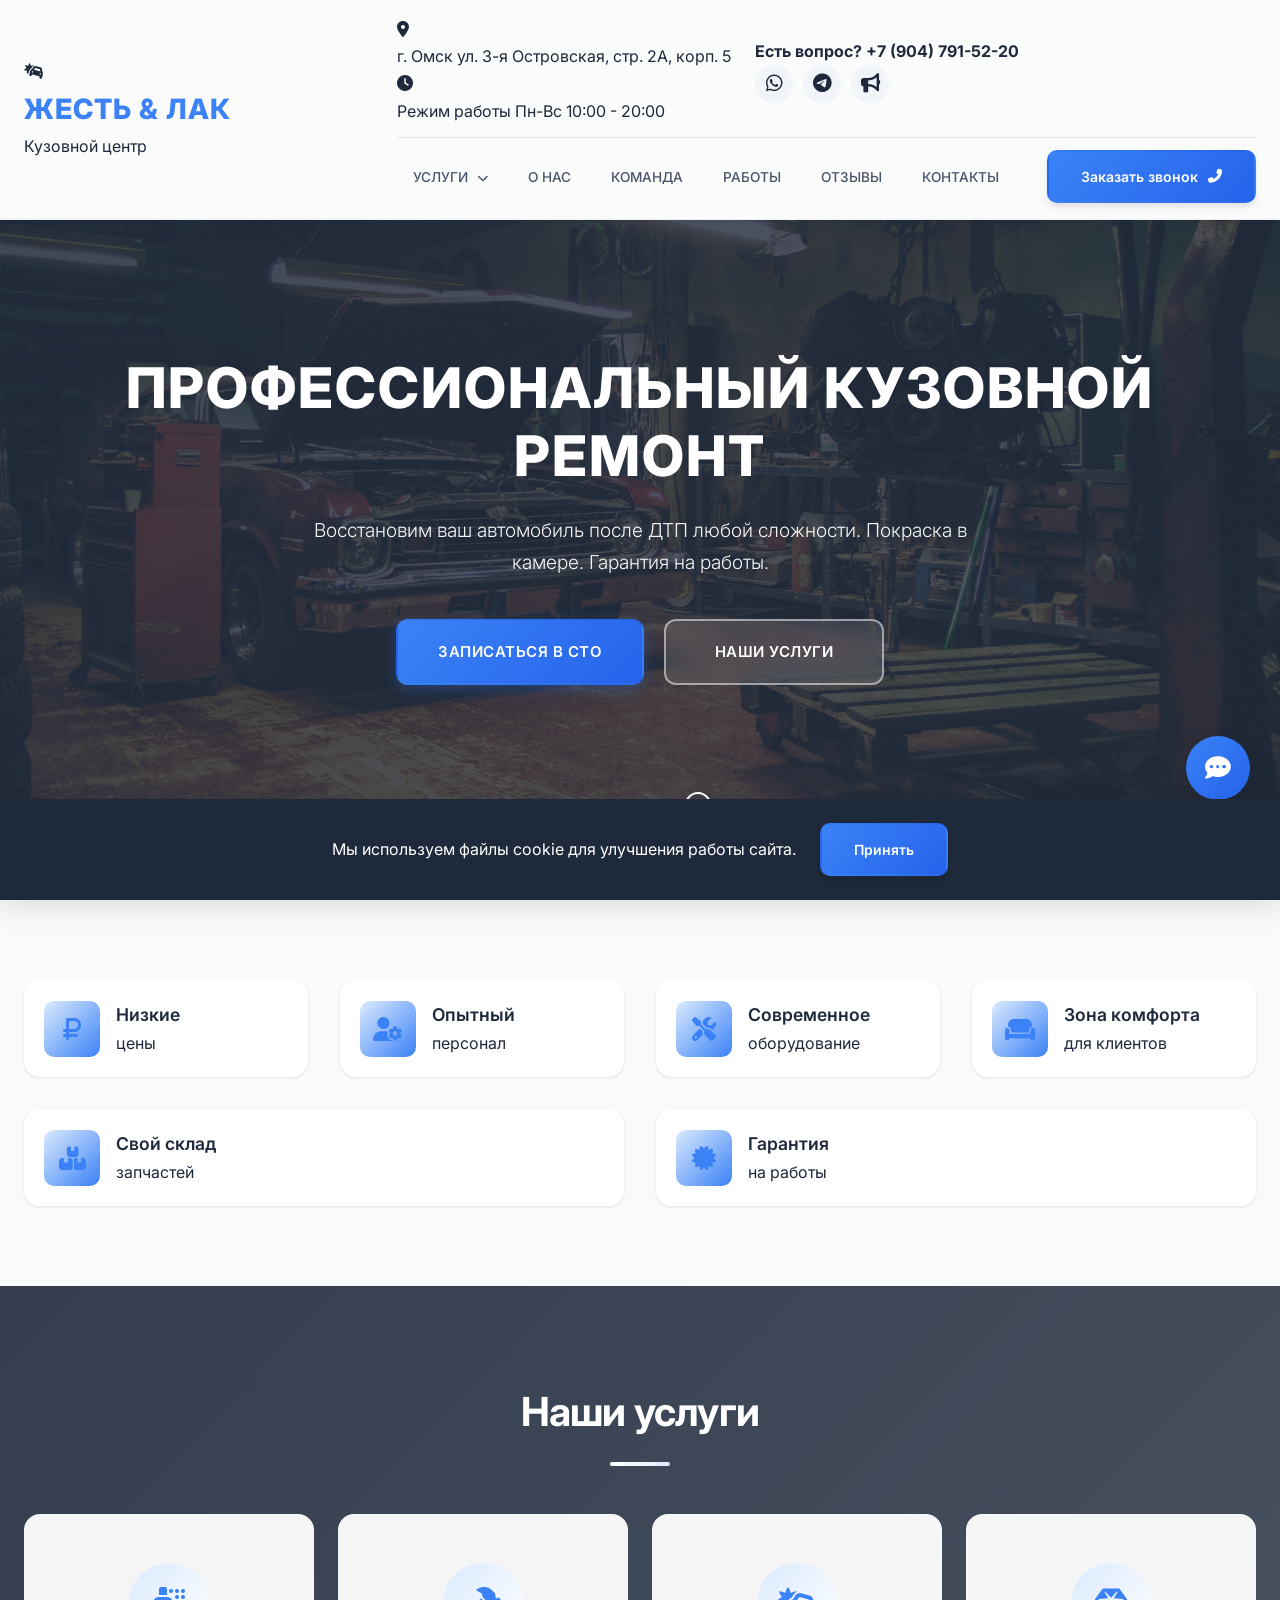
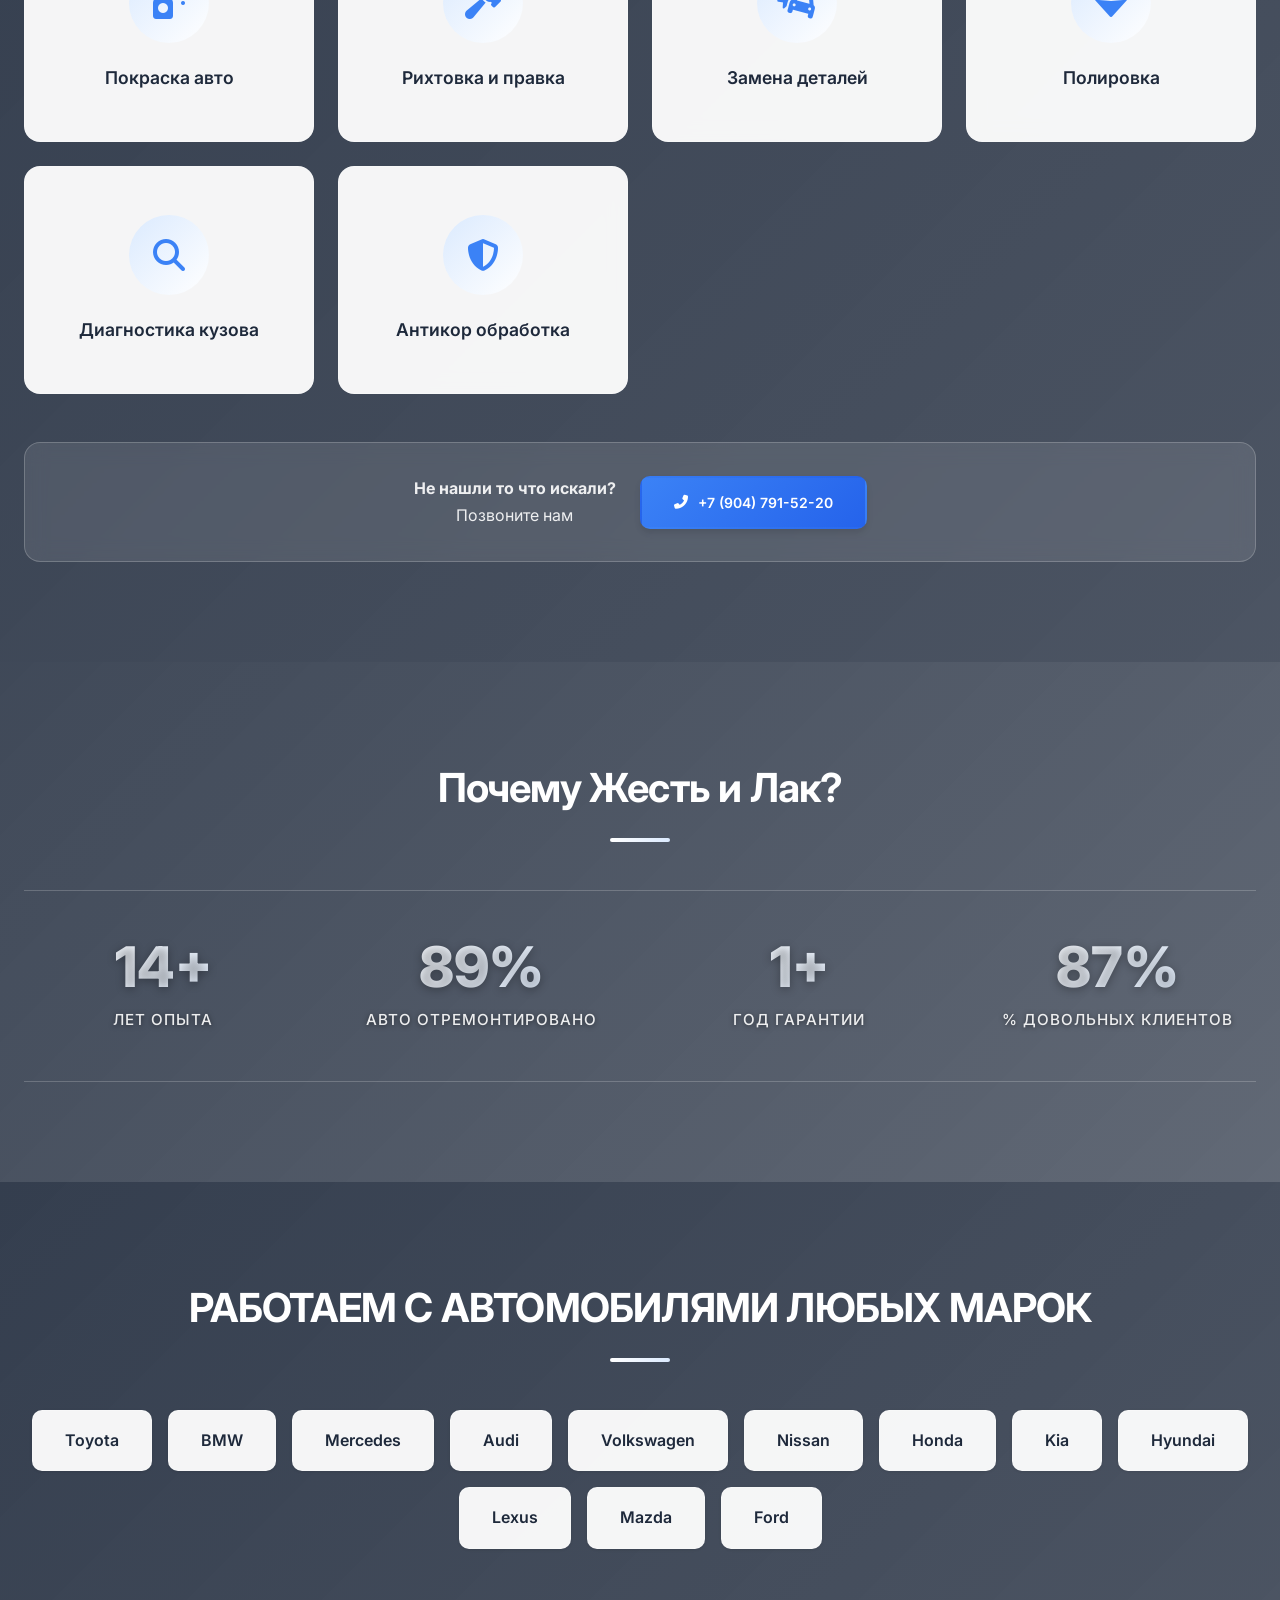
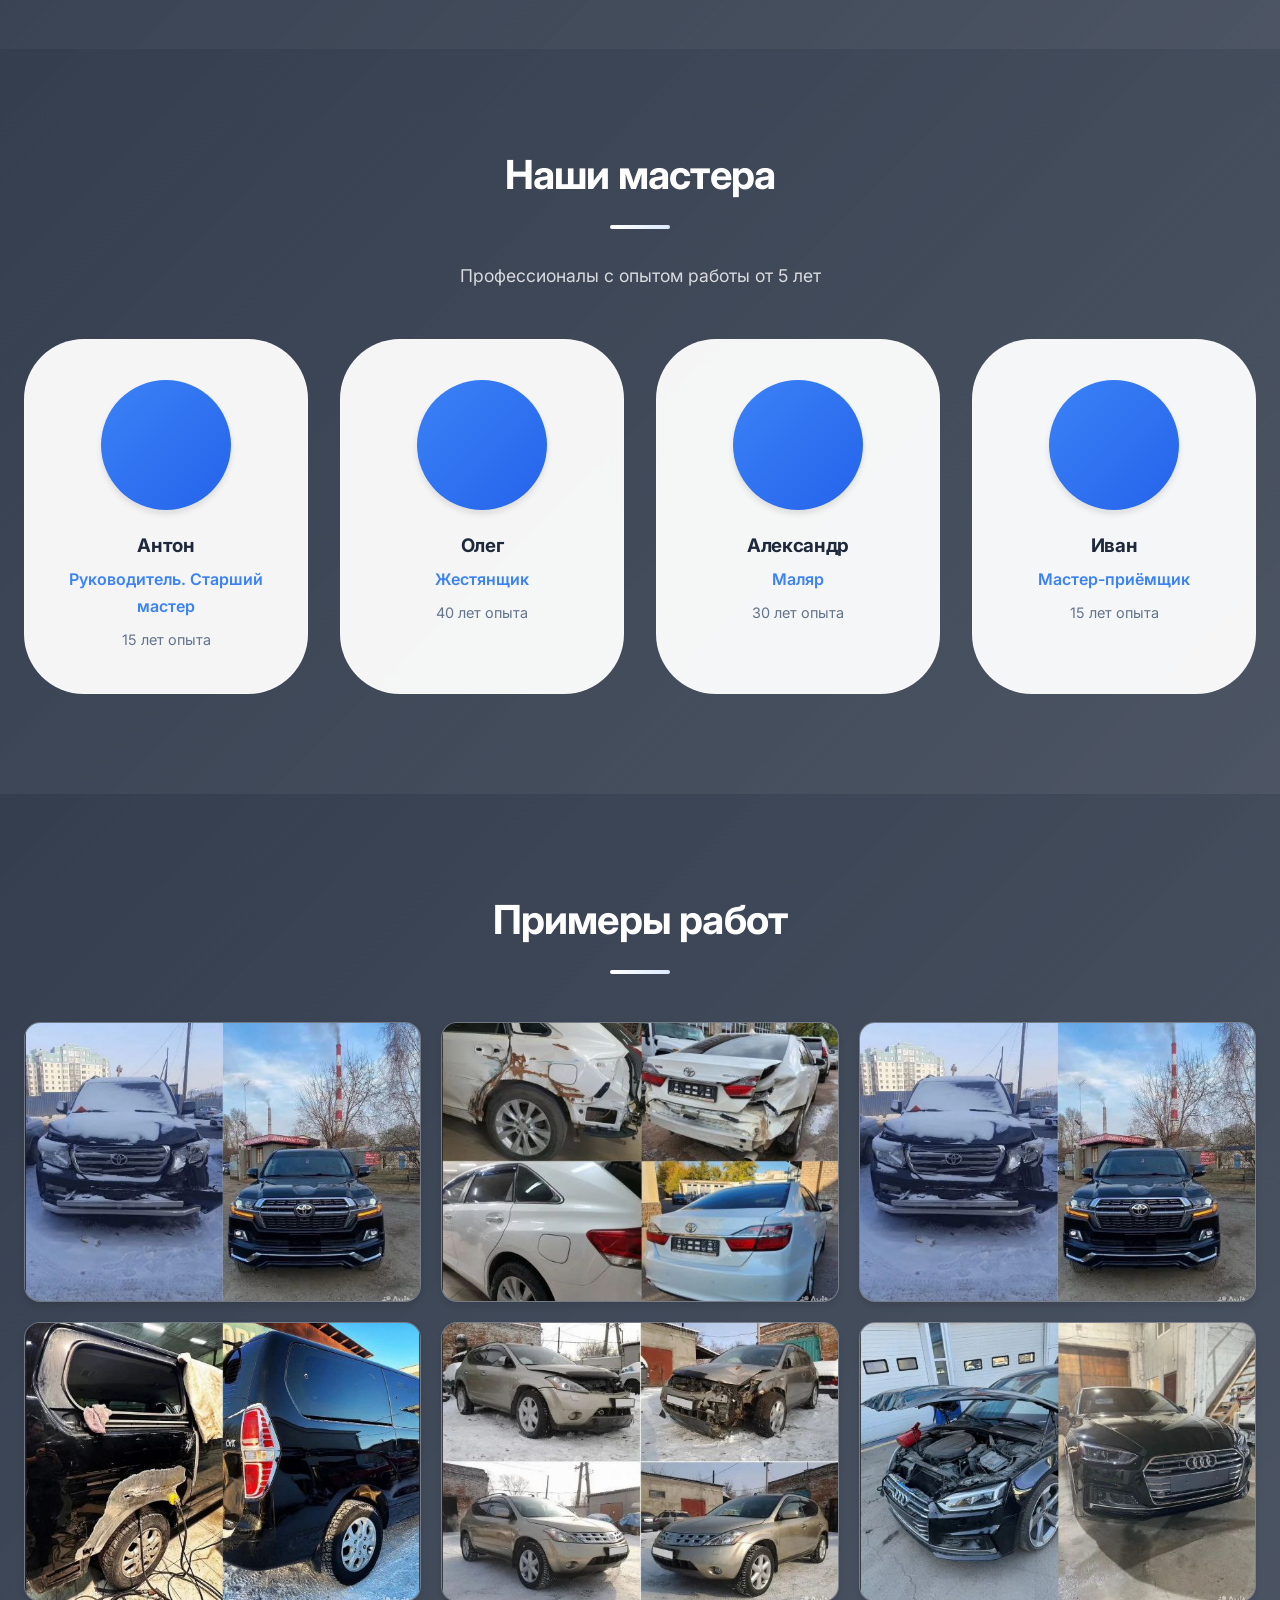
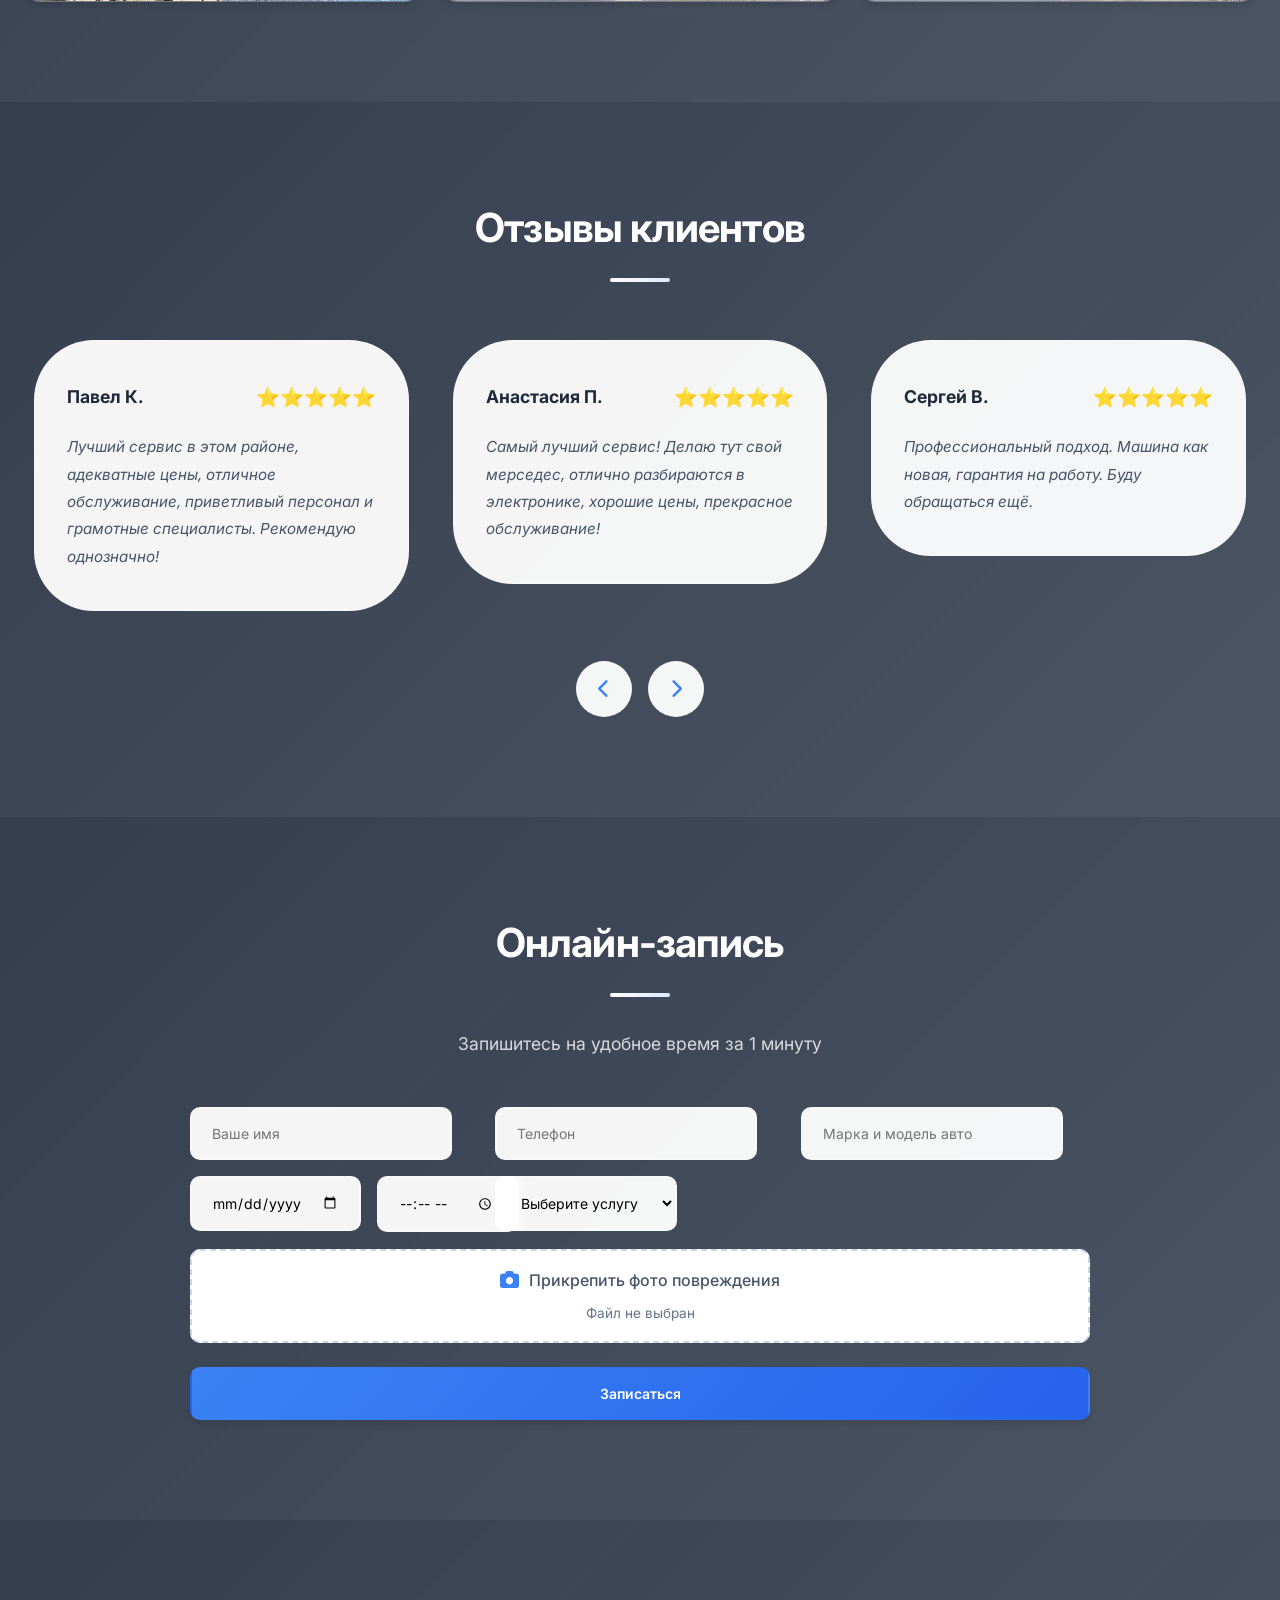
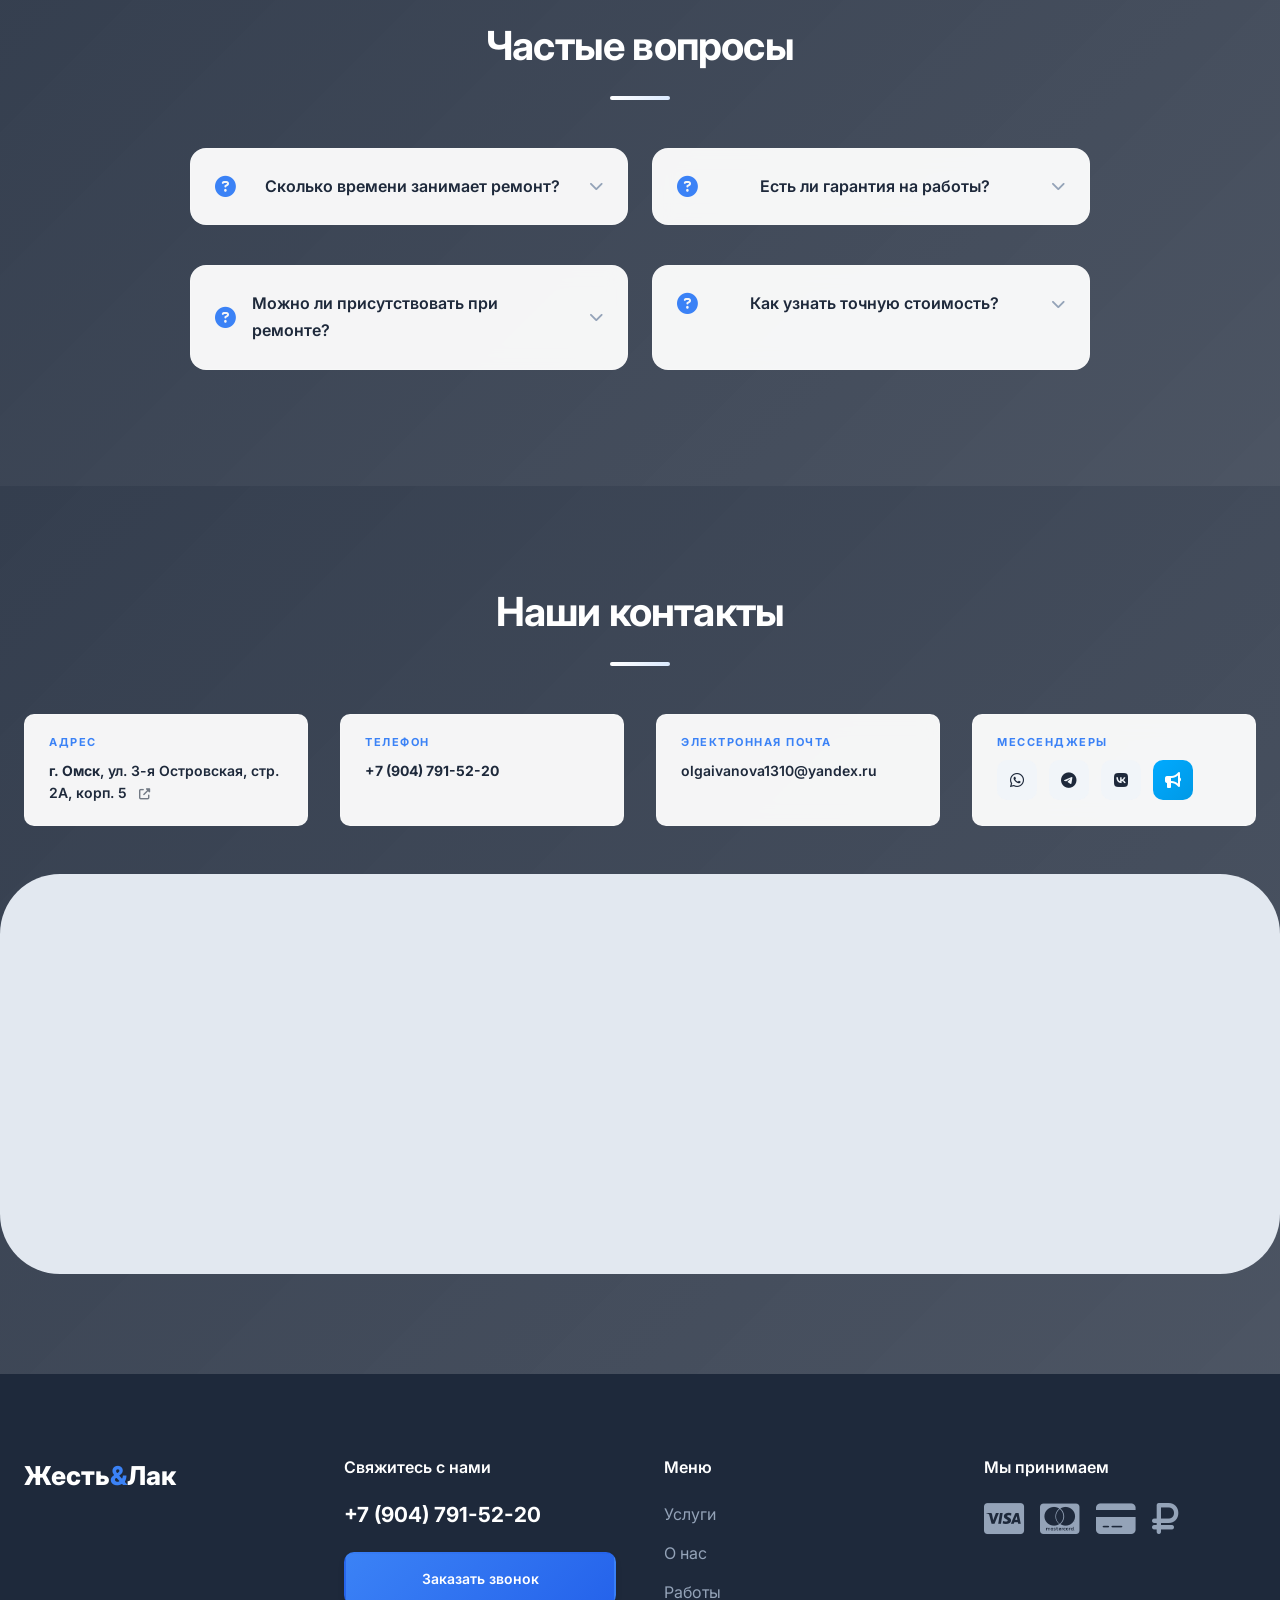
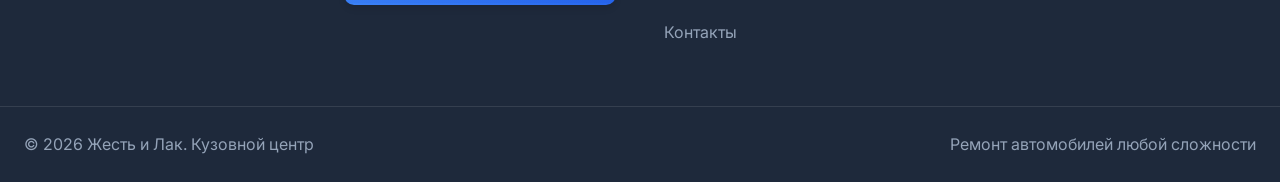
==== Business_Card_Website/Сайт_визитка/index.html @ e90f4c13 "Add files via upload" ====
<!DOCTYPE html>
<html lang="ru">
<head>
    <meta charset="UTF-8">
    <meta name="viewport" content="width=device-width, initial-scale=1.0">
    <title>Жесть и Лак — Кузовной ремонт и покраска авто</title>
    <meta name="description" content="Профессиональный кузовной ремонт любой сложности. Покраска в камере. Гарантия на работы.">
    <link rel="stylesheet" href="css/style.css">
    <link rel="stylesheet" href="https://cdnjs.cloudflare.com/ajax/libs/font-awesome/6.4.0/css/all.min.css">
    <link rel="stylesheet" href="https://cdn.jsdelivr.net/npm/swiper@9/swiper-bundle.min.css">
    <link href="https://fonts.googleapis.com/css2?family=Inter:wght@300;400;500;600;700&display=swap" rel="stylesheet">
</head>
<body>
<!-- Мобильное меню -->
<div class="mobile-menu">
    <div class="mobile-menu__container">
        <div class="mobile-menu__top">
            <div class="mobile-menu__text">Кузовной ремонт и покраска</div>
            <div class="mobile-menu__contact">
                <a href="https://yandex.ru/maps/?ll=73.364736%2C54.973114&z=16" target="_blank" rel="noopener" class="header-item" title="Открыть карту">
                    <i class="fas fa-map-marker-alt"></i>
                    <p><b>г. Омск</b><br>ул. 3-я Островская, стр. 2А, корп. 5</p>
                </a>
                <div class="header-item">
                    <i class="fas fa-clock"></i>
                    <p>Пн-Вс <b>10:00 - 20:00</b></p>
                </div>
            </div>
            <a class="mobile-menu__btn btn" href="#booking">Записаться</a>
        </div>
        <div class="mobile-menu__bottom">
            <nav class="header-nav">
                <ul>
                    <li><a href="#services">Услуги</a></li>
                    <li><a href="#about">О нас</a></li>
                    <li><a href="#team">Команда</a></li>
                    <li><a href="#gallery">Работы</a></li>
                    <li><a href="#reviews">Отзывы</a></li>
                    <li><a href="#faq">FAQ</a></li>
                    <li><a href="#contacts">Контакты</a></li>
                </ul>
            </nav>
        </div>
    </div>
</div>

<!-- Шапка -->
<header class="header">
    <div class="container">
        <div class="header-list">
            <a class="header-logo" href="/">
                <div class="logo-wrapper">
                    <div class="logo-icon">
                        <i class="fas fa-car-crash"></i>
                    </div>
                    <div class="logo-text">
                        <span class="logo-main">ЖЕСТЬ</span>
                        <span class="logo-divider">&</span>
                        <span class="logo-main">ЛАК</span>
                    </div>
                    <div class="logo-tagline">Кузовной центр</div>
                </div>
            </a>
            <div class="header-right">
                <div class="header-top">
                    <div class="contact-group">
                        <a href="https://yandex.ru/maps/?ll=73.364736%2C54.973114&z=16" target="_blank" rel="noopener" class="contact-item" title="Открыть карту">
                            <i class="fas fa-map-marker-alt"></i>
                            <div class="contact-text">
                                <span class="contact-label">г. Омск</span>
                                <span class="contact-value">ул. 3-я Островская, стр. 2А, корп. 5</span>
                            </div>
                        </a>
                        <div class="contact-divider"></div>
                        <div class="contact-item">
                            <i class="fas fa-clock"></i>
                            <div class="contact-text">
                                <span class="contact-label">Режим работы</span>
                                <span class="contact-value">Пн-Вс 10:00 - 20:00</span>
                            </div>
                        </div>
                    </div>
                    <div class="phone-group">
                        <a class="header-phone" href="tel:+79047915220" data-contact-modal>
                            <span class="phone-label">Есть вопрос?</span>
                            <span class="phone-number">+7 (904) 791-52-20</span>
                        </a>
                        <div class="header-messager">
                            <a class="header-messager__item whatsapp" href="https://wa.me/79047915220" target="_blank" rel="noopener" title="WhatsApp">
                                <i class="fab fa-whatsapp"></i>
                            </a>
                            <a class="header-messager__item telegram" href="https://t.me/Abramo180" target="_blank" rel="noopener" title="Telegram">
                                <i class="fab fa-telegram"></i>
                            </a>
                            <a class="header-messager__item avito" href="https://www.avito.ru/brands/7bbd0d591cdbe6ed0c6bbd0128ad464f?src=sharing" target="_blank" rel="noopener" title="Авито">
                                <i class="fas fa-bullhorn"></i>
                            </a>
                        </div>
                    </div>
                </div>
                <div class="header-bottom">
                    <nav class="header-nav">
                        <ul>
                            <li class="dropdown">
                                <a href="#services" class="root-item">
                                    <span>Услуги</span>
                                    <i class="fas fa-chevron-down"></i>
                                </a>
                                <ul class="dropdown-menu">
                                    <li><a href="#services">Покраска авто</a></li>
                                    <li><a href="#services">Рихтовка и правка</a></li>
                                    <li><a href="#services">Замена деталей</a></li>
                                    <li><a href="#services">Полировка</a></li>
                                    <li><a href="#services">Диагностика кузова</a></li>
                                    <li><a href="#services">Антикор обработка</a></li>
                                </ul>
                            </li>
                            <li><a href="#about">О нас</a></li>
                            <li><a href="#team">Команда</a></li>
                            <li><a href="#gallery">Работы</a></li>
                            <li><a href="#reviews">Отзывы</a></li>
                            <li><a href="#contacts">Контакты</a></li>
                        </ul>
                    </nav>
                    <button class="header-btn btn" data-contact-modal>
                        <span>Заказать звонок</span>
                        <i class="fas fa-phone-alt"></i>
                    </button>
                </div>
                <div class="header-burger">
                    <i class="fas fa-bars"></i>
                    <i class="fas fa-times"></i>
                </div>
            </div>
        </div>
    </div>
</header>

<!-- Главный экран -->
<main class="main">
    <img src="bg-garage/bg-garage.jpg" class="main-bg" alt="Кузовной ремонт" loading="eager">
    <div class="container">
        <h1 class="main-title">ПРОФЕССИОНАЛЬНЫЙ КУЗОВНОЙ РЕМОНТ</h1>
        <p class="main-subtitle">Восстановим ваш автомобиль после ДТП любой сложности. Покраска в камере. Гарантия на работы.</p>
        <div class="main-buttons">
            <a class="main-btn btn" href="#booking">Записаться в СТО</a>
            <a class="main-btn btn-border" href="#services">Наши услуги</a>
        </div>
    </div>
    <div class="scroll-indicator">
        <div class="mouse"><div class="wheel"></div></div>
        <p>Листайте вниз</p>
    </div>
</main>

<!-- Преимущества -->
<section class="benefits">
    <div class="container">
        <div class="benefits-list">
            <div class="benefits-item fade-in">
                <div class="benefits-icon"><i class="fas fa-ruble-sign"></i></div>
                <div class="benefits-item__text"><b>Низкие</b> цены</div>
            </div>
            <div class="benefits-item fade-in">
                <div class="benefits-icon"><i class="fas fa-user-cog"></i></div>
                <div class="benefits-item__text"><b>Опытный</b> персонал</div>
            </div>
            <div class="benefits-item fade-in">
                <div class="benefits-icon"><i class="fas fa-tools"></i></div>
                <div class="benefits-item__text"><b>Современное</b> оборудование</div>
            </div>
            <div class="benefits-item fade-in">
                <div class="benefits-icon"><i class="fas fa-couch"></i></div>
                <div class="benefits-item__text"><b>Зона комфорта</b> для клиентов</div>
            </div>
            <div class="benefits-item fade-in">
                <div class="benefits-icon"><i class="fas fa-boxes"></i></div>
                <div class="benefits-item__text"><b>Свой склад</b> запчастей</div>
            </div>
            <div class="benefits-item fade-in">
                <div class="benefits-icon"><i class="fas fa-certificate"></i></div>
                <div class="benefits-item__text"><b>Гарантия</b> на работы</div>
            </div>
        </div>
    </div>
</section>

<!-- Услуги -->
<section class="home-services" id="services">
    <div class="container">
        <h2 class="title white fade-in">Наши услуги</h2>
        <div class="section-divider white"></div>
        <div class="home-services__list">
            <div class="home-services__item fade-in">
                <div class="service-icon"><i class="fas fa-spray-can"></i></div>
                <p>Покраска авто</p>
            </div>
            <div class="home-services__item fade-in">
                <div class="service-icon"><i class="fas fa-hammer"></i></div>
                <p>Рихтовка и правка</p>
            </div>
            <div class="home-services__item fade-in">
                <div class="service-icon"><i class="fas fa-car-crash"></i></div>
                <p>Замена деталей</p>
            </div>
            <div class="home-services__item fade-in">
                <div class="service-icon"><i class="fas fa-gem"></i></div>
                <p>Полировка</p>
            </div>
            <div class="home-services__item fade-in">
                <div class="service-icon"><i class="fas fa-search"></i></div>
                <p>Диагностика кузова</p>
            </div>
            <div class="home-services__item fade-in">
                <div class="service-icon"><i class="fas fa-shield-alt"></i></div>
                <p>Антикор обработка</p>
            </div>
        </div>
        <div class="home-services__bottom fade-in">
            <div class="home-services__text"><b>Не нашли то что искали?</b><br>Позвоните нам</div>
            <button class="home-services__btn btn" data-contact-modal>
                <i class="fas fa-phone-alt"></i>
                <span>+7 (904) 791-52-20</span>
            </button>
        </div>
    </div>
</section>

<!-- Статистика -->
<section class="stats-section" id="about">
    <div class="stats-bg"></div>
    <div class="container">
        <h2 class="title white fade-in">Почему Жесть и Лак?</h2>
        <div class="section-divider white"></div>
        <div class="stats-grid">
            <div class="stat-item fade-in">
                <span class="stat-number" data-target="15">0</span>
                <span class="stat-label">лет опыта</span>
            </div>
            <div class="stat-item fade-in">
                <span class="stat-number" data-target="100">0</span>
                <span class="stat-label">авто отремонтировано</span>
            </div>
            <div class="stat-item fade-in">
                <span class="stat-number" data-target="1">0</span>
                <span class="stat-label">год гарантии</span>
            </div>
            <div class="stat-item fade-in">
                <span class="stat-number" data-target="100">0</span>
                <span class="stat-label">% довольных клиентов</span>
            </div>
        </div>
    </div>
</section>

<!-- Бренды -->
<section class="brands">
    <div class="container">
        <h2 class="title white fade-in">РАБОТАЕМ С АВТОМОБИЛЯМИ ЛЮБЫХ МАРОК</h2>
        <div class="section-divider white"></div>
        <div class="brands-list fade-in">
            <a class="brands-item" href="#">Toyota</a>
            <a class="brands-item" href="#">BMW</a>
            <a class="brands-item" href="#">Mercedes</a>
            <a class="brands-item" href="#">Audi</a>
            <a class="brands-item" href="#">Volkswagen</a>
            <a class="brands-item" href="#">Nissan</a>
            <a class="brands-item" href="#">Honda</a>
            <a class="brands-item" href="#">Kia</a>
            <a class="brands-item" href="#">Hyundai</a>
            <a class="brands-item" href="#">Lexus</a>
            <a class="brands-item" href="#">Mazda</a>
            <a class="brands-item" href="#">Ford</a>
        </div>
    </div>
</section>

<!-- Команда -->
<section class="team-section" id="team">
    <div class="container">
        <h2 class="title white fade-in">Наши мастера</h2>
        <div class="section-divider white"></div>
        <p class="section-subtitle white fade-in">Профессионалы с опытом работы от 5 лет</p>
        <div class="team-grid">
            <div class="team-card fade-in">
                <div class="team-photo"><i class="fas fa-user-mechanic"></i></div>
                <h3>Антон</h3>
                <p class="team-role">Руководитель. Старший мастер</p>
                <p class="team-exp">15 лет опыта</p>
            </div>
            <div class="team-card fade-in">
                <div class="team-photo"><i class="fas fa-user-mechanic"></i></div>
                <h3>Олег</h3>
                <p class="team-role">Жестянщик</p>
                <p class="team-exp">40 лет опыта</p>
            </div>
            <div class="team-card fade-in">
                <div class="team-photo"><i class="fas fa-user-mechanic"></i></div>
                <h3>Александр</h3>
                <p class="team-role">Маляр</p>
                <p class="team-exp">30 лет опыта</p>
            </div>
            <div class="team-card fade-in">
                <div class="team-photo"><i class="fas fa-user-mechanic"></i></div>
                <h3>Иван</h3>
                <p class="team-role">Мастер-приёмщик</p>
                <p class="team-exp">15 лет опыта</p>
            </div>
        </div>
    </div>
</section>

<!-- Галерея -->
<section class="gallery-section" id="gallery">
    <div class="container">
        <h2 class="title white fade-in">Примеры работ</h2>
        <div class="section-divider white"></div>
        <div class="gallery-grid">
            <div class="gallery-item fade-in">
                <img src="bg-garage/gallery/work-1.png" alt="Восстановление после ДТП" loading="lazy">
                <div class="gallery-caption">Восстановление после ДТП</div>
            </div>
            <div class="gallery-item fade-in">
                <img src="bg-garage/gallery/work-2.png" alt="Геометрия кузова" loading="lazy">
                <div class="gallery-caption">Геометрия кузова</div>
            </div>
            <div class="gallery-item fade-in">
                <img src="bg-garage/gallery/work-3.png" alt="Кузовной ремонт и покраска" loading="lazy">
                <div class="gallery-caption">Кузовной ремонт и покраска</div>
            </div>
            <div class="gallery-item fade-in">
                <img src="bg-garage/gallery/work-4.png" alt="Устранение сложных повреждений" loading="lazy">
                <div class="gallery-caption">Устранение сложных повреждений</div>
            </div>
            <div class="gallery-item fade-in">
                <img src="bg-garage/gallery/work-5.png" alt="Полное восстановление авто" loading="lazy">
                <div class="gallery-caption">Полное восстановление авто</div>
            </div>
            <div class="gallery-item fade-in">
                <img src="bg-garage/gallery/work-6.png" alt="Качество гарантировано" loading="lazy">
                <div class="gallery-caption">Качество гарантировано</div>
            </div>
        </div>
    </div>
</section>

<!-- Отзывы -->
<section class="home-reviews" id="reviews">
    <div class="container">
        <div class="home-reviews__wrapper">
            <h2 class="title white fade-in">Отзывы клиентов</h2>
            <div class="section-divider white"></div>
            <div class="home-reviews__slider swiper fade-in">
                <div class="swiper-wrapper">
                    <div class="swiper-slide">
                        <div class="home-reviews__item">
                            <div class="reviews-item__top">
                                <div class="reviews-item__title">Павел К.</div>
                                <div class="reviews-item__stars">⭐⭐⭐⭐⭐</div>
                            </div>
                            <div class="reviews-item__text">Лучший сервис в этом районе, адекватные цены, отличное обслуживание, приветливый персонал и грамотные специалисты. Рекомендую однозначно!</div>
                        </div>
                    </div>
                    <div class="swiper-slide">
                        <div class="home-reviews__item">
                            <div class="reviews-item__top">
                                <div class="reviews-item__title">Анастасия П.</div>
                                <div class="reviews-item__stars">⭐⭐⭐⭐⭐</div>
                            </div>
                            <div class="reviews-item__text">Самый лучший сервис! Делаю тут свой мерседес, отлично разбираются в электронике, хорошие цены, прекрасное обслуживание!</div>
                        </div>
                    </div>
                    <div class="swiper-slide">
                        <div class="home-reviews__item">
                            <div class="reviews-item__top">
                                <div class="reviews-item__title">Сергей В.</div>
                                <div class="reviews-item__stars">⭐⭐⭐⭐⭐</div>
                            </div>
                            <div class="reviews-item__text">Профессиональный подход. Машина как новая, гарантия на работу. Буду обращаться ещё.</div>
                        </div>
                    </div>
                    <div class="swiper-slide">
                        <div class="home-reviews__item">
                            <div class="reviews-item__top">
                                <div class="reviews-item__title">Максим П.</div>
                                <div class="reviews-item__stars">⭐⭐⭐⭐⭐</div>
                            </div>
                            <div class="reviews-item__text">Быстро, качественно, по разумной цене. Спасибо команде!</div>
                        </div>
                    </div>
                </div>
                <div class="home-reviews__arrows">
                    <div class="home-reviews__arrow home-reviews__prev"><i class="fas fa-chevron-left"></i></div>
                    <div class="home-reviews__arrow home-reviews__next"><i class="fas fa-chevron-right"></i></div>
                </div>
            </div>
        </div>
    </div>
</section>

<!-- Онлайн-запись -->
<section class="booking-section" id="booking">
    <div class="booking-bg"></div>
    <div class="container">
        <h2 class="title white fade-in">Онлайн-запись</h2>
        <div class="section-divider white"></div>
        <p class="section-subtitle white fade-in">Запишитесь на удобное время за 1 минуту</p>
        <form class="booking-form fade-in" id="bookingForm" enctype="multipart/form-data">
            <label>
                <input type="text" name="name" placeholder="Ваше имя" required>
            </label>
            <label>
                <input type="tel" name="phone" placeholder="Телефон" required>
            </label>
            <label>
                <input type="text" name="car" placeholder="Марка и модель авто" required>
            </label>
            <div class="form-row">
                <label>
                    <input type="date" name="date" required>
                </label>
                <label>
                    <input type="time" name="time" required>
                </label>
            </div>
            <label>
                <select name="service" required>
                    <option value="" disabled selected>Выберите услугу</option>
                    <option value="Покраска">Покраска</option>
                    <option value="Кузовной ремонт">Кузовной ремонт</option>
                    <option value="Полировка">Полировка</option>
                    <option value="Диагностика">Диагностика</option>
                    <option value="Другое">Другое</option>
                </select>
            </label>
            <div class="file-upload-wrapper">
                <label for="photoInput" class="file-upload-label">
                    <i class="fas fa-camera"></i> Прикрепить фото повреждения
                </label>
                <input type="file" id="photoInput" name="photo" accept="image/*" class="file-input">
                <div class="file-name" id="fileName">Файл не выбран</div>
            </div>
            <button type="submit" class="btn">Записаться</button>
        </form>
    </div>
</section>

<!-- FAQ -->
<section class="faq-section" id="faq">
    <div class="container">
        <h2 class="title white fade-in">Частые вопросы</h2>
        <div class="section-divider white"></div>
        <div class="faq-grid">
            <div class="faq-item fade-in">
                <div class="faq-item__title">
                    <i class="fas fa-question-circle"></i>
                    <span>Сколько времени занимает ремонт?</span>
                    <i class="fas fa-chevron-down"></i>
                </div>
                <div class="faq-item__text">
                    <p>От 1 дня до 2 недель, зависит от сложности. Точные сроки назовём после осмотра.</p>
                </div>
            </div>
            <div class="faq-item fade-in">
                <div class="faq-item__title">
                    <i class="fas fa-question-circle"></i>
                    <span>Есть ли гарантия на работы?</span>
                    <i class="fas fa-chevron-down"></i>
                </div>
                <div class="faq-item__text">
                    <p>Да, даём гарантию до 1 года на лакокрасочное покрытие и сварочные работы.</p>
                </div>
            </div>
            <div class="faq-item fade-in">
                <div class="faq-item__title">
                    <i class="fas fa-question-circle"></i>
                    <span>Можно ли присутствовать при ремонте?</span>
                    <i class="fas fa-chevron-down"></i>
                </div>
                <div class="faq-item__text">
                    <p>Да, вы можете посетить сервис в рабочее время и посмотреть на процесс.</p>
                </div>
            </div>
            <div class="faq-item fade-in">
                <div class="faq-item__title">
                    <i class="fas fa-question-circle"></i>
                    <span>Как узнать точную стоимость?</span>
                    <i class="fas fa-chevron-down"></i>
                </div>
                <div class="faq-item__text">
                    <p>Пришлите фото повреждений в WhatsApp или запишитесь на бесплатный осмотр.</p>
                </div>
            </div>
        </div>
    </div>
</section>

<!-- Контакты -->
<section class="home-contact" id="contacts">
    <div class="container">
        <div class="home-contact__wrapper">
            <h2 class="title white fade-in">Наши контакты</h2>
            <div class="section-divider white"></div>
            <div class="home-contact__items">
                <div class="home-contact__item fade-in">
                    <div class="home-contact__item-title">Адрес</div>
                    <div class="home-contact__item-text">
                        <a href="https://yandex.ru/maps/?ll=73.364736%2C54.973114&z=16" target="_blank" rel="noopener" title="Открыть карту">
                            <b>г. Омск</b>, ул. 3-я Островская, стр. 2А, корп. 5
                            <i class="fas fa-external-link-alt" style="margin-left: 8px; font-size: 0.8em; opacity: 0.6;"></i>
                        </a>
                    </div>
                </div>
                <div class="home-contact__item fade-in">
                    <div class="home-contact__item-title">Телефон</div>
                    <div class="home-contact__item-text">
                        <a href="tel:+79047915220" data-contact-modal><b>+7 (904) 791-52-20</b></a>
                    </div>
                </div>
                <div class="home-contact__item fade-in">
                    <div class="home-contact__item-title">Электронная почта</div>
                    <div class="home-contact__item-text">
                        <a href="mailto:olgaivanova1310@yandex.ru">olgaivanova1310@yandex.ru</a>
                    </div>
                </div>
                <div class="home-contact__item fade-in">
                    <div class="home-contact__item-title">Мессенджеры</div>
                    <div class="home-contact__item-soc">
                        <a href="https://wa.me/79047915220" target="_blank" rel="noopener" title="WhatsApp">
                            <i class="fab fa-whatsapp"></i>
                        </a>
                        <a href="https://t.me/Abramo180" target="_blank" rel="noopener" title="Telegram">
                            <i class="fab fa-telegram"></i>
                        </a>
                        <a href="https://vk.ru/id698782627" target="_blank" rel="noopener" title="ВКонтакте">
                            <i class="fab fa-vk"></i>
                        </a>
                        <a href="https://www.avito.ru/brands/7bbd0d591cdbe6ed0c6bbd0128ad464f?src=sharing" target="_blank" rel="noopener" class="avito-btn" title="Авито">
                            <i class="fas fa-bullhorn"></i>
                        </a>
                    </div>
                </div>
            </div>
        </div>
    </div>
    <div class="home-contact__map" id="map">
        <iframe
                src="https://yandex.ru/map-widget/v1/?ll=73.364736%2C54.973114&z=16&pt=73.364736,54.973114"
                width="100%"
                height="450"
                allowfullscreen="allowfullscreen"
                loading="lazy"
                referrerpolicy="no-referrer-when-downgrade"
                style="border: 0; border-radius: var(--radius-xl);">
        </iframe>
    </div>
</section>

<!-- Футер -->
<footer class="footer">
    <div class="container">
        <div class="footer-list">
            <div class="footer-left">
                <a class="footer-logo" href="/">
                    <span class="logo-text">Жесть<span>&</span>Лак</span>
                </a>
            </div>
            <div class="footer-contact">
                <div class="footer-contact__title">Свяжитесь с нами</div>
                <a class="footer-contact__phone" href="tel:+79047915220" data-contact-modal>+7 (904) <b>791-52-20</b></a>
                <button class="footer-contact__btn btn" data-contact-modal>Заказать звонок</button>
            </div>
            <div class="footer-menu">
                <div class="footer-menu__title">Меню</div>
                <nav class="footer-menu__nav">
                    <ul>
                        <li><a href="#services">Услуги</a></li>
                        <li><a href="#about">О нас</a></li>
                        <li><a href="#gallery">Работы</a></li>
                        <li><a href="#contacts">Контакты</a></li>
                    </ul>
                </nav>
            </div>
            <div class="footer-pays">
                <div class="footer-pays__title">Мы принимаем</div>
                <div class="payment-icons">
                    <i class="fab fa-cc-visa"></i>
                    <i class="fab fa-cc-mastercard"></i>
                    <i class="fas fa-credit-card"></i>
                    <i class="fas fa-ruble-sign"></i>
                </div>
            </div>
        </div>
    </div>
    <div class="footer-bottom">
        <div class="container">
            <div class="footer-bottom__list">
                <div class="footer-copy">© 2026 Жесть и Лак. Кузовной центр</div>
                <div class="footer-dev">Ремонт автомобилей любой сложности</div>
            </div>
        </div>
    </div>
</footer>

<!-- Модальное окно заказа звонка -->
<div class="modal" id="formModal">
    <div class="modal-overlay"></div>
    <div class="modal-list">
        <div class="modal-container">
            <div class="modal-close"><i class="fas fa-times"></i></div>
            <div class="modal-title">Заказать звонок</div>
            <form class="modal-form" id="modalForm">
                <div class="consultation-item">
                    <label>
                        <input type="text" name="name" placeholder="Ваше имя" required>
                    </label>
                    <i class="fas fa-user consultation-item__icon"></i>
                </div>
                <div class="consultation-item">
                    <label>
                        <input type="tel" name="phone" placeholder="Ваш телефон" required>
                    </label>
                    <i class="fas fa-phone consultation-item__icon"></i>
                </div>
                <button type="submit" class="btn modal-form__btn"><span>Заказать звонок</span></button>
                <div class="modal-form__policy">Нажимая на кнопку вы соглашаетесь с <a href="#">политикой конфиденциальности</a></div>
            </form>
        </div>
    </div>
</div>

<!-- 🔥 Модальное окно контактов -->
<div class="contact-modal" id="contactModal">
    <div class="contact-modal-overlay"></div>
    <div class="contact-modal-container">
        <button class="contact-modal-close" id="contactModalClose">
            <i class="fas fa-times"></i>
        </button>
        <div class="contact-modal-header">
            <i class="fas fa-headset"></i>
            <h3>Свяжитесь с нами</h3>
        </div>
        <div class="contact-modal-body">
            <div class="contact-option">
                <div class="contact-option-label">Запись</div>
                <a href="tel:+79047915220" class="contact-option-phone">
                    +7 (904) 791-52-20
                    <i class="fab fa-whatsapp whatsapp-icon"></i>
                </a>
            </div>
            <div class="contact-option">
                <div class="contact-option-label">Консультация</div>
                <a href="tel:+79047915220" class="contact-option-phone">
                    +7 (904) 791-52-20
                </a>
            </div>
            <div class="contact-option">
                <div class="contact-option-label">Электронная почта</div>
                <a href="mailto:olgaivanova1310@yandex.ru" class="contact-option-email">
                    olgaivanova1310@yandex.ru
                    <i class="fas fa-envelope"></i>
                </a>
            </div>
            <div class="contact-messengers">
                <a href="https://wa.me/79047915220" target="_blank" rel="noopener" class="messenger-btn whatsapp">
                    <i class="fab fa-whatsapp"></i>
                    <span>WhatsApp</span>
                </a>
                <a href="https://t.me/Abramo180" target="_blank" rel="noopener" class="messenger-btn telegram">
                    <i class="fab fa-telegram"></i>
                    <span>Telegram</span>
                </a>
                <a href="https://vk.ru/id698782627" target="_blank" rel="noopener" class="messenger-btn vk">
                    <i class="fab fa-vk"></i>
                    <span>ВКонтакте</span>
                </a>
            </div>
        </div>
        <div class="contact-modal-footer">
            <a href="#booking" class="contact-modal-btn" id="contactModalBooking">
                <i class="fas fa-calendar-alt"></i>
                <span>Записаться в сервис</span>
            </a>
        </div>
    </div>
</div>

<!-- Кнопка Наверх -->
<div class="scroll-top" id="scrollTopBtn"><i class="fas fa-arrow-up"></i></div>

<!-- Чат-бот -->
<div class="chatbot" id="chatbot">
    <div class="chatbot-header">
        <i class="fas fa-comments"></i>
        <span>Онлайн-помощник</span>
        <i class="fas fa-times close-chat"></i>
    </div>
    <div class="chatbot-body" id="chatbotBody">
        <div class="chat-message bot"><p>Здравствуйте! Чем могу помочь?</p></div>
        <div class="chat-options">
            <button data-chat-message="Узнать цену">💰 Узнать цену</button>
            <button data-chat-message="Записаться">📅 Записаться</button>
            <button data-chat-message="Адрес">📍 Адрес</button>
            <button data-chat-message="Связаться с менеджером">📞 Менеджер</button>
        </div>
        <div id="chatInputWrapper" style="margin-top: 12px;">
            <label for="chatInput"></label><input type="text" id="chatInput" placeholder="Введите сообщение..." style="width: 100%; padding: 12px 16px; border: 1px solid var(--gray-200); border-radius: var(--radius-md); font-size: 14px; font-family: inherit;">
        </div>
    </div>
</div>
<div class="chatbot-toggle" id="chatbotToggle"><i class="fas fa-comment-dots"></i></div>

<!-- Лайтбокс -->
<div class="lightbox" id="lightbox">
    <span class="lightbox-close">&times;</span>
    <img class="lightbox-img" src="" alt="">
    <div class="lightbox-caption"></div>
</div>

<!-- Cookie баннер -->
<div class="cookie-banner" id="cookieBanner">
    <p>Мы используем файлы cookie для улучшения работы сайта.</p>
    <button class="btn" id="acceptCookiesBtn">Принять</button>
</div>

<!-- Скрипты -->
<script src="https://cdn.jsdelivr.net/npm/swiper@9/swiper-bundle.min.js"></script>
<script src="js/main.js"></script>
</body>
</html>
---- Business_Card_Website/Сайт_визитка/css/style.css ----
/* =========================================
   СТОК2 — Скандинавский стиль
   ПОЛНЫЙ ФАЙЛ СТИЛЕЙ
   ========================================= */

:root {
    --primary-color: #3B82F6;
    --primary-dark: #2563EB;
    --primary-light: #DBEAFE;
    --accent-color: #F59E0B;
    --dark-bg: #1E293B;
    --light-bg: #F8FAFC;
    --white: #FFFFFF;
    --gray-100: #F1F5F9;
    --gray-200: #E2E8F0;
    --gray-300: #CBD5E1;
    --gray-400: #94A3B8;
    --gray-500: #64748B;
    --gray-600: #475569;
    --text-color: #1E293B;
    --header-height: 140px;
    --shadow-sm: 0 1px 3px rgba(0,0,0,0.1);
    --shadow-md: 0 4px 6px rgba(0,0,0,0.1);
    --shadow-lg: 0 10px 25px rgba(0,0,0,0.1);
    --shadow-xl: 0 20px 40px rgba(0,0,0,0.15);
    --radius-sm: 6px;
    --radius-md: 10px;
    --radius-lg: 16px;
    --radius-xl: 60px;
}

/* ✅ ИСПРАВЛЕНО: Добавлен селектор * */
* { box-sizing: border-box; margin: 0; padding: 0; }

html { scroll-behavior: smooth; }

body {
    font-family: 'Inter', sans-serif;
    color: var(--text-color);
    line-height: 1.7;
    background-color: var(--white);
    overflow-x: hidden;
}

.container { max-width: 1280px; margin: 0 auto; padding: 0 24px; width: 100%; }
a { text-decoration: none; color: inherit; transition: all 0.3s ease; }
img { max-width: 100%; height: auto; display: block; }
ul { list-style: none; }
button { cursor: pointer; border: none; font-family: inherit; }

/* --- Анимации --- */
@keyframes fadeInUp {
    from { opacity: 0; transform: translateY(30px); }
    to { opacity: 1; transform: translateY(0); }
}

@keyframes pulse {
    0%, 100% { transform: scale(1); }
    50% { transform: scale(1.05); }
}

@keyframes slideIn {
    from { transform: translateX(-20px); opacity: 0; }
    to { transform: translateX(0); opacity: 1; }
}

.fade-in {
    animation: fadeInUp 0.6s ease-out forwards;
    opacity: 0;
}

.fade-in:nth-child(2) { animation-delay: 0.1s; }
.fade-in:nth-child(3) { animation-delay: 0.2s; }
.fade-in:nth-child(4) { animation-delay: 0.3s; }
.fade-in:nth-child(5) { animation-delay: 0.4s; }
.fade-in:nth-child(6) { animation-delay: 0.5s; }

/* --- Типографика --- */
h1, h2, h3, h4 { font-weight: 600; margin-bottom: 16px; line-height: 1.3; letter-spacing: -0.02em; }

.title {
    text-align: center;
    font-size: 2.5rem;
    margin-bottom: 24px;
    color: var(--text-color);
    font-weight: 700;
}

.title.white { color: var(--white); }

.section-subtitle {
    text-align: center;
    margin-top: -16px;
    margin-bottom: 48px;
    color: var(--gray-500);
    font-size: 1.1rem;
    font-weight: 400;
}

.section-subtitle.white { color: rgba(255,255,255,0.8); }

.section-divider {
    width: 60px;
    height: 4px;
    background: linear-gradient(90deg, var(--primary-color), var(--primary-light));
    margin: 0 auto 48px;
    border-radius: 2px;
}

.section-divider.white {
    background: linear-gradient(90deg, var(--white), var(--primary-light));
}

/* --- Кнопки --- */
.btn {
    display: inline-flex;
    align-items: center;
    justify-content: center;
    gap: 10px;
    padding: 16px 32px;
    border-radius: var(--radius-md);
    font-weight: 600;
    font-size: 14px;
    cursor: pointer;
    background: linear-gradient(135deg, var(--primary-color), var(--primary-dark));
    color: var(--white);
    transition: all 0.3s ease;
    border: 2px solid transparent;
    min-height: 52px;
    box-shadow: var(--shadow-md);
    position: relative;
    overflow: hidden;
}

.btn::before {
    content: '';
    position: absolute;
    top: 0;
    left: -100%;
    width: 100%;
    height: 100%;
    background: linear-gradient(90deg, transparent, rgba(255,255,255,0.2), transparent);
    transition: 0.5s;
}

.btn:hover::before { left: 100%; }
.btn:hover { transform: translateY(-2px); box-shadow: var(--shadow-lg); }

.btn-border {
    background: transparent;
    border: 2px solid var(--primary-color);
    color: var(--primary-color);
    box-shadow: none;
}

.btn-border:hover {
    background: var(--primary-color);
    color: var(--white);
    transform: translateY(-2px);
}

/* =========================================
   ШАПКА
   ========================================= */
.header {
    background: rgba(255, 255, 255, 0.98);
    backdrop-filter: blur(20px);
    -webkit-backdrop-filter: blur(20px);
    color: var(--text-color);
    position: fixed;
    width: 100%;
    top: 0;
    z-index: 1000;
    padding: 0;
    transition: all 0.4s cubic-bezier(0.4, 0, 0.2, 1);
    box-shadow: 0 1px 3px rgba(0, 0, 0, 0.05);
    border-bottom: 1px solid rgba(0, 0, 0, 0.05);
}

.header.scrolled {
    padding: 0;
    box-shadow: 0 4px 20px rgba(0, 0, 0, 0.08);
    border-bottom: 1px solid rgba(59, 130, 246, 0.1);
}

.header-list {
    display: flex;
    justify-content: space-between;
    align-items: center;
    padding: 16px 0;
    transition: padding 0.4s ease;
}

.header.scrolled .header-list {
    padding: 12px 0;
}

.header-logo .logo-text {
    font-size: 28px;
    font-weight: 800;
    letter-spacing: 1px;
    color: var(--text-color);
}

.logo-text span { color: var(--primary-color); }

.header-right {
    display: flex;
    flex-direction: column;
    gap: 12px;
}

.header-top {
    display: flex;
    align-items: center;
    gap: 24px;
    flex-wrap: wrap;
}

.header-item {
    display: flex;
    align-items: center;
    gap: 10px;
    color: var(--gray-600);
}

.header-item i {
    color: var(--primary-color);
    font-size: 18px;
}

.header-item p {
    font-size: 0.8rem;
    line-height: 1.4;
    font-weight: 500;
}

.header-wrapper {
    display: flex;
    align-items: center;
    gap: 16px;
}

.header-phone {
    font-size: 1rem;
    font-weight: 700;
    color: var(--text-color);
}

.header-messager {
    display: flex;
    align-items: center;
    gap: 10px;
}

.header-messager__text {
    font-size: 0.7rem;
    line-height: 1.3;
    color: var(--gray-500);
}

.header-messager__item {
    width: 38px;
    height: 38px;
    background: var(--gray-100);
    border-radius: 50%;
    display: flex;
    align-items: center;
    justify-content: center;
    font-size: 1.2rem;
    color: var(--text-color);
    transition: all 0.3s ease;
}

.header-messager__item:hover {
    background: var(--primary-color);
    color: var(--white);
    transform: translateY(-2px);
}

.header-bottom {
    display: flex;
    align-items: center;
    gap: 32px;
    border-top: 1px solid var(--gray-200);
    padding-top: 12px;
}

.header-bottom__text {
    font-size: 0.85rem;
    color: var(--gray-500);
    font-weight: 500;
}

.header-nav ul {
    display: flex;
    gap: 8px;
}

.header-nav ul li {
    position: relative;
}

.header-nav ul li a {
    font-size: 0.85rem;
    font-weight: 500;
    text-transform: uppercase;
    color: var(--gray-600);
    padding: 8px 16px;
    border-radius: var(--radius-sm);
    transition: all 0.3s ease;
}

.header-nav ul li a:hover,
.header-nav ul li a.active {
    color: var(--primary-color);
    background: var(--primary-light);
}

/* Выпадающее меню */
.dropdown { position: relative; }

.dropdown-menu {
    position: absolute;
    top: 100%;
    left: 0;
    background: var(--white);
    min-width: 220px;
    border-radius: var(--radius-md);
    box-shadow: var(--shadow-xl);
    opacity: 0;
    visibility: hidden;
    transform: translateY(10px);
    transition: all 0.3s ease;
    z-index: 100;
    overflow: hidden;
    padding: 10px 0;
}

.dropdown:hover .dropdown-menu,
.dropdown.active .dropdown-menu {
    opacity: 1;
    visibility: visible;
    transform: translateY(0);
}

.dropdown-menu li a {
    display: block;
    padding: 12px 20px;
    color: var(--text-color);
    font-size: 0.9rem;
    text-transform: none;
    border-bottom: 1px solid var(--gray-100);
}

.dropdown-menu li a:last-child { border-bottom: none; }

.dropdown-menu li a:hover {
    background: var(--primary-light);
    color: var(--primary-color);
    padding-left: 24px;
}

.dropdown > a .fa-chevron-down {
    font-size: 0.7rem;
    margin-left: 5px;
    transition: transform 0.3s ease;
}

.dropdown.active > a .fa-chevron-down,
.dropdown:hover > a .fa-chevron-down {
    transform: rotate(180deg);
}

.header-burger {
    display: none;
    font-size: 1.5rem;
    cursor: pointer;
    color: var(--text-color);
    transition: 0.3s;
}

.header-burger:hover { color: var(--primary-color); }
.header-burger .fa-times { display: none; }
.header-burger.active .fa-bars { display: none; }
.header-burger.active .fa-times { display: block; }

/* --- Мобильное меню --- */
.mobile-menu {
    position: fixed;
    top: 0;
    left: -100%;
    width: 100%;
    height: 100vh;
    background: var(--white);
    z-index: 1001;
    transition: all 0.4s cubic-bezier(0.4, 0, 0.2, 1);
    overflow-y: auto;
}

.mobile-menu.active { left: 0; }
.mobile-menu__container { padding: 24px; }
.mobile-menu__top { margin-bottom: 32px; }

.mobile-menu__text {
    color: var(--text-color);
    font-size: 1.3rem;
    margin-bottom: 24px;
    text-align: center;
    font-weight: 600;
}

.mobile-menu__contact { margin-bottom: 24px; }
.mobile-menu__btn { width: 100%; }

.mobile-menu__bottom .header-nav ul li a {
    color: var(--text-color);
    padding: 16px 0;
    display: block;
    border-bottom: 1px solid var(--gray-200);
    font-size: 1rem;
}

/* --- Главный экран --- */
.main {
    position: relative;
    min-height: 100vh;
    display: flex;
    align-items: center;
    justify-content: center;
    text-align: center;
    color: var(--white);
    padding-top: var(--header-height);
    overflow: hidden;
}

.main-bg {
    position: absolute;
    top: 0;
    left: 0;
    width: 100%;
    height: 100%;
    object-fit: cover;
    z-index: -2;
}

.main::before {
    content: '';
    position: absolute;
    top: 0;
    left: 0;
    width: 100%;
    height: 100%;
    background: linear-gradient(135deg, rgba(30, 41, 59, 0.85) 0%, rgba(30, 41, 59, 0.7) 100%);
    z-index: -1;
}

.main-title {
    font-size: 3.5rem;
    text-transform: uppercase;
    margin-bottom: 24px;
    line-height: 1.2;
    font-weight: 800;
    letter-spacing: 2px;
}

.main-subtitle {
    font-size: 1.2rem;
    margin-bottom: 40px;
    max-width: 700px;
    margin-left: auto;
    margin-right: auto;
    opacity: 0.95;
    font-weight: 300;
}

.main-buttons {
    display: flex;
    gap: 20px;
    justify-content: center;
    flex-wrap: wrap;
    margin-top: 30px;
}

.main-btn {
    display: inline-flex;
    align-items: center;
    justify-content: center;
    gap: 10px;
    padding: 18px 40px;
    border-radius: 12px;
    font-weight: 600;
    font-size: 15px;
    cursor: pointer;
    transition: all 0.3s ease;
    border: 2px solid transparent;
    min-width: 220px;
    text-transform: uppercase;
    letter-spacing: 0.5px;
    position: relative;
    overflow: hidden;
}

.main-btn.btn {
    background: linear-gradient(135deg, var(--primary-color), var(--primary-dark));
    color: var(--white);
    box-shadow: 0 4px 15px rgba(59, 130, 246, 0.3);
}

.main-btn.btn-border {
    background: rgba(255, 255, 255, 0.1);
    backdrop-filter: blur(10px);
    border: 2px solid rgba(255, 255, 255, 0.5);
    color: var(--white);
}

.main-btn.btn-border:hover {
    background: rgba(255, 255, 255, 0.2);
    border-color: var(--white);
    transform: translateY(-3px);
    box-shadow: 0 8px 25px rgba(255, 255, 255, 0.2);
}

.main-btn.btn::before {
    content: '';
    position: absolute;
    top: 0;
    left: -100%;
    width: 100%;
    height: 100%;
    background: linear-gradient(90deg, transparent, rgba(255,255,255,0.2), transparent);
    transition: 0.5s;
}

.main-btn.btn:hover::before { left: 100%; }
.main-btn.btn:hover { transform: translateY(-3px); box-shadow: 0 8px 25px rgba(59, 130, 246, 0.4); }

/* Индикатор прокрутки */
.scroll-indicator {
    position: absolute;
    bottom: 40px;
    left: 50%;
    transform: translateX(-50%);
    text-align: center;
    color: var(--white);
    opacity: 0.7;
    animation: fadeInUp 1s ease-out 1s forwards;
}

.mouse {
    width: 26px;
    height: 40px;
    border: 2px solid var(--white);
    border-radius: 20px;
    margin: 0 auto 8px;
    position: relative;
}

.wheel {
    width: 4px;
    height: 8px;
    background: var(--white);
    border-radius: 2px;
    position: absolute;
    top: 8px;
    left: 50%;
    transform: translateX(-50%);
    animation: pulse 1.5s infinite;
}

.scroll-indicator p {
    font-size: 0.75rem;
    text-transform: uppercase;
    letter-spacing: 1px;
}

/* --- Преимущества --- */
.benefits { padding: 80px 0; background: var(--light-bg); }

.benefits-list {
    display: flex;
    flex-wrap: wrap;
    justify-content: space-between;
    gap: 32px;
}

.benefits-item {
    display: flex;
    align-items: center;
    gap: 16px;
    flex: 1;
    min-width: 280px;
    padding: 20px;
    background: var(--white);
    border-radius: var(--radius-lg);
    box-shadow: var(--shadow-sm);
    transition: all 0.3s ease;
}

.benefits-item:hover {
    transform: translateY(-5px);
    box-shadow: var(--shadow-md);
}

.benefits-icon {
    width: 56px;
    height: 56px;
    background: linear-gradient(135deg, var(--primary-light), var(--primary-color));
    border-radius: var(--radius-md);
    display: flex;
    align-items: center;
    justify-content: center;
    color: var(--primary-color);
    font-size: 1.5rem;
}

.benefits-item__text b {
    display: block;
    font-size: 1.1rem;
    color: var(--text-color);
    font-weight: 600;
}

/* --- Услуги --- */
.home-services {
    padding: 100px 0;
    position: relative;
    overflow: hidden;
    background-image: url('../bg-garage/services-bg.jpg');
    background-size: cover;
    background-position: center;
    background-repeat: no-repeat;
    background-attachment: fixed;
}

.home-services::before {
    content: '';
    position: absolute;
    top: 0;
    left: 0;
    width: 100%;
    height: 100%;
    background: linear-gradient(135deg, rgba(30, 41, 59, 0.9) 0%, rgba(45, 55, 72, 0.85) 100%);
    z-index: 0;
}

.home-services .container {
    position: relative;
    z-index: 1;
}

.home-services__wrapper { position: relative; z-index: 1; }

.home-services__list {
    display: grid;
    grid-template-columns: repeat(auto-fit, minmax(280px, 1fr));
    gap: 24px;
    margin-bottom: 48px;
    position: relative;
    z-index: 1;
}

.home-services__item {
    background: rgba(255, 255, 255, 0.95);
    backdrop-filter: blur(10px);
    padding: 48px 24px;
    text-align: center;
    border-radius: var(--radius-lg);
    transition: all 0.4s ease;
    height: 100%;
    display: flex;
    flex-direction: column;
    align-items: center;
    justify-content: center;
    gap: 20px;
    border: 1px solid rgba(255, 255, 255, 0.2);
    position: relative;
    overflow: hidden;
}

.home-services__item::before {
    content: '';
    position: absolute;
    top: 0;
    left: 0;
    width: 100%;
    height: 4px;
    background: linear-gradient(90deg, var(--primary-color), var(--accent-color));
    transform: scaleX(0);
    transition: transform 0.4s ease;
}

.home-services__item:hover::before { transform: scaleX(1); }

.home-services__item:hover {
    transform: translateY(-8px);
    box-shadow: var(--shadow-xl);
    border-color: var(--primary-light);
}

.service-icon {
    width: 80px;
    height: 80px;
    background: linear-gradient(135deg, var(--primary-light), var(--white));
    border-radius: 50%;
    display: flex;
    align-items: center;
    justify-content: center;
    font-size: 2rem;
    color: var(--primary-color);
    transition: all 0.4s ease;
}

.home-services__item:hover .service-icon {
    background: linear-gradient(135deg, var(--primary-color), var(--primary-dark));
    color: var(--white);
    transform: scale(1.1) rotate(5deg);
}

.home-services__item p {
    font-weight: 600;
    font-size: 1.1rem;
    color: var(--text-color);
    margin: 0;
}

.home-services__bottom {
    display: flex;
    align-items: center;
    justify-content: center;
    gap: 24px;
    flex-wrap: wrap;
    text-align: center;
    padding: 32px;
    background: rgba(255, 255, 255, 0.1);
    backdrop-filter: blur(10px);
    border-radius: var(--radius-lg);
    border: 1px solid rgba(255, 255, 255, 0.2);
    position: relative;
    z-index: 1;
}

.home-services__text { color: rgba(255, 255, 255, 0.9); }
.home-services__btn { min-width: 220px; }

/* --- Статистика --- */
.stats-section {
    padding: 100px 0;
    background-image: url('../bg-garage/stats-bg.jpg');
    background-size: cover;
    background-position: center;
    background-repeat: no-repeat;
    background-attachment: fixed;
    position: relative;
    overflow: hidden;
    color: var(--white);
}

.stats-section::before {
    content: '';
    position: absolute;
    top: 0;
    left: 0;
    width: 100%;
    height: 100%;
    background: linear-gradient(135deg, rgba(30, 41, 59, 0.85) 0%, rgba(45, 55, 72, 0.75) 100%);
    z-index: 0;
}

.stats-section .container {
    position: relative;
    z-index: 1;
}

.stats-bg { display: none; }

.stats-grid {
    display: grid;
    grid-template-columns: repeat(auto-fit, minmax(220px, 1fr));
    gap: 40px;
    padding: 48px 0;
    border-top: 1px solid rgba(255,255,255,0.2);
    border-bottom: 1px solid rgba(255,255,255,0.2);
    position: relative;
    z-index: 1;
}

.stat-item { text-align: center; }

.stat-number {
    display: block;
    font-size: 3.5rem;
    font-weight: 800;
    background: linear-gradient(135deg, #fff, var(--primary-light));
    -webkit-background-clip: text;
    -webkit-text-fill-color: transparent;
    background-clip: text;
    line-height: 1;
    margin-bottom: 12px;
    text-shadow: 0 2px 10px rgba(0,0,0,0.3);
}

.stat-label {
    display: block;
    font-size: 0.95rem;
    color: rgba(255,255,255,0.9);
    text-transform: uppercase;
    letter-spacing: 1px;
    font-weight: 500;
    text-shadow: 0 1px 5px rgba(0,0,0,0.5);
}

/* --- Бренды --- */
.brands {
    padding: 100px 0;
    position: relative;
    overflow: hidden;
    background-image: url('../bg-garage/brands-bg.jpg');
    background-size: cover;
    background-position: center;
    background-repeat: no-repeat;
    background-attachment: fixed;
}

.brands::before {
    content: '';
    position: absolute;
    top: 0;
    left: 0;
    width: 100%;
    height: 100%;
    background: linear-gradient(135deg, rgba(30, 41, 59, 0.9) 0%, rgba(45, 55, 72, 0.85) 100%);
    z-index: 0;
}

.brands .container {
    position: relative;
    z-index: 1;
}

.brands-list {
    display: flex;
    flex-wrap: wrap;
    justify-content: center;
    gap: 16px;
    position: relative;
    z-index: 1;
}

.brands-item {
    padding: 16px 32px;
    background: rgba(255, 255, 255, 0.95);
    backdrop-filter: blur(10px);
    border-radius: var(--radius-md);
    font-weight: 600;
    transition: all 0.3s ease;
    color: var(--text-color);
    box-shadow: var(--shadow-sm);
    border: 1px solid rgba(255, 255, 255, 0.2);
}

.brands-item:hover {
    background: linear-gradient(135deg, var(--primary-color), var(--primary-dark));
    color: var(--white);
    transform: translateY(-4px);
    box-shadow: var(--shadow-md);
    border-color: transparent;
}

/* --- Команда --- */
.team-section {
    padding: 100px 0;
    background-image: url('../bg-garage/team-bg.jpg');
    background-size: cover;
    background-position: center;
    background-repeat: no-repeat;
    background-attachment: fixed;
    position: relative;
    overflow: hidden;
}

.team-section::before {
    content: '';
    position: absolute;
    top: 0;
    left: 0;
    width: 100%;
    height: 100%;
    background: linear-gradient(135deg, rgba(30, 41, 59, 0.9) 0%, rgba(45, 55, 72, 0.85) 100%);
    z-index: 0;
}

.team-section .container {
    position: relative;
    z-index: 1;
}

.team-grid {
    display: grid;
    grid-template-columns: repeat(auto-fit, minmax(240px, 1fr));
    gap: 32px;
    position: relative;
    z-index: 1;
}

.team-card {
    background: rgba(255, 255, 255, 0.95);
    backdrop-filter: blur(10px);
    padding: 40px 24px;
    border-radius: var(--radius-xl);
    text-align: center;
    transition: all 0.4s ease;
    border: 1px solid rgba(255, 255, 255, 0.2);
    position: relative;
    overflow: hidden;
}

.team-card::before {
    content: '';
    position: absolute;
    top: 0;
    left: 0;
    width: 100%;
    height: 100%;
    background: linear-gradient(135deg, var(--primary-light), transparent);
    opacity: 0;
    transition: opacity 0.4s ease;
}

.team-card:hover::before { opacity: 1; }

.team-card:hover {
    transform: translateY(-8px);
    box-shadow: var(--shadow-xl);
    border-color: var(--primary-light);
}

.team-photo {
    width: 130px;
    height: 130px;
    background: linear-gradient(135deg, var(--primary-color), var(--primary-dark));
    border-radius: 50%;
    margin: 0 auto 24px;
    display: flex;
    align-items: center;
    justify-content: center;
    position: relative;
    z-index: 1;
    box-shadow: var(--shadow-md);
}

.team-photo i { font-size: 3.5rem; color: var(--white); }

.team-card h3 {
    margin-bottom: 8px;
    color: var(--text-color);
    font-weight: 700;
    position: relative;
    z-index: 1;
}

.team-role {
    color: var(--primary-color);
    font-weight: 600;
    margin-bottom: 8px;
    position: relative;
    z-index: 1;
}

.team-exp {
    color: var(--gray-500);
    font-size: 0.9rem;
    position: relative;
    z-index: 1;
}

/* --- Галерея --- */
.gallery-section {
    padding: 100px 0;
    position: relative;
    overflow: hidden;
    background-image: url('../bg-garage/gallery-bg.jpg');
    background-size: cover;
    background-position: center;
    background-repeat: no-repeat;
    background-attachment: fixed;
}

.gallery-section::before {
    content: '';
    position: absolute;
    top: 0;
    left: 0;
    width: 100%;
    height: 100%;
    background: linear-gradient(135deg, rgba(30, 41, 59, 0.9) 0%, rgba(45, 55, 72, 0.85) 100%);
    z-index: 0;
}

.gallery-section .container {
    position: relative;
    z-index: 1;
}

.gallery-grid {
    display: grid;
    grid-template-columns: repeat(auto-fit, minmax(320px, 1fr));
    gap: 20px;
    position: relative;
    z-index: 1;
}

.gallery-item {
    position: relative;
    overflow: hidden;
    border-radius: var(--radius-lg);
    height: 280px;
    cursor: pointer;
    box-shadow: var(--shadow-md);
    background: rgba(255, 255, 255, 0.1);
    backdrop-filter: blur(10px);
    border: 1px solid rgba(255, 255, 255, 0.2);
}

.gallery-item img {
    width: 100%;
    height: 100%;
    object-fit: cover;
    transition: transform 0.6s ease;
}

.gallery-item:hover img { transform: scale(1.1); }

.gallery-item::after {
    content: '';
    position: absolute;
    bottom: 0;
    left: 0;
    width: 100%;
    height: 50%;
    background: linear-gradient(to top, rgba(0,0,0,0.8), transparent);
    opacity: 0;
    transition: opacity 0.4s ease;
}

.gallery-item:hover::after { opacity: 1; }

.gallery-caption {
    position: absolute;
    bottom: 0;
    left: 0;
    width: 100%;
    background: rgba(0,0,0,0.8);
    color: var(--white);
    padding: 16px;
    text-align: center;
    font-size: 0.95rem;
    font-weight: 500;
    transform: translateY(100%);
    transition: transform 0.4s ease;
}

.gallery-item:hover .gallery-caption { transform: translateY(0); }

/* --- Отзывы --- */
.home-reviews {
    padding: 100px 0;
    position: relative;
    overflow: hidden;
    background-image: url('../bg-garage/reviews-bg.jpg');
    background-size: cover;
    background-position: center;
    background-repeat: no-repeat;
    background-attachment: fixed;
}

.home-reviews::before {
    content: '';
    position: absolute;
    top: 0;
    left: 0;
    width: 100%;
    height: 100%;
    background: linear-gradient(135deg, rgba(30, 41, 59, 0.9) 0%, rgba(45, 55, 72, 0.85) 100%);
    z-index: 0;
}

.home-reviews .container {
    position: relative;
    z-index: 1;
}

.home-reviews__wrapper { position: relative; z-index: 1; }
.home-reviews__slider { overflow: hidden; position: relative; z-index: 1; }

.home-reviews__item {
    background: rgba(255, 255, 255, 0.95);
    backdrop-filter: blur(10px);
    padding: 40px 32px;
    border-radius: var(--radius-xl);
    margin: 10px;
    border: 1px solid rgba(255, 255, 255, 0.2);
    transition: all 0.4s ease;
}

.home-reviews__item:hover {
    box-shadow: var(--shadow-lg);
    transform: translateY(-4px);
    border-color: var(--primary-light);
}

.reviews-item__top {
    display: flex;
    justify-content: space-between;
    align-items: center;
    margin-bottom: 20px;
}

.reviews-item__title {
    font-weight: 700;
    font-size: 1.1rem;
    color: var(--text-color);
}

.reviews-item__stars {
    color: var(--accent-color);
    font-size: 1.2rem;
}

.reviews-item__text {
    font-style: italic;
    color: var(--gray-600);
    line-height: 1.8;
    font-size: 0.95rem;
}

.home-reviews__arrows {
    display: flex;
    justify-content: center;
    gap: 16px;
    margin-top: 40px;
    position: relative;
    z-index: 1;
}

.home-reviews__arrow {
    width: 56px;
    height: 56px;
    background: rgba(255, 255, 255, 0.95);
    backdrop-filter: blur(10px);
    color: var(--primary-color);
    border-radius: 50%;
    display: flex;
    align-items: center;
    justify-content: center;
    cursor: pointer;
    transition: all 0.3s ease;
    border: 2px solid rgba(255, 255, 255, 0.2);
    font-size: 1.2rem;
}

.home-reviews__arrow:hover {
    background: var(--primary-color);
    color: var(--white);
    border-color: var(--primary-color);
    transform: scale(1.1);
}

/* --- Онлайн-запись --- */
.booking-section {
    padding: 100px 0;
    position: relative;
    overflow: hidden;
    background-image: url('../bg-garage/booking-bg.jpg');
    background-size: cover;
    background-position: center;
    background-repeat: no-repeat;
    background-attachment: fixed;
}

.booking-section::before {
    content: '';
    position: absolute;
    top: 0;
    left: 0;
    width: 100%;
    height: 100%;
    background: linear-gradient(135deg, rgba(30, 41, 59, 0.9) 0%, rgba(45, 55, 72, 0.85) 100%);
    z-index: 0;
}

.booking-section .container {
    position: relative;
    z-index: 1;
}

.booking-bg { display: none; }

.booking-form {
    display: grid;
    grid-template-columns: repeat(auto-fit, minmax(220px, 1fr));
    gap: 16px;
    max-width: 900px;
    margin: 0 auto;
    position: relative;
    z-index: 1;
}

.booking-form input,
.booking-form select {
    padding: 16px 20px;
    border-radius: var(--radius-md);
    border: 2px solid rgba(255, 255, 255, 0.3);
    font-size: 14px;
    background: rgba(255, 255, 255, 0.95);
    backdrop-filter: blur(10px);
    transition: all 0.3s ease;
    font-family: inherit;
}

.booking-form input:focus,
.booking-form select:focus {
    outline: none;
    border-color: var(--primary-color);
    box-shadow: 0 0 0 4px var(--primary-light);
}

.booking-form .btn {
    grid-column: 1 / -1;
    margin-top: 8px;
}

.form-row {
    display: grid;
    grid-template-columns: 1fr 1fr;
    gap: 16px;
}

.file-upload-wrapper {
    grid-column: 1 / -1;
    position: relative;
    border: 2px dashed var(--gray-300);
    border-radius: var(--radius-md);
    padding: 16px;
    text-align: center;
    transition: all 0.3s ease;
    background: var(--white);
}

.file-upload-wrapper:hover {
    border-color: var(--primary-color);
    background: var(--primary-light);
}

.file-input {
    position: absolute;
    top: 0;
    left: 0;
    width: 100%;
    height: 100%;
    opacity: 0;
    cursor: pointer;
}

.file-upload-label {
    display: flex;
    align-items: center;
    justify-content: center;
    gap: 10px;
    color: var(--gray-600);
    font-weight: 500;
    cursor: pointer;
}

.file-upload-label i {
    color: var(--primary-color);
    font-size: 1.2rem;
}

.file-name {
    margin-top: 8px;
    font-size: 0.85rem;
    color: var(--gray-500);
}

/* --- FAQ --- */
.faq-section {
    padding: 100px 0;
    position: relative;
    overflow: hidden;
    background-image: url('../bg-garage/faq-bg.jpg');
    background-size: cover;
    background-position: center;
    background-repeat: no-repeat;
    background-attachment: fixed;
}

.faq-section::before {
    content: '';
    position: absolute;
    top: 0;
    left: 0;
    width: 100%;
    height: 100%;
    background: linear-gradient(135deg, rgba(30, 41, 59, 0.9) 0%, rgba(45, 55, 72, 0.85) 100%);
    z-index: 0;
}

.faq-section .container {
    position: relative;
    z-index: 1;
}

.faq-grid {
    display: grid;
    grid-template-columns: repeat(auto-fit, minmax(420px, 1fr));
    gap: 24px;
    max-width: 900px;
    margin: 0 auto;
    position: relative;
    z-index: 1;
}

.faq-item {
    background: rgba(255, 255, 255, 0.95);
    backdrop-filter: blur(10px);
    border-radius: var(--radius-lg);
    overflow: hidden;
    margin-bottom: 16px;
    border: 1px solid rgba(255, 255, 255, 0.2);
    transition: all 0.3s ease;
}

.faq-item:hover {
    box-shadow: var(--shadow-md);
    transform: translateY(-2px);
    border-color: var(--primary-light);
}

.faq-item__title {
    padding: 24px;
    cursor: pointer;
    display: flex;
    align-items: center;
    gap: 16px;
    font-weight: 600;
    justify-content: space-between;
    transition: all 0.3s ease;
    color: var(--text-color);
}

.faq-item__title:hover { background: var(--primary-light); }

.faq-item__title i:first-child {
    color: var(--primary-color);
    font-size: 1.3rem;
}

.faq-item__title .fa-chevron-down {
    transition: transform 0.4s ease;
    font-size: 0.9rem;
    color: var(--gray-400);
}

.faq-item.active .fa-chevron-down {
    transform: rotate(180deg);
    color: var(--primary-color);
}

.faq-item__text {
    max-height: 0;
    overflow: hidden;
    transition: max-height 0.4s ease-out, padding 0.4s ease;
    padding: 0 24px;
    background: var(--gray-100);
}

.faq-item.active .faq-item__text {
    max-height: 300px;
    padding: 0 24px 24px;
}

.faq-item__text p {
    color: var(--gray-600);
    line-height: 1.8;
    margin-top: 16px;
}

/* --- Контакты --- */
.home-contact {
    padding: 100px 0;
    position: relative;
    overflow: hidden;
    background-image: url('../bg-garage/contacts-bg.jpg');
    background-size: cover;
    background-position: center;
    background-repeat: no-repeat;
    background-attachment: fixed;
}

.home-contact::before {
    content: '';
    position: absolute;
    top: 0;
    left: 0;
    width: 100%;
    height: 100%;
    background: linear-gradient(135deg, rgba(30, 41, 59, 0.9) 0%, rgba(45, 55, 72, 0.85) 100%);
    z-index: 0;
}

.home-contact .container {
    position: relative;
    z-index: 1;
}

.home-contact__wrapper {
    margin-bottom: 48px;
    position: relative;
    z-index: 1;
}

.home-contact__items {
    display: grid;
    grid-template-columns: repeat(auto-fit, minmax(260px, 1fr));
    gap: 32px;
    position: relative;
    z-index: 1;
}

.home-contact__item {
    padding: 20px 24px;
    background: rgba(255, 255, 255, 0.95);
    backdrop-filter: blur(10px);
    border-radius: var(--radius-md);
    border: 1px solid rgba(255, 255, 255, 0.2);
    transition: all 0.3s ease;
}

.home-contact__item:hover {
    box-shadow: var(--shadow-md);
    transform: translateY(-3px);
    border-color: var(--primary-light);
}

.home-contact__item-title {
    font-weight: 700;
    margin-bottom: 10px;
    color: var(--primary-color);
    text-transform: uppercase;
    font-size: 11px;
    letter-spacing: 1.5px;
    line-height: 1.4;
}

.home-contact__item-text {
    color: var(--text-color);
    font-size: 14px;
    line-height: 1.6;
}

.home-contact__item-text a {
    color: var(--text-color);
    font-weight: 600;
    text-decoration: none;
    transition: all 0.3s ease;
    display: table;
    align-items: center;
    gap: 6px;
}

.home-contact__item-text a:hover {
    color: var(--primary-color);
}

.home-contact__item-soc {
    display: flex;
    gap: 12px;
    flex-wrap: wrap;
}

.home-contact__item-soc a {
    width: 40px;
    height: 40px;
    background: var(--gray-100);
    border-radius: 10px;
    display: flex;
    align-items: center;
    justify-content: center;
    font-size: 16px;
    color: var(--text-color);
    transition: all 0.3s ease;
}

.home-contact__item-soc a:hover {
    background: var(--primary-color);
    color: var(--white);
    transform: translateY(-3px);
}

.avito-btn {
    background: linear-gradient(135deg, #00AAFF, #0099E6) !important;
    color: var(--white) !important;
}

.avito-btn:hover {
    background: linear-gradient(135deg, #0099E6, #0088CC) !important;
    transform: translateY(-3px) !important;
    box-shadow: 0 6px 15px rgba(0, 170, 255, 0.3);
}

/* Карта */
.home-contact__map {
    width: 100%;
    height: 400px;
    background: var(--gray-200);
    display: block;
    border-radius: var(--radius-xl);
    overflow: hidden;
    position: relative;
    z-index: 1;
}

.home-contact__map iframe {
    width: 100%;
    height: 100%;
    border: 0;
    display: block;
}

.map-placeholder {
    display: none !important;
}

/* =========================================
   МОДАЛЬНОЕ ОКНО КОНТАКТОВ
   ========================================= */
.contact-modal {
    display: none;
    position: fixed;
    top: 0;
    left: 0;
    width: 100%;
    height: 100%;
    z-index: 10000;
    align-items: center;
    justify-content: center;
}

.contact-modal.active {
    display: flex;
    animation: fadeIn 0.3s ease;
}

.contact-modal-overlay {
    position: absolute;
    top: 0;
    left: 0;
    width: 100%;
    height: 100%;
    background: rgba(30, 41, 59, 0.8);
    backdrop-filter: blur(8px);
    -webkit-backdrop-filter: blur(8px);
}

.contact-modal-container {
    position: relative;
    background: var(--white);
    border-radius: var(--radius-xl);
    max-width: 480px;
    width: 90%;
    box-shadow: 0 20px 60px rgba(0, 0, 0, 0.3);
    animation: slideUp 0.4s cubic-bezier(0.4, 0, 0.2, 1);
    overflow: hidden;
    z-index: 10001;
}

@keyframes fadeIn {
    from { opacity: 0; }
    to { opacity: 1; }
}

@keyframes slideUp {
    from {
        opacity: 0;
        transform: translateY(30px) scale(0.95);
    }
    to {
        opacity: 1;
        transform: translateY(0) scale(1);
    }
}

.contact-modal-close {
    position: absolute;
    top: 16px;
    right: 16px;
    width: 40px;
    height: 40px;
    border-radius: 50%;
    background: var(--gray-100);
    border: none;
    cursor: pointer;
    display: flex;
    align-items: center;
    justify-content: center;
    font-size: 18px;
    color: var(--gray-500);
    transition: all 0.3s ease;
    z-index: 10002;
}

.contact-modal-close:hover {
    background: var(--gray-200);
    color: var(--text-color);
    transform: rotate(90deg);
}

.contact-modal-header {
    padding: 32px 32px 24px;
    text-align: center;
    border-bottom: 1px solid var(--gray-200);
}

.contact-modal-header i {
    font-size: 48px;
    color: var(--primary-color);
    margin-bottom: 16px;
    display: block;
}

.contact-modal-header h3 {
    font-size: 24px;
    font-weight: 700;
    color: var(--text-color);
    margin: 0;
}

.contact-modal-body {
    padding: 32px;
}

.contact-option {
    margin-bottom: 24px;
}

.contact-option:last-child {
    margin-bottom: 0;
}

.contact-option-label {
    font-size: 12px;
    font-weight: 600;
    color: var(--gray-500);
    text-transform: uppercase;
    letter-spacing: 0.5px;
    margin-bottom: 8px;
}

.contact-option-phone,
.contact-option-email {
    display: flex;
    align-items: center;
    justify-content: space-between;
    font-size: 20px;
    font-weight: 700;
    color: var(--text-color);
    text-decoration: none;
    padding: 12px 16px;
    background: var(--gray-100);
    border-radius: var(--radius-md);
    transition: all 0.3s ease;
}

.contact-option-phone:hover,
.contact-option-email:hover {
    background: var(--primary-light);
    color: var(--primary-color);
    transform: translateX(4px);
}

.whatsapp-icon {
    color: #25D366;
    font-size: 24px;
}

.contact-messengers {
    display: grid;
    grid-template-columns: repeat(3, 1fr);
    gap: 12px;
    margin-top: 32px;
    padding-top: 24px;
    border-top: 1px solid var(--gray-200);
}

.messenger-btn {
    display: flex;
    flex-direction: column;
    align-items: center;
    gap: 8px;
    padding: 16px 12px;
    background: var(--gray-100);
    border-radius: var(--radius-md);
    text-decoration: none;
    color: var(--text-color);
    font-size: 13px;
    font-weight: 600;
    transition: all 0.3s ease;
}

.messenger-btn i {
    font-size: 28px;
}

.messenger-btn.whatsapp {
    color: #25D366;
}

.messenger-btn.whatsapp:hover {
    background: #25D366;
    color: var(--white);
}

.messenger-btn.telegram {
    color: #0088cc;
}

.messenger-btn.telegram:hover {
    background: #0088cc;
    color: var(--white);
}

.messenger-btn.vk {
    color: #0077FF;
}

.messenger-btn.vk:hover {
    background: #0077FF;
    color: var(--white);
}

.contact-modal-footer {
    padding: 24px 32px 32px;
    border-top: 1px solid var(--gray-200);
}

.contact-modal-btn {
    display: flex;
    align-items: center;
    justify-content: center;
    gap: 12px;
    width: 100%;
    padding: 16px 24px;
    background: linear-gradient(135deg, var(--primary-color), var(--primary-dark));
    color: var(--white);
    border-radius: var(--radius-md);
    text-decoration: none;
    font-size: 15px;
    font-weight: 600;
    transition: all 0.3s ease;
    box-shadow: 0 4px 15px rgba(59, 130, 246, 0.3);
}

.contact-modal-btn:hover {
    transform: translateY(-2px);
    box-shadow: 0 8px 25px rgba(59, 130, 246, 0.4);
}

.contact-modal-btn i {
    font-size: 18px;
}

/* --- Футер --- */
.footer {
    background: var(--dark-bg);
    color: var(--gray-400);
    padding: 80px 0 24px;
}

.footer-list {
    display: grid;
    grid-template-columns: repeat(auto-fit, minmax(220px, 1fr));
    gap: 48px;
    margin-bottom: 48px;
}

.footer-logo .logo-text {
    font-size: 26px;
    font-weight: 800;
    color: var(--white);
}

.footer-contact__title {
    color: var(--white);
    font-weight: 600;
    margin-bottom: 16px;
    font-size: 1rem;
}

.footer-contact__phone {
    display: block;
    font-size: 1.3rem;
    color: var(--white);
    margin-bottom: 20px;
    font-weight: 700;
}

.footer-contact__btn { width: 100%; }

.footer-menu__title,
.footer-pays__title {
    color: var(--white);
    font-weight: 600;
    margin-bottom: 20px;
    font-size: 1rem;
}

.footer-menu__nav ul li { margin-bottom: 12px; }
.footer-menu__nav ul li a { color: var(--gray-400); transition: all 0.3s ease; }
.footer-menu__nav ul li a:hover { color: var(--primary-color); padding-left: 8px; }

.payment-icons {
    display: flex;
    gap: 16px;
    font-size: 2.2rem;
    color: var(--gray-400);
}

.footer-bottom {
    border-top: 1px solid rgba(255,255,255,0.1);
    padding-top: 24px;
}

.footer-bottom__list {
    display: flex;
    justify-content: space-between;
    flex-wrap: wrap;
    gap: 16px;
}

/* --- Модальное окно --- */
.modal {
    display: none;
    position: fixed;
    top: 0;
    left: 0;
    width: 100%;
    height: 100vh;
    z-index: 2000;
}

.modal.active {
    display: flex;
    align-items: center;
    justify-content: center;
}

.modal-overlay {
    position: absolute;
    top: 0;
    left: 0;
    width: 100%;
    height: 100%;
    background: rgba(30, 41, 59, 0.8);
    backdrop-filter: blur(4px);
}

.modal-list { position: relative; z-index: 2001; }

.modal-container {
    background: var(--white);
    padding: 48px 40px;
    border-radius: var(--radius-xl);
    max-width: 480px;
    width: 90%;
    box-shadow: var(--shadow-xl);
    animation: fadeInUp 0.4s ease-out;
}

.modal-close {
    position: absolute;
    top: 20px;
    right: 24px;
    font-size: 1.5rem;
    cursor: pointer;
    color: var(--gray-400);
    transition: 0.3s;
}

.modal-close:hover { color: var(--text-color); }

.modal-title {
    font-size: 1.6rem;
    margin-bottom: 32px;
    text-align: center;
    color: var(--text-color);
    font-weight: 700;
}

.modal-form .consultation-item {
    position: relative;
    margin-bottom: 24px;
}

.modal-form input {
    width: 100%;
    padding: 16px 20px;
    padding-left: 50px;
    border: 2px solid var(--gray-200);
    border-radius: var(--radius-md);
    font-size: 14px;
    transition: all 0.3s ease;
    font-family: inherit;
}

.modal-form input:focus {
    outline: none;
    border-color: var(--primary-color);
    box-shadow: 0 0 0 4px var(--primary-light);
}

.consultation-item__icon {
    position: absolute;
    left: 18px;
    top: 50%;
    transform: translateY(-50%);
    color: var(--gray-400);
    font-size: 1.1rem;
}

.modal-form__btn { width: 100%; }

.modal-form__policy {
    font-size: 0.8rem;
    color: var(--gray-500);
    text-align: center;
    margin-top: 20px;
    line-height: 1.6;
}

.modal-form__policy a { color: var(--primary-color); }

/* --- Кнопка Наверх --- */
.scroll-top {
    position: fixed;
    bottom: 32px;
    right: 32px;
    width: 56px;
    height: 56px;
    background: linear-gradient(135deg, var(--primary-color), var(--primary-dark));
    color: var(--white);
    border-radius: 50%;
    display: flex;
    align-items: center;
    justify-content: center;
    cursor: pointer;
    opacity: 0;
    visibility: hidden;
    transition: all 0.4s ease;
    z-index: 995;
    box-shadow: var(--shadow-lg);
    font-size: 1.2rem;
}

.scroll-top.show {
    opacity: 1;
    visibility: visible;
    transform: translateY(0);
}

.scroll-top:hover {
    transform: translateY(-4px);
    box-shadow: var(--shadow-xl);
}

/* --- Чат-бот --- */
.chatbot {
    position: fixed;
    bottom: 110px;
    right: 32px;
    width: 380px;
    background: var(--white);
    border-radius: var(--radius-xl);
    box-shadow: var(--shadow-xl);
    z-index: 1000;
    overflow: hidden;
    display: none;
    border: 1px solid var(--gray-200);
}

.chatbot.show {
    display: block;
    animation: fadeInUp 0.4s ease-out;
}

.chatbot-header {
    background: linear-gradient(135deg, var(--primary-color), var(--primary-dark));
    color: var(--white);
    padding: 20px 24px;
    display: flex;
    align-items: center;
    justify-content: space-between;
    gap: 12px;
    cursor: pointer;
}

.chatbot-header i:first-child { font-size: 1.5rem; }
.chatbot-header span { flex: 1; font-weight: 600; }

.close-chat {
    cursor: pointer;
    opacity: 0.8;
    padding: 10px;
    margin: -10px;
    display: flex;
    align-items: center;
    justify-content: center;
    border-radius: 50%;
    transition: all 0.3s ease;
}

.close-chat:hover {
    opacity: 1;
    background: rgba(255, 255, 255, 0.1);
}

.close-chat i {
    font-size: 1.2rem;
    line-height: 1;
    display: block;
}

.chatbot-body {
    padding: 24px;
    max-height: 550px;
    overflow-y: auto;
}

.chat-message {
    margin-bottom: 16px;
    padding: 14px 18px;
    border-radius: var(--radius-md);
    max-width: 85%;
    animation: slideIn 0.3s ease-out;
}

.chat-message.bot {
    background: var(--gray-100);
    margin-right: auto;
    border-bottom-left-radius: 4px;
}

.chat-message.user {
    background: linear-gradient(135deg, var(--primary-color), var(--primary-dark));
    color: var(--white);
    margin-left: auto;
    border-bottom-right-radius: 4px;
}

.chat-options {
    display: flex;
    flex-direction: column;
    gap: 12px;
}

.chat-options button {
    padding: 14px 20px;
    background: var(--gray-100);
    border: 1px solid var(--gray-200);
    border-radius: var(--radius-md);
    cursor: pointer;
    text-align: left;
    transition: all 0.3s ease;
    color: var(--text-color);
    font-weight: 500;
}

.chat-options button:hover {
    background: var(--primary-color);
    color: var(--white);
    border-color: var(--primary-color);
    transform: translateX(4px);
}

.chatbot-toggle {
    position: fixed;
    bottom: 100px;
    right: 30px;
    width: 64px;
    height: 64px;
    background: linear-gradient(135deg, var(--primary-color), var(--primary-dark));
    color: var(--white);
    border-radius: 50%;
    display: flex;
    align-items: center;
    justify-content: center;
    font-size: 1.6rem;
    cursor: pointer;
    z-index: 1001;
    box-shadow: var(--shadow-lg);
    transition: all 0.4s ease;
}

.chatbot-toggle:hover {
    transform: scale(1.1);
    box-shadow: var(--shadow-xl);
}

/* --- Лайтбокс --- */
.lightbox {
    display: none;
    position: fixed;
    z-index: 2000;
    left: 0;
    top: 0;
    width: 100%;
    height: 100%;
    background: rgba(30, 41, 59, 0.95);
    backdrop-filter: blur(8px);
    justify-content: center;
    align-items: center;
    flex-direction: column;
}

.lightbox.show { display: flex; }

.lightbox-img {
    max-width: 90%;
    max-height: 80vh;
    border-radius: var(--radius-md);
    box-shadow: var(--shadow-xl);
}

.lightbox-close {
    position: absolute;
    top: 30px;
    right: 40px;
    font-size: 3.5rem;
    color: var(--white);
    cursor: pointer;
    transition: 0.3s;
    opacity: 0.7;
}

.lightbox-close:hover {
    opacity: 1;
    color: var(--primary-color);
}

.lightbox-caption {
    color: var(--white);
    margin-top: 24px;
    font-size: 1.2rem;
    font-weight: 500;
}

/* --- Cookie баннер --- */
.cookie-banner {
    position: fixed;
    bottom: 0;
    left: 0;
    width: 100%;
    background: var(--dark-bg);
    color: var(--white);
    padding: 24px 32px;
    display: none;
    justify-content: center;
    align-items: center;
    gap: 24px;
    flex-wrap: wrap;
    z-index: 9999;
    box-shadow: var(--shadow-lg);
}

.cookie-banner.show { display: flex; }
.cookie-banner a { color: var(--primary-color); }

/* =========================================
   АДАПТАЦИЯ
   ========================================= */
@media (max-width: 1024px) {
    .title { font-size: 2.2rem; }
    .main-title { font-size: 2.8rem; }
    .benefits-list { gap: 20px; }
    .benefits-item { min-width: 45%; }
}

@media (max-width: 992px) {
    .header-bottom { display: none; }
    .header-burger { display: block; }
    .main-title { font-size: 2.4rem; }
    .faq-grid { grid-template-columns: 1fr; }
    .stats-grid { grid-template-columns: repeat(2, 1fr); }
}

@media (max-width: 768px) {
    :root { --header-height: 70px; }

    .header-top {
        flex-wrap: wrap;
        justify-content: center;
        text-align: center;
        gap: 16px;
    }

    .header-item { justify-content: center; }
    .header-wrapper { flex-direction: column; gap: 12px; }
    .header-messager { justify-content: center; }
    .header-btn { display: none; }

    .main-title { font-size: 2rem; }
    .main-subtitle { font-size: 1rem; }
    .main-buttons { flex-direction: column; align-items: center; }
    .main-btn { width: 100%; max-width: 280px; }

    .benefits-list { flex-direction: column; }
    .benefits-item { min-width: 100%; }

    .stats-grid { grid-template-columns: repeat(2, 1fr); gap: 24px; }
    .stat-number { font-size: 2.5rem; }

    .team-grid { grid-template-columns: repeat(2, 1fr); }
    .gallery-grid { grid-template-columns: 1fr; }

    .booking-form { grid-template-columns: 1fr; }
    .form-row { grid-template-columns: 1fr; }

    .chatbot { width: 320px; right: 20px; bottom: 100px; }
    .chatbot-toggle { right: 20px; bottom: 100px; width: 56px; height: 56px; }
    .scroll-top { right: 20px; bottom: 20px; width: 50px; height: 50px; }

    .cookie-banner {
        flex-direction: column;
        text-align: center;
        padding: 20px;
    }

    .home-services__list { grid-template-columns: 1fr; }
    .brands-list { gap: 12px; }
    .brands-item { padding: 12px 20px; font-size: 0.9rem; }

    .footer-list { grid-template-columns: 1fr; gap: 32px; }
    .footer-bottom__list { flex-direction: column; text-align: center; }

    .contact-modal-container {
        width: 95%;
        margin: 20px;
    }

    .contact-modal-header {
        padding: 24px 24px 20px;
    }

    .contact-modal-header i {
        font-size: 40px;
    }

    .contact-modal-header h3 {
        font-size: 20px;
    }

    .contact-modal-body {
        padding: 24px;
    }

    .contact-option-phone,
    .contact-option-email {
        font-size: 18px;
        padding: 10px 14px;
    }

    .contact-messengers {
        grid-template-columns: 1fr;
        gap: 8px;
    }

    .messenger-btn {
        flex-direction: row;
        justify-content: center;
        padding: 12px 16px;
    }

    .messenger-btn i {
        font-size: 24px;
    }
}

@media (max-width: 480px) {
    .main-title { font-size: 1.7rem; }
    .title { font-size: 1.7rem; }
    .stats-grid { grid-template-columns: 1fr; }
    .team-grid { grid-template-columns: 1fr; }

    .benefits-item {
        flex-direction: column;
        text-align: center;
        padding: 24px;
    }

    .container { padding: 0 16px; }
    .section-divider { width: 50px; }
    .modal-container { padding: 32px 24px; }
    .scroll-indicator { display: none; }

    .home-contact__item {
        padding: 16px 18px;
    }

    .home-contact__item-title {
        font-size: 10px;
    }

    .home-contact__item-text {
        font-size: 13px;
    }

    .home-contact__item-soc a {
        width: 38px;
        height: 38px;
        font-size: 15px;
    }

    .home-contact__map {
        height: 300px;
    }
}
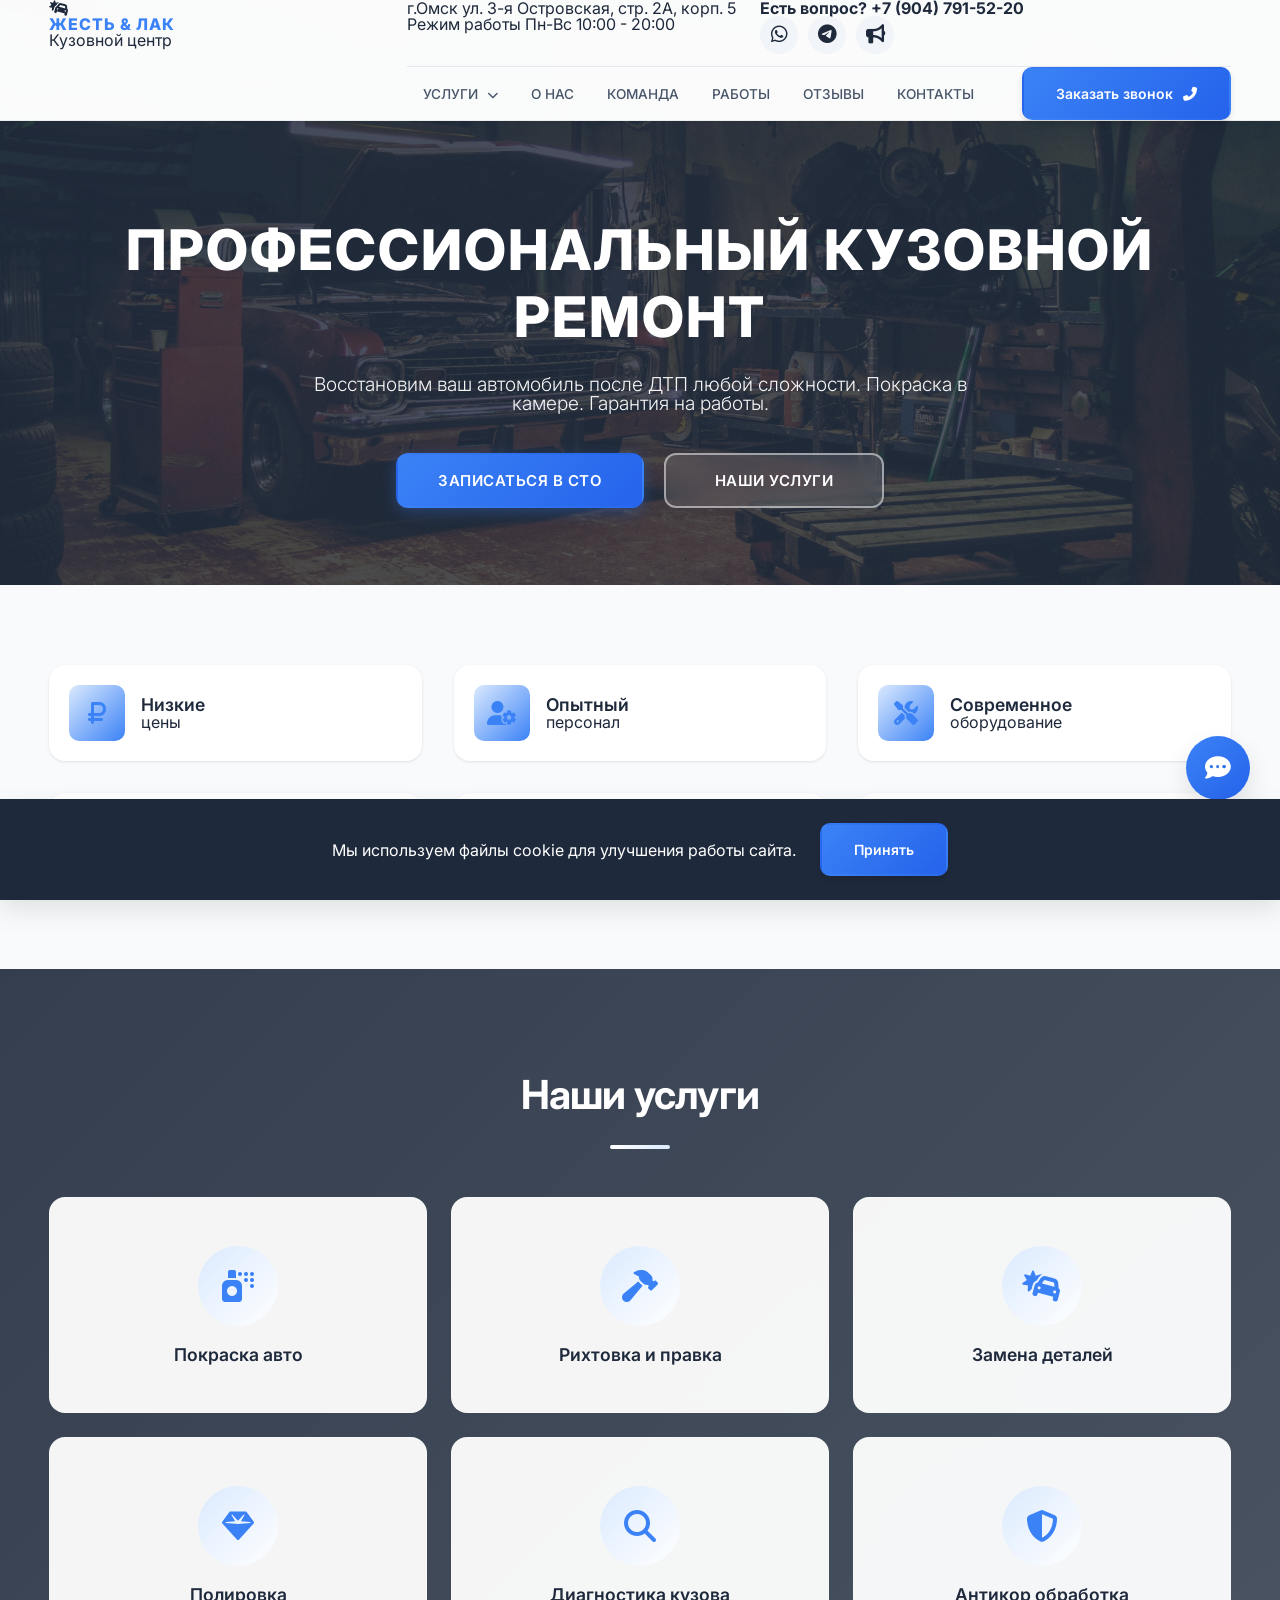
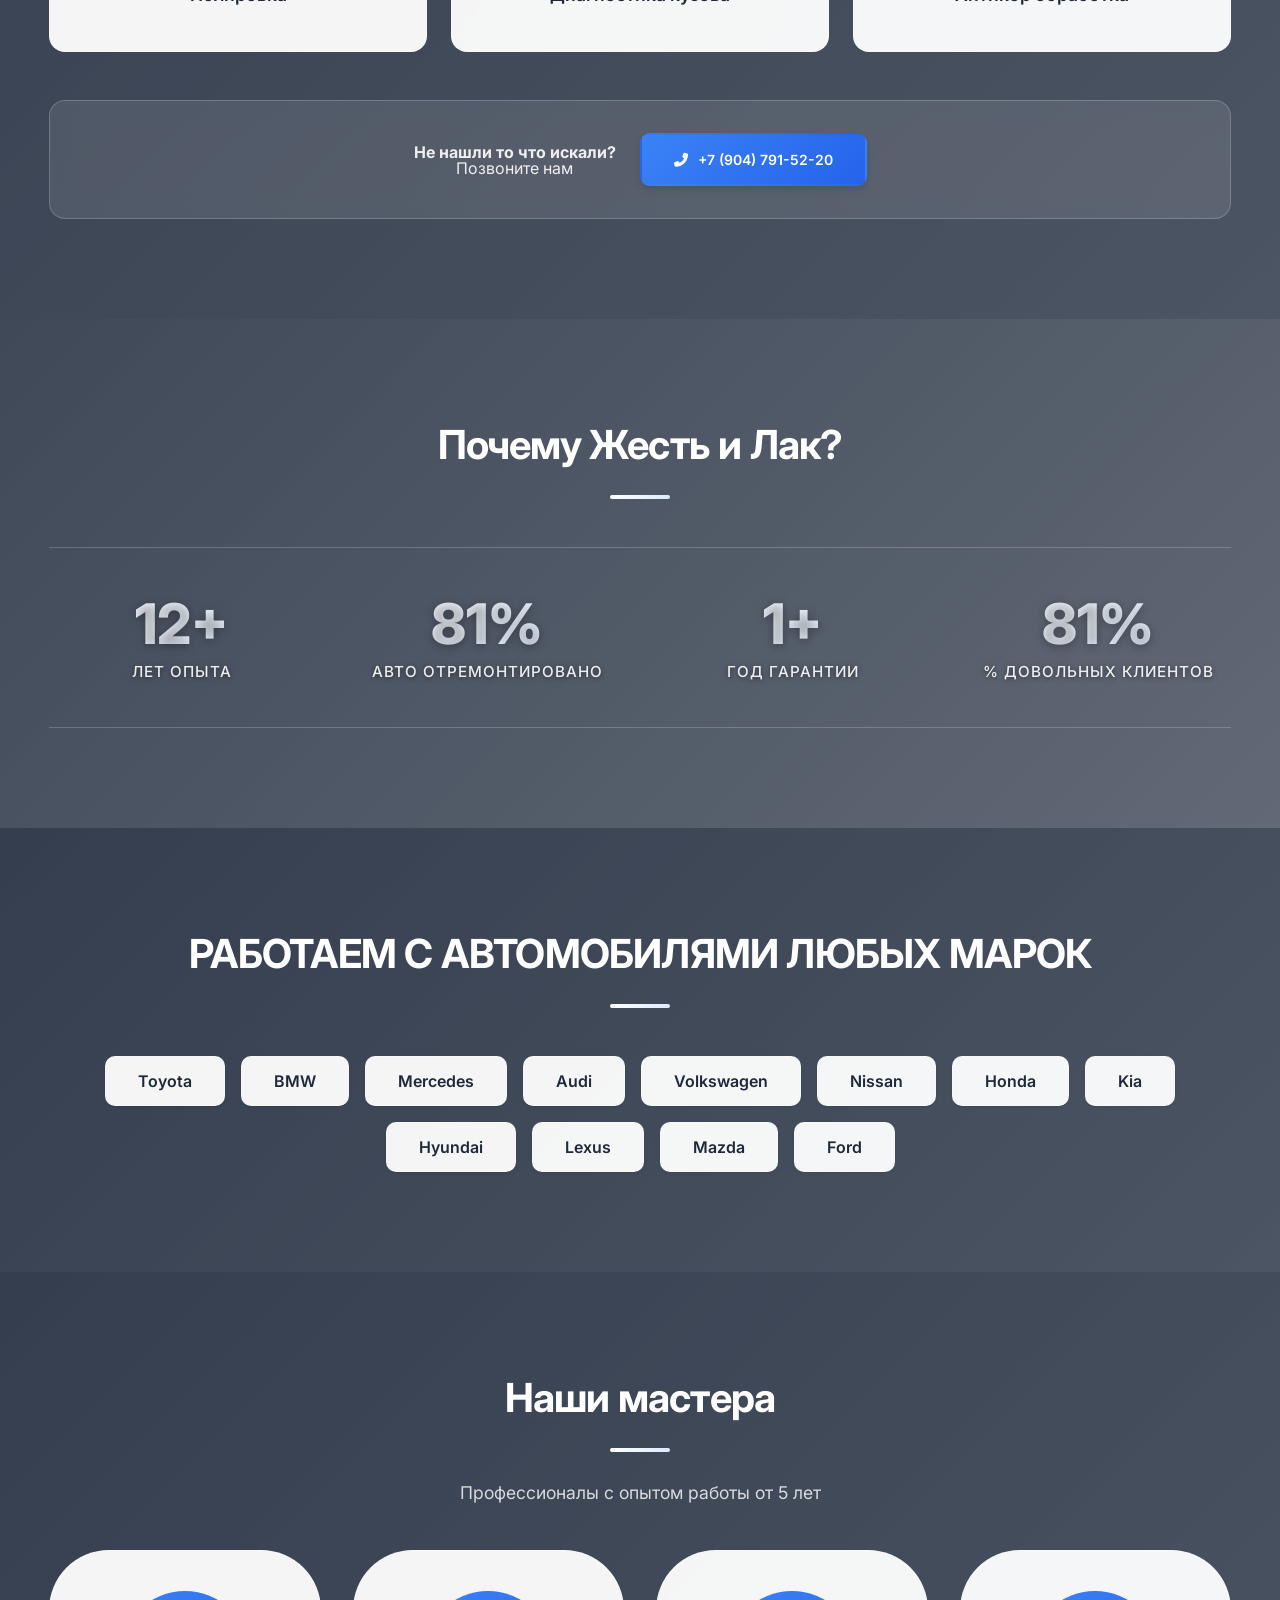
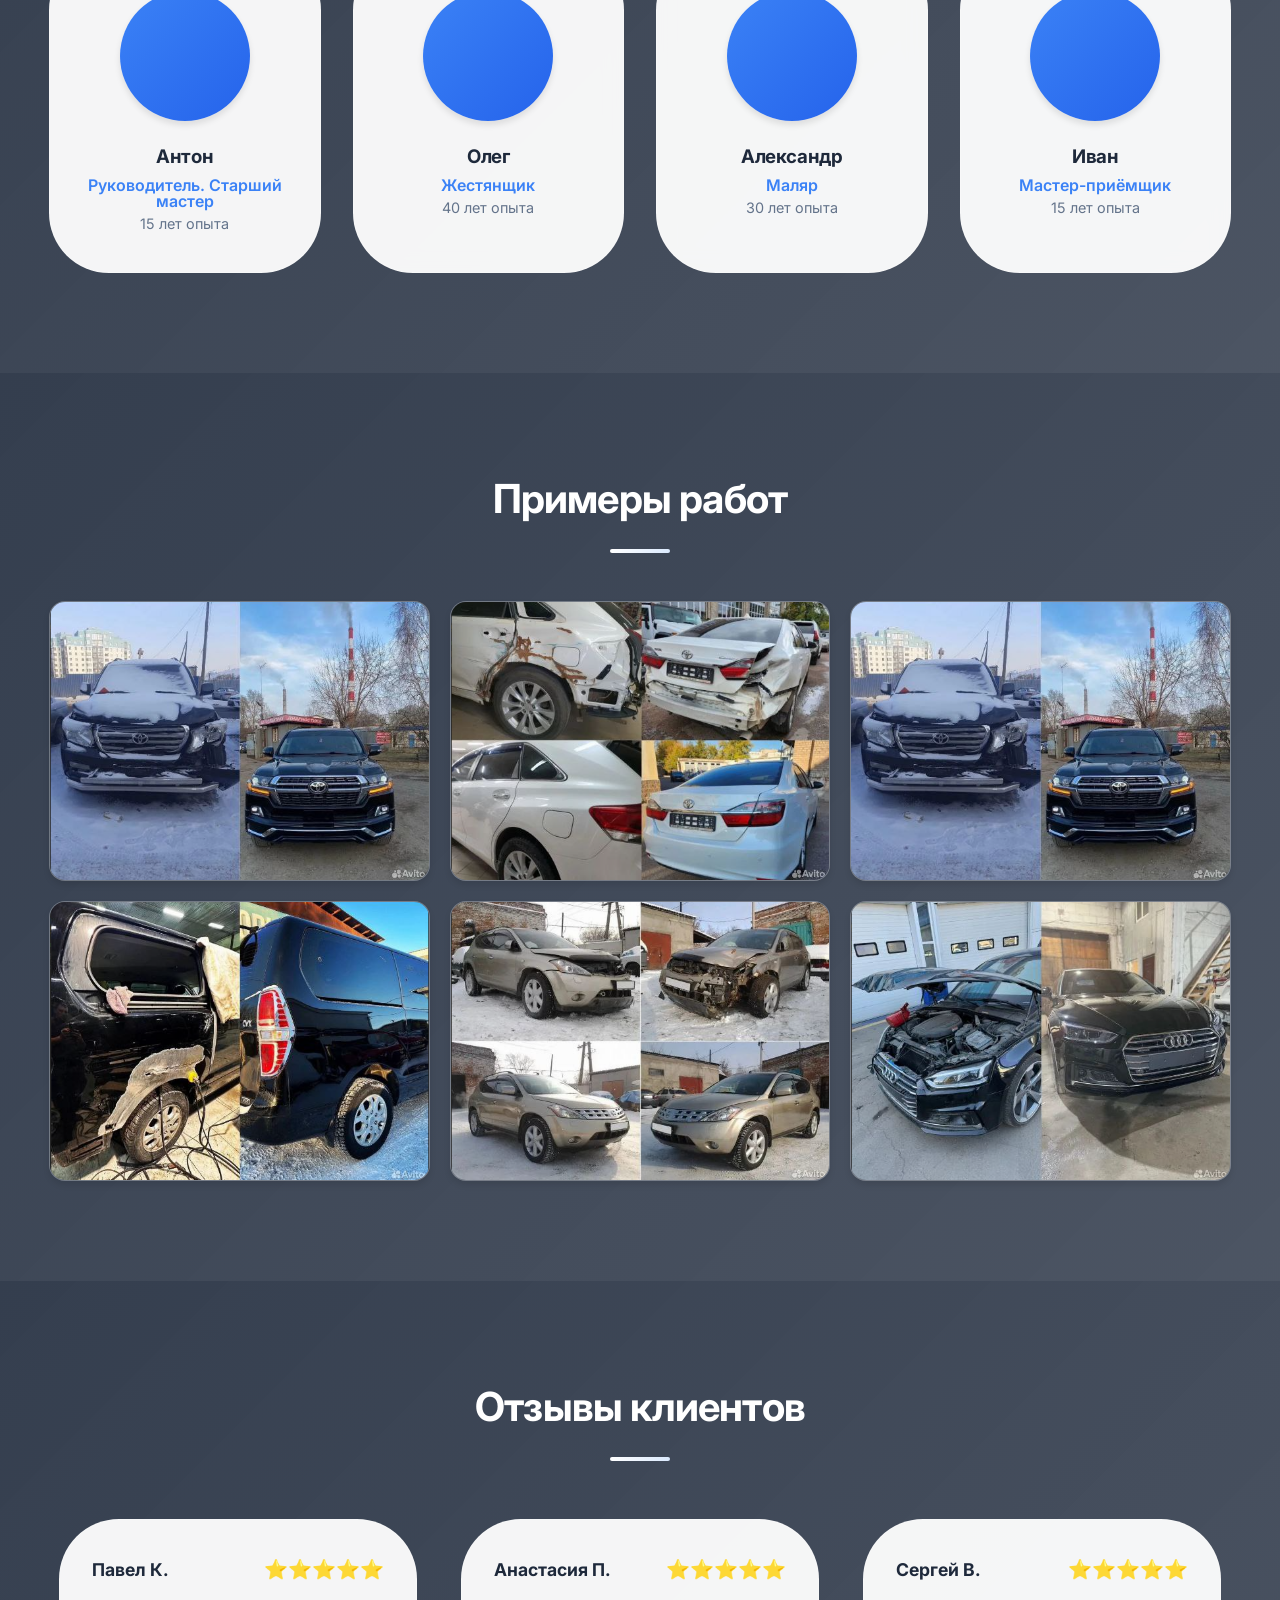
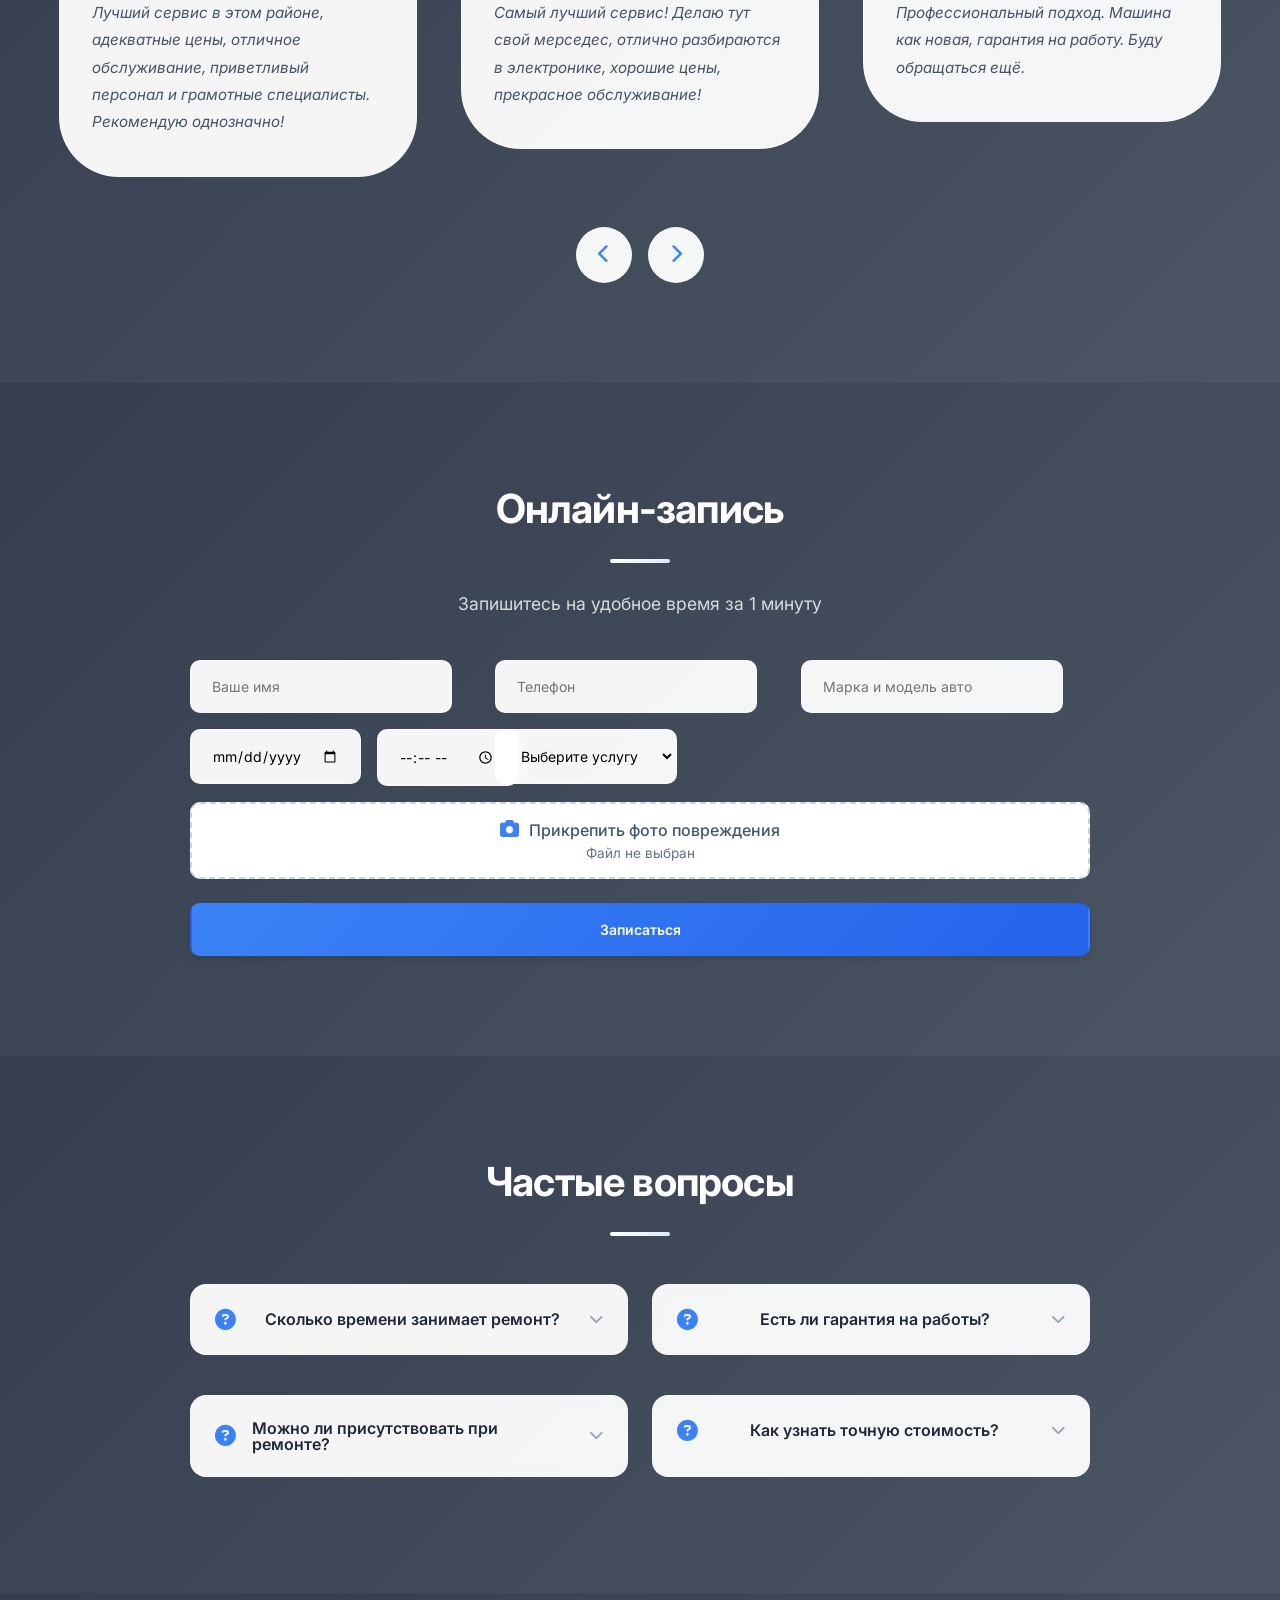
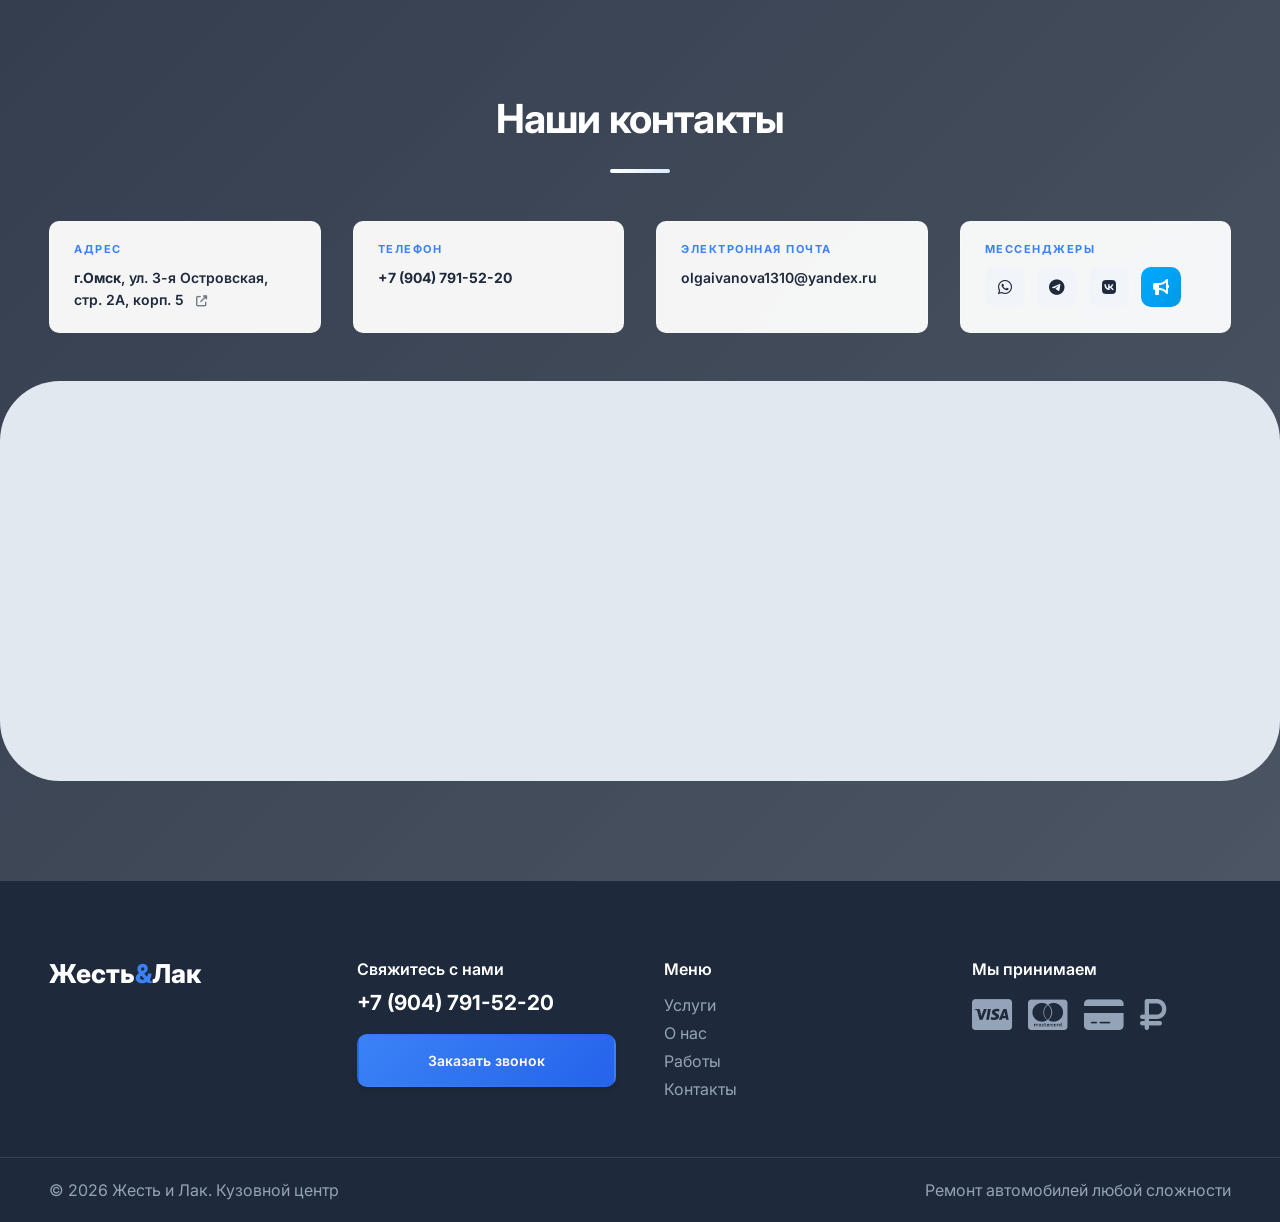
==== commit 1b6f602e: "ок" ====
--- a/Business_Card_Website/Сайт_визитка/index.html
+++ b/Business_Card_Website/Сайт_визитка/index.html
@@ -1,6 +1,22 @@
 <!DOCTYPE html>
 <html lang="ru">
 <head>
+    <!-- === НАЧАЛО КОДА GOOGLE ANALYTICS === -->
+    <script async src="https://www.googletagmanager.com/gtag/js?id=G-CQ78781S05"></script>
+    <script>
+        window.dataLayer = window.dataLayer || [];
+        function gtag(){dataLayer.push(arguments);}
+        gtag('js', new Date());
+
+        gtag('config', 'G-CQ78781S05');
+    </script>
+    <!-- === КОНЕЦ КОДА GOOGLE ANALYTICS === -->
+
+    <!-- ФАВИКОН (из папки images/favicon) -->
+    <link rel="icon" type="image/x-icon" href="bg-garage/favicon/favicon.ico">
+    <link rel="icon" type="image/png" sizes="32x32" href="bg-garage/favicon/favicon-32x32.png">
+    <link rel="apple-touch-icon" sizes="180x180" href="bg-garage/favicon/apple-touch-icon.png">
+
     <meta charset="UTF-8">
     <meta name="viewport" content="width=device-width, initial-scale=1.0">
     <title>Жесть и Лак — Кузовной ремонт и покраска авто</title>
@@ -14,15 +30,16 @@
 <!-- Мобильное меню -->
 <div class="mobile-menu">
     <div class="mobile-menu__container">
+        <div class="mobile-menu-close" id="mobileMenuClose">
+            <i class="fas fa-times"></i>
+        </div>
         <div class="mobile-menu__top">
             <div class="mobile-menu__text">Кузовной ремонт и покраска</div>
             <div class="mobile-menu__contact">
-                <a href="https://yandex.ru/maps/?ll=73.364736%2C54.973114&z=16" target="_blank" rel="noopener" class="header-item" title="Открыть карту">
-                    <i class="fas fa-map-marker-alt"></i>
-                    <p><b>г. Омск</b><br>ул. 3-я Островская, стр. 2А, корп. 5</p>
-                </a>
                 <div class="header-item">
-                    <i class="fas fa-clock"></i>
+                    <p><b>г.Омск</b><br>ул. 3-я Островская, стр. 2А, корп. 5</p>
+                </div>
+                <div class="header-item">
                     <p>Пн-Вс <b>10:00 - 20:00</b></p>
                 </div>
             </div>
@@ -31,18 +48,17 @@
         <div class="mobile-menu__bottom">
             <nav class="header-nav">
                 <ul>
-                    <li><a href="#services">Услуги</a></li>
-                    <li><a href="#about">О нас</a></li>
-                    <li><a href="#team">Команда</a></li>
-                    <li><a href="#gallery">Работы</a></li>
-                    <li><a href="#reviews">Отзывы</a></li>
-                    <li><a href="#faq">FAQ</a></li>
-                    <li><a href="#contacts">Контакты</a></li>
+                    <li><a href="#services"><i class="fas fa-wrench"></i> Услуги</a></li>
+                    <li><a href="#team"><i class="fas fa-users"></i> Команда</a></li>
+                    <li><a href="#gallery"><i class="fas fa-images"></i> Работы</a></li>
+                    <li><a href="#reviews"><i class="fas fa-star"></i> Отзывы</a></li>
+                    <li><a href="#contacts"><i class="fas fa-envelope"></i> Контакты</a></li>
                 </ul>
             </nav>
         </div>
     </div>
 </div>
+<div class="mobile-menu__overlay"></div>
 
 <!-- Шапка -->
 <header class="header">
@@ -65,15 +81,13 @@
                 <div class="header-top">
                     <div class="contact-group">
                         <a href="https://yandex.ru/maps/?ll=73.364736%2C54.973114&z=16" target="_blank" rel="noopener" class="contact-item" title="Открыть карту">
-                            <i class="fas fa-map-marker-alt"></i>
                             <div class="contact-text">
-                                <span class="contact-label">г. Омск</span>
+                                <span class="contact-label">г.Омск</span>
                                 <span class="contact-value">ул. 3-я Островская, стр. 2А, корп. 5</span>
                             </div>
                         </a>
                         <div class="contact-divider"></div>
                         <div class="contact-item">
-                            <i class="fas fa-clock"></i>
                             <div class="contact-text">
                                 <span class="contact-label">Режим работы</span>
                                 <span class="contact-value">Пн-Вс 10:00 - 20:00</span>
@@ -147,10 +161,6 @@
             <a class="main-btn btn-border" href="#services">Наши услуги</a>
         </div>
     </div>
-    <div class="scroll-indicator">
-        <div class="mouse"><div class="wheel"></div></div>
-        <p>Листайте вниз</p>
-    </div>
 </main>
 
 <!-- Преимущества -->
@@ -506,7 +516,7 @@
                     <div class="home-contact__item-title">Адрес</div>
                     <div class="home-contact__item-text">
                         <a href="https://yandex.ru/maps/?ll=73.364736%2C54.973114&z=16" target="_blank" rel="noopener" title="Открыть карту">
-                            <b>г. Омск</b>, ул. 3-я Островская, стр. 2А, корп. 5
+                            <b>г.Омск</b>, ул. 3-я Островская, стр. 2А, корп. 5
                             <i class="fas fa-external-link-alt" style="margin-left: 8px; font-size: 0.8em; opacity: 0.6;"></i>
                         </a>
                     </div>
--- a/Business_Card_Website/Сайт_визитка/css/style.css
+++ b/Business_Card_Website/Сайт_визитка/css/style.css
@@ -37,12 +37,12 @@
 body {
     font-family: 'Inter', sans-serif;
     color: var(--text-color);
-    line-height: 1.7;
+    line-height: 1;
     background-color: var(--white);
     overflow-x: hidden;
 }
 
-.container { max-width: 1280px; margin: 0 auto; padding: 0 24px; width: 100%; }
+.container { max-width: 1230px; margin: 0 auto; padding: 0 24px; width: 105%; }
 a { text-decoration: none; color: inherit; transition: all 0.3s ease; }
 img { max-width: 100%; height: auto; display: block; }
 ul { list-style: none; }
@@ -186,9 +186,16 @@
 .header-list {
     display: flex;
     justify-content: space-between;
-    align-items: center;
-    padding: 16px 0;
+    align-items: flex-start;
+    /*padding: 16px 0;*/
     transition: padding 0.4s ease;
+}
+@media screen and  (max-width: 600px) {
+    .header-phone span,
+    .contact-text span {
+        font-size: 10px;
+    }
+
 }
 
 .header.scrolled .header-list {
@@ -196,7 +203,7 @@
 }
 
 .header-logo .logo-text {
-    font-size: 28px;
+    font-size: 16px;
     font-weight: 800;
     letter-spacing: 1px;
     color: var(--text-color);
@@ -212,7 +219,7 @@
 
 .header-top {
     display: flex;
-    align-items: center;
+    /*align-items: center;*/
     gap: 24px;
     flex-wrap: wrap;
 }
@@ -283,7 +290,7 @@
     align-items: center;
     gap: 32px;
     border-top: 1px solid var(--gray-200);
-    padding-top: 12px;
+    /*padding-top: 12px;*/
 }
 
 .header-bottom__text {
@@ -294,7 +301,13 @@
 
 .header-nav ul {
     display: flex;
-    gap: 8px;
+    gap: 1px;
+}
+
+@media (max-width: 480px) {
+    .header-nav ul {
+        display: table;
+    }
 }
 
 .header-nav ul li {
@@ -400,7 +413,7 @@
 
 .mobile-menu.active { left: 0; }
 .mobile-menu__container { padding: 24px; }
-.mobile-menu__top { margin-bottom: 32px; }
+.mobile-menu__top { margin: 32px; }
 
 .mobile-menu__text {
     color: var(--text-color);
@@ -424,7 +437,7 @@
 /* --- Главный экран --- */
 .main {
     position: relative;
-    min-height: 100vh;
+    min-height: 65vh;
     display: flex;
     align-items: center;
     justify-content: center;
@@ -1788,6 +1801,12 @@
     font-size: 26px;
     font-weight: 800;
     color: var(--white);
+}
+@media (max-width: 600px) {
+    .logo-text span {
+        font-size: 12px;
+        gap: normal;
+    }
 }
 
 .footer-contact__title {
@@ -2198,14 +2217,14 @@
 
     .header-top {
         flex-wrap: wrap;
-        justify-content: center;
-        text-align: center;
-        gap: 16px;
+        justify-content: left;
+        text-align: left;
+        gap: 0;
     }
 
     .header-item { justify-content: center; }
     .header-wrapper { flex-direction: column; gap: 12px; }
-    .header-messager { justify-content: center; }
+    .header-messager { justify-content:left; }
     .header-btn { display: none; }
 
     .main-title { font-size: 2rem; }
@@ -2286,8 +2305,8 @@
 }
 
 @media (max-width: 480px) {
-    .main-title { font-size: 1.7rem; }
-    .title { font-size: 1.7rem; }
+    .main-title { font-size: 1.5rem; }
+    .title { font-size: 1.5rem; }
     .stats-grid { grid-template-columns: 1fr; }
     .team-grid { grid-template-columns: 1fr; }
 
@@ -2323,4 +2342,41 @@
     .home-contact__map {
         height: 300px;
     }
+}
+
+/* =========================================
+   КНОПКА ЗАКРЫТИЯ МЕНЮ
+   ========================================= */
+.mobile-menu-close {
+    position: absolute;
+    top: 16px;
+    right: 16px;
+    width: 40px;
+    height: 40px;
+    background: var(--gray-100);
+    border-radius: 50%;
+    display: flex;
+    align-items: center;
+    justify-content: center;
+    font-size: 1.2rem;
+    color: var(--text-color);
+    cursor: pointer;
+    transition: all 0.3s ease;
+    z-index: 1002;
+}
+
+.mobile-menu-close:hover {
+    background: var(--primary-color);
+    color: var(--white);
+    transform: rotate(90deg);
+}
+
+.mobile-menu__container {
+    padding: 24px;
+    position: relative;
+}
+
+.mobile-menu__top {
+    margin-bottom: 32px;
+    padding-right: 50px; /* Чтобы контент не заходил под кнопку */
 }
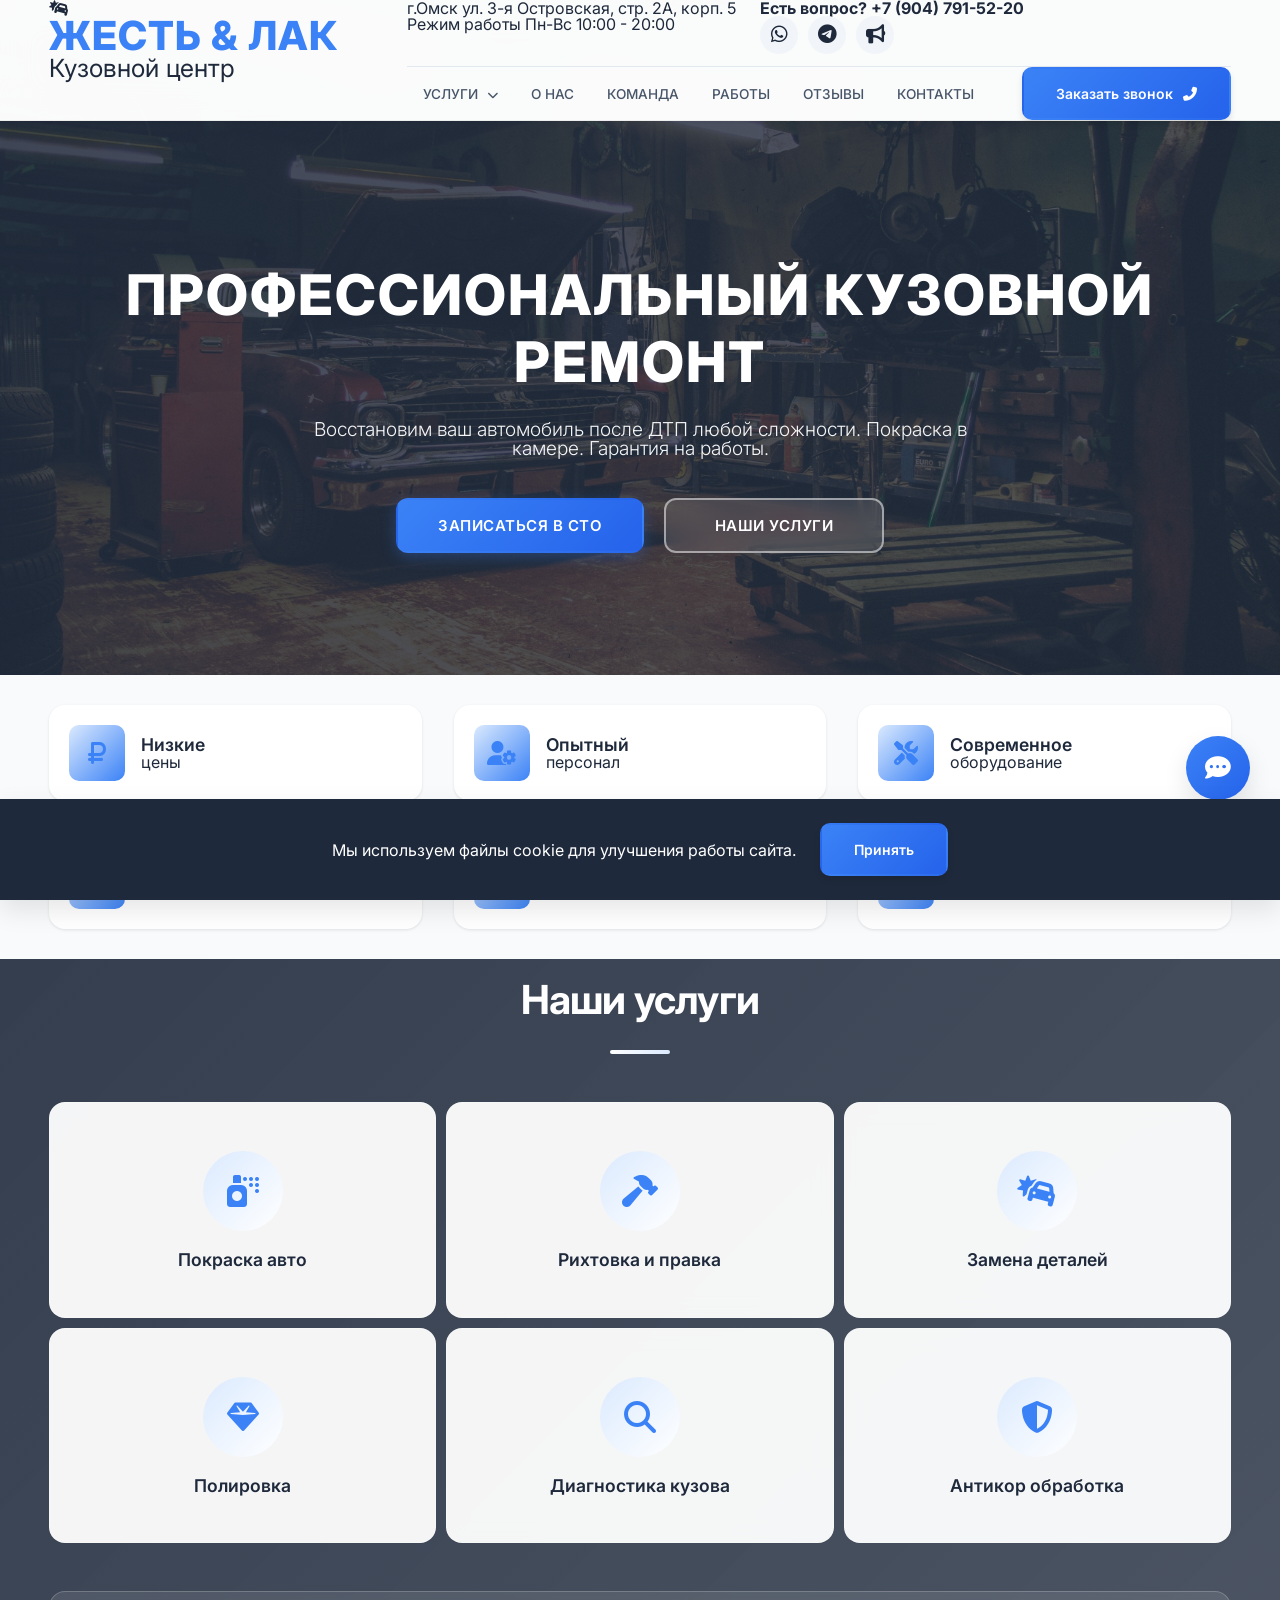
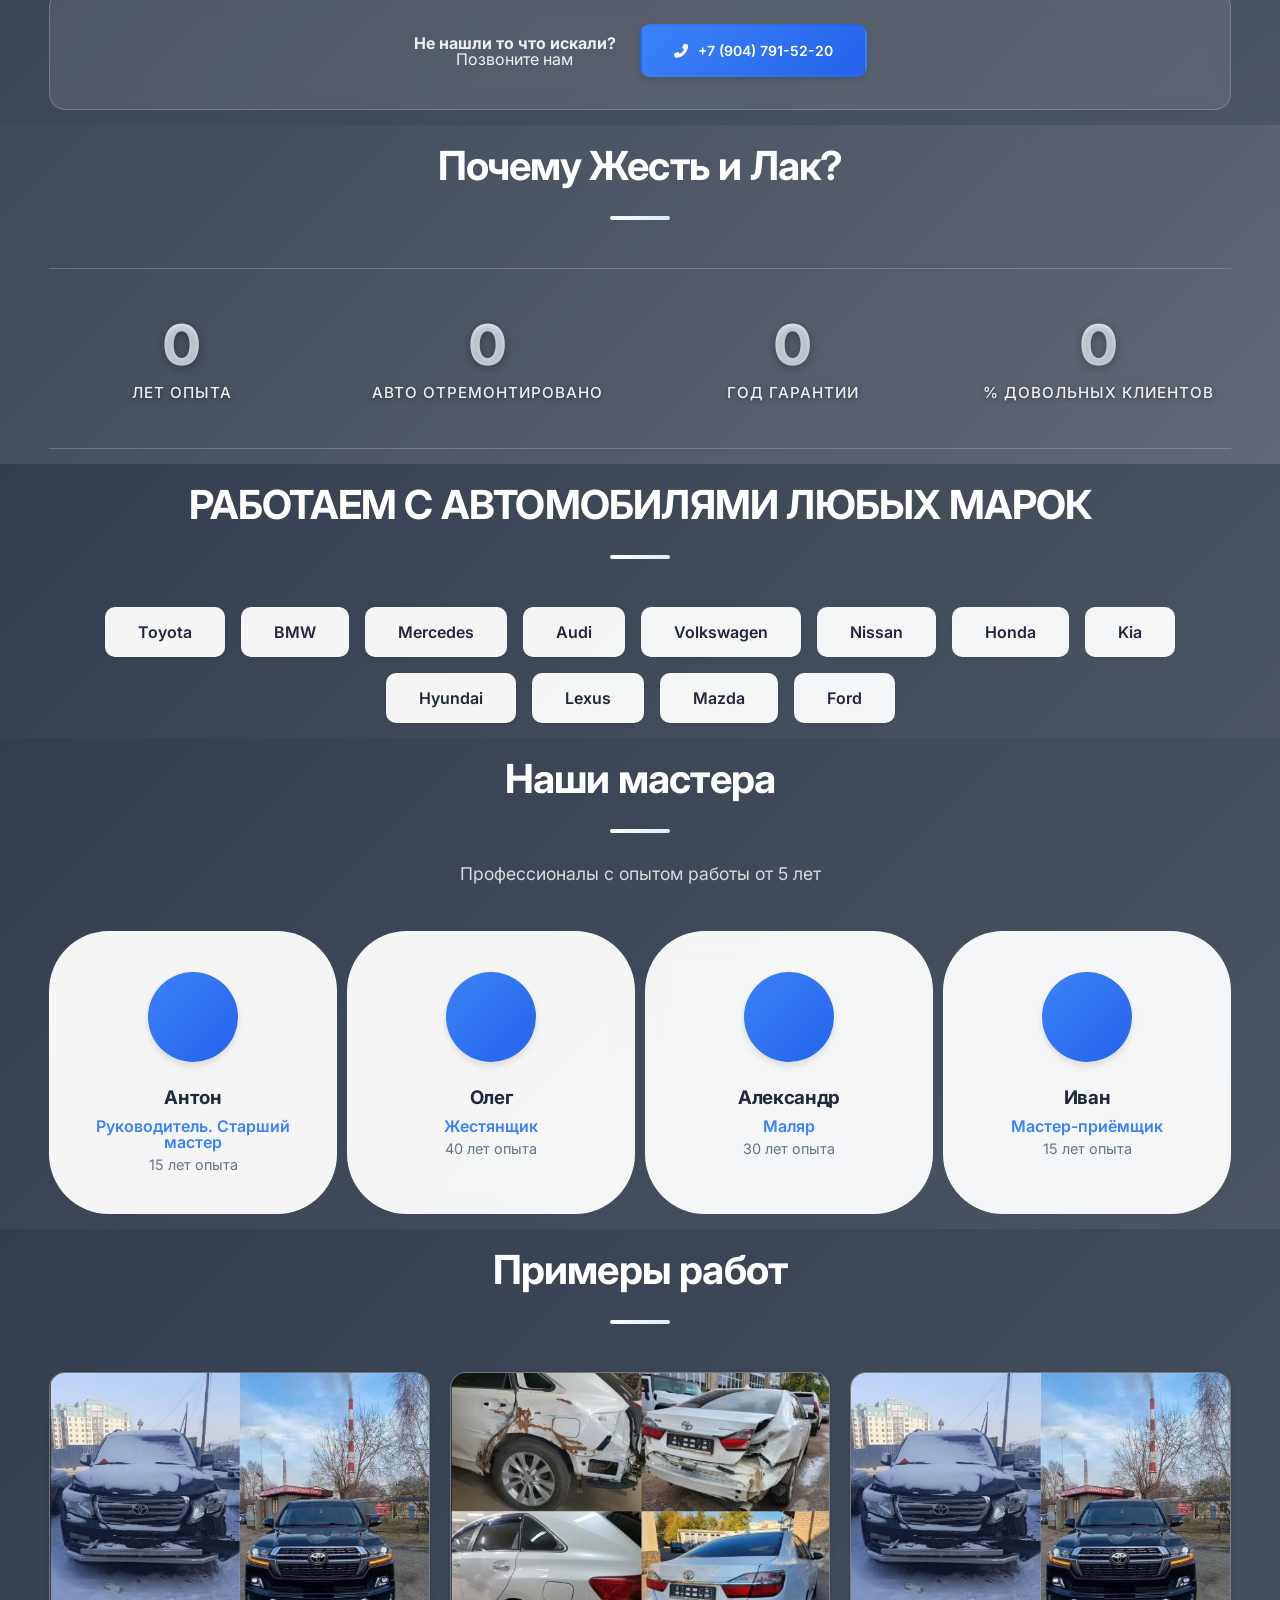
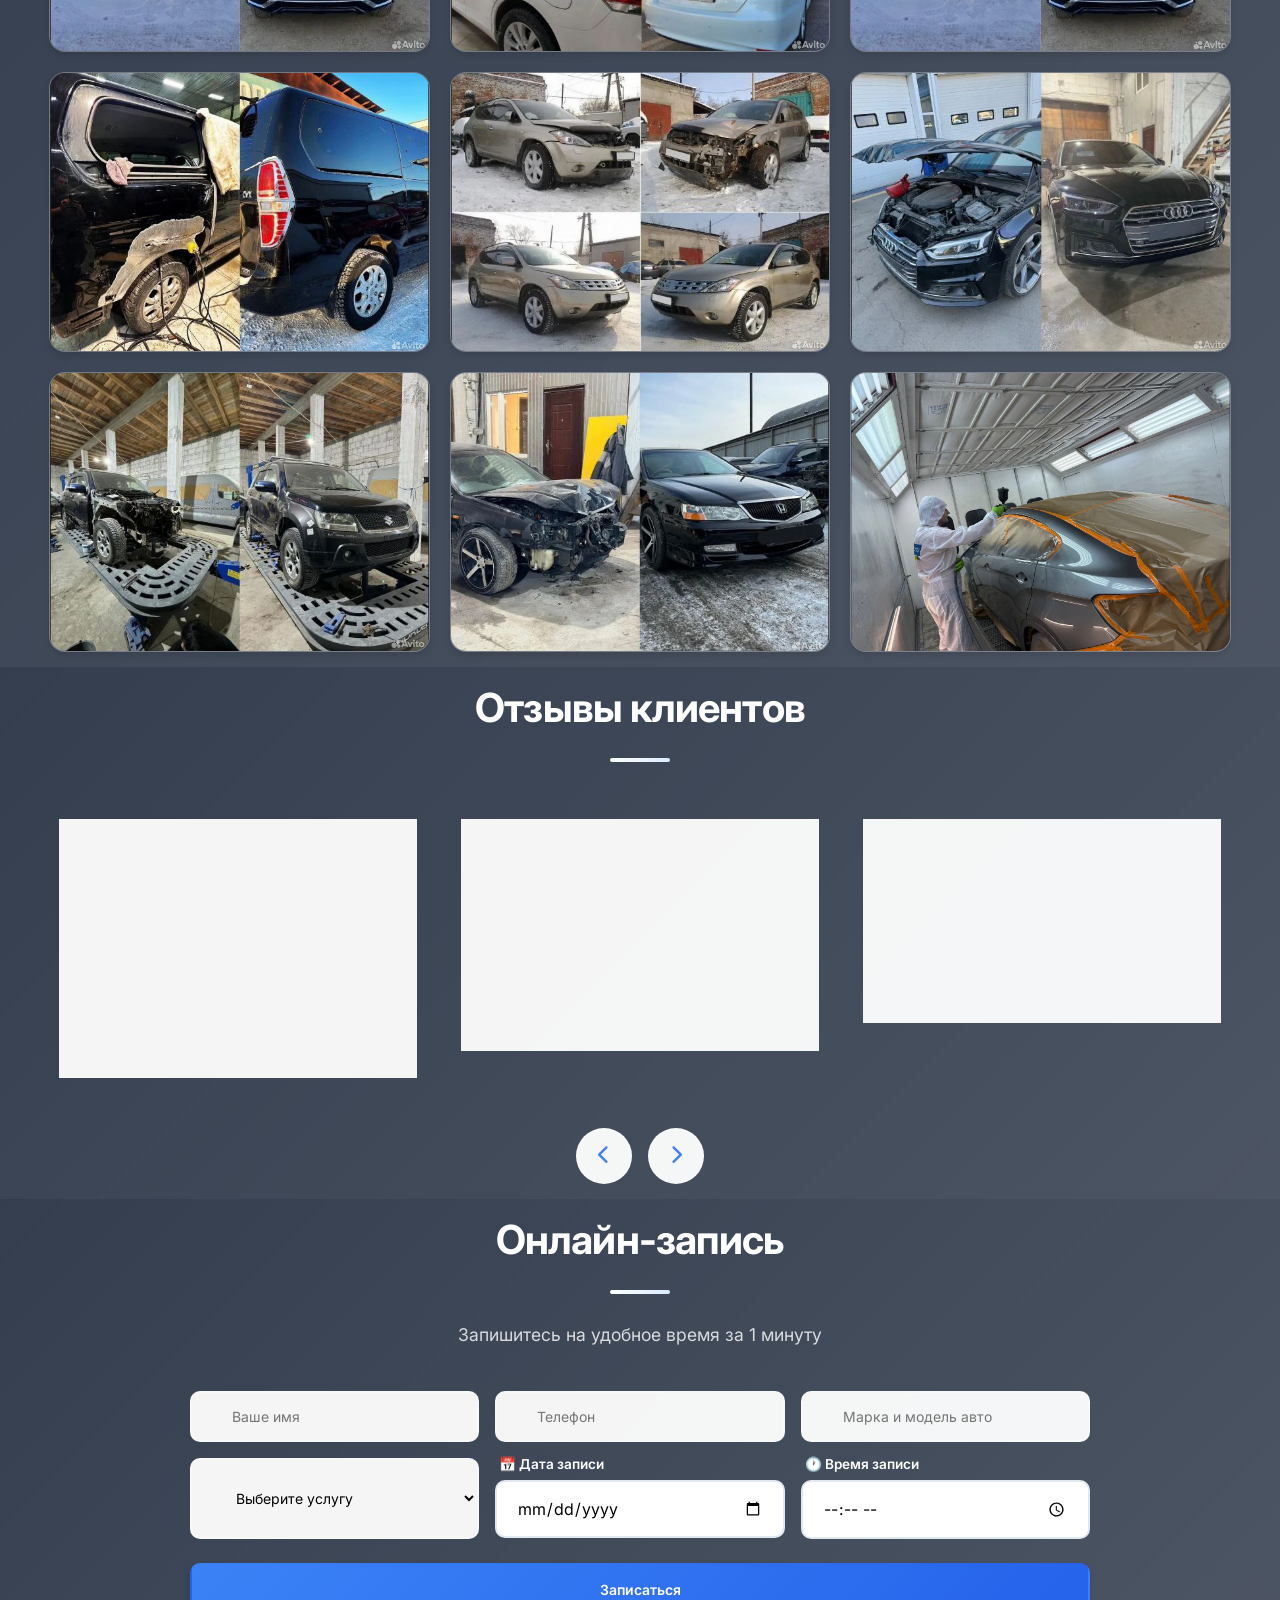
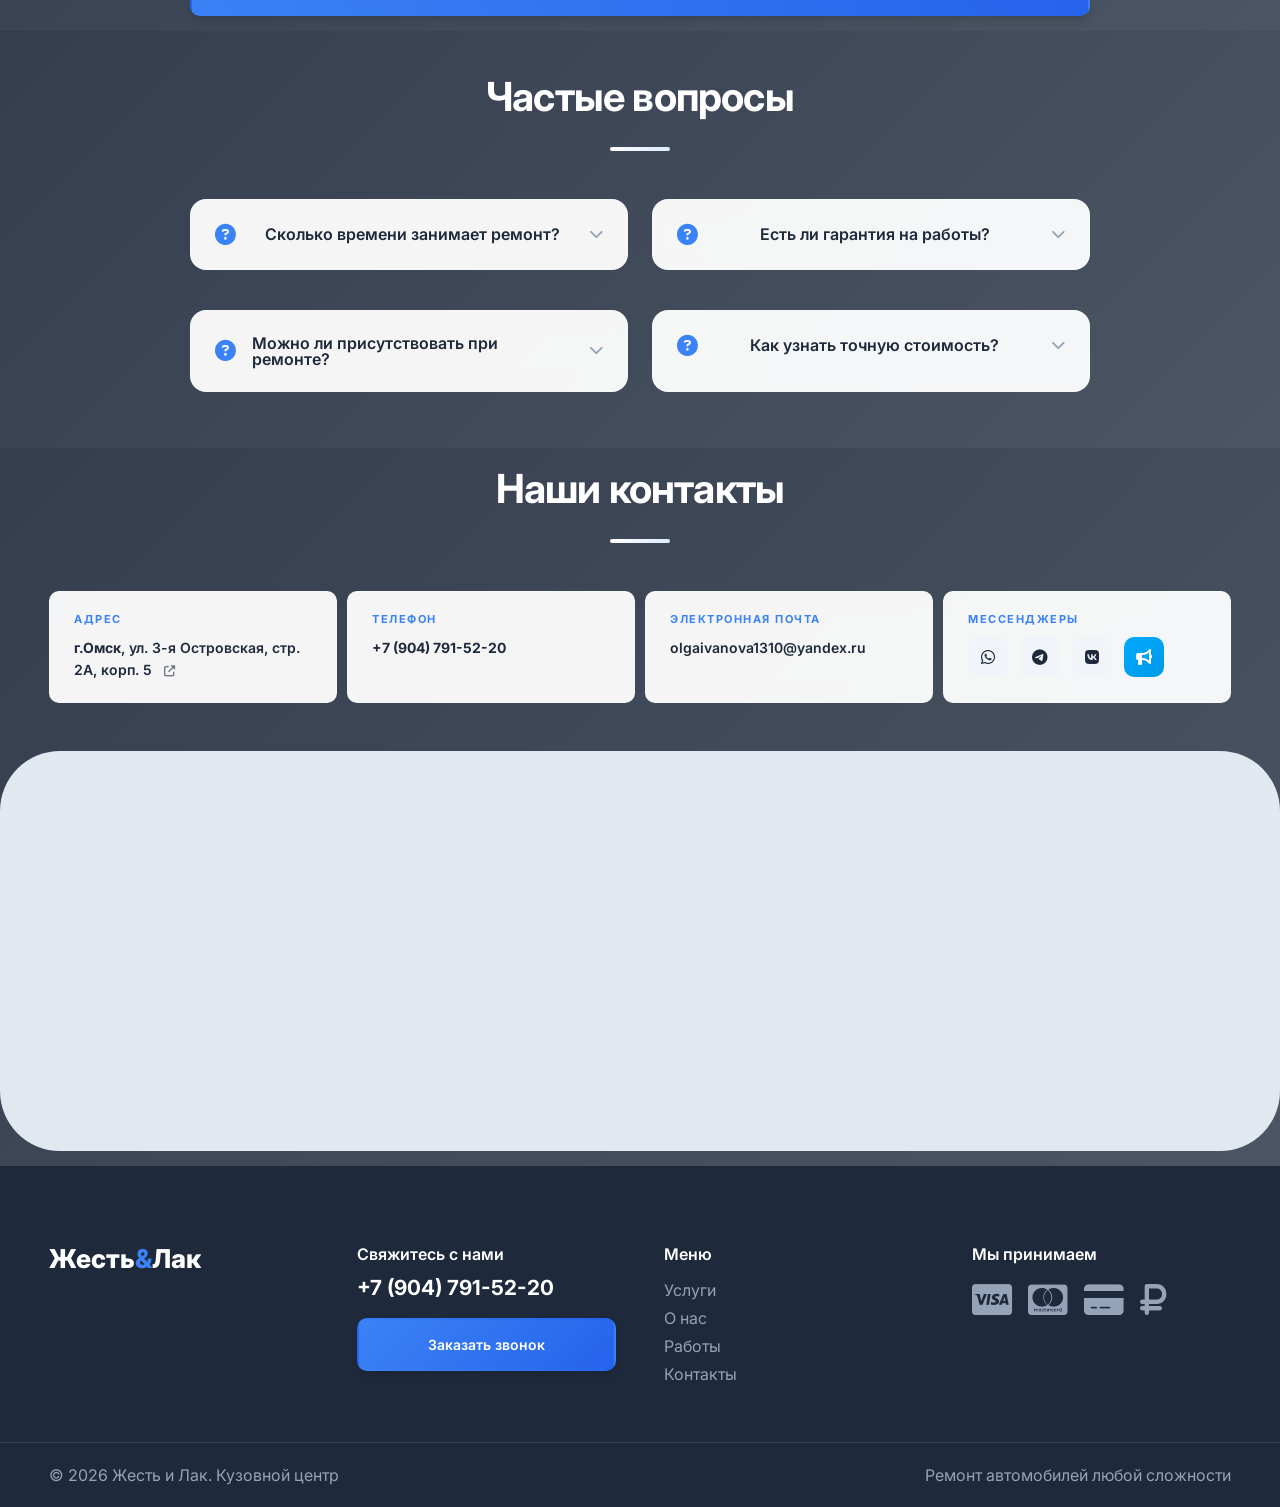
==== commit e7f1be27: "ок" ====
--- a/Business_Card_Website/Сайт_визитка/index.html
+++ b/Business_Card_Website/Сайт_визитка/index.html
@@ -4,11 +4,11 @@
     <!-- === НАЧАЛО КОДА GOOGLE ANALYTICS === -->
     <script async src="https://www.googletagmanager.com/gtag/js?id=G-CQ78781S05"></script>
     <script>
-        window.dataLayer = window.dataLayer || [];
-        function gtag(){dataLayer.push(arguments);}
-        gtag('js', new Date());
-
-        gtag('config', 'G-CQ78781S05');
+		window.dataLayer = window.dataLayer || [];
+		function gtag(){dataLayer.push(arguments);}
+		gtag('js', new Date());
+
+		gtag('config', 'G-CQ78781S05');
     </script>
     <!-- === КОНЕЦ КОДА GOOGLE ANALYTICS === -->
 
@@ -350,6 +350,18 @@
                 <img src="bg-garage/gallery/work-6.png" alt="Качество гарантировано" loading="lazy">
                 <div class="gallery-caption">Качество гарантировано</div>
             </div>
+            <div class="gallery-item fade-in">
+                <img src="bg-garage/gallery/work-7.png" alt="Современное качество ремонта" loading="lazy">
+                <div class="gallery-caption">Современное качество ремонта</div>
+            </div>
+            <div class="gallery-item fade-in">
+                <img src="bg-garage/gallery/work-8.png" alt="Сложное восстановление кузова" loading="lazy">
+                <div class="gallery-caption">Сложное восстановление кузова</div>
+            </div>
+            <div class="gallery-item fade-in">
+                <img src="bg-garage/gallery/work-9.png" alt="Качество покраски гарантировано" loading="lazy">
+                <div class="gallery-caption">Качество покраски гарантировано</div>
+            </div>
         </div>
     </div>
 </section>
@@ -362,24 +374,27 @@
             <div class="section-divider white"></div>
             <div class="home-reviews__slider swiper fade-in">
                 <div class="swiper-wrapper">
+                    <!-- Отзыв 1 -->
                     <div class="swiper-slide">
                         <div class="home-reviews__item">
                             <div class="reviews-item__top">
                                 <div class="reviews-item__title">Павел К.</div>
                                 <div class="reviews-item__stars">⭐⭐⭐⭐⭐</div>
                             </div>
-                            <div class="reviews-item__text">Лучший сервис в этом районе, адекватные цены, отличное обслуживание, приветливый персонал и грамотные специалисты. Рекомендую однозначно!</div>
-                        </div>
-                    </div>
+                            <div class="reviews-item__text">Жесть и Лак лучший сервис в этом районе, адекватные цены, отличное обслуживание, приветливый персонал и грамотные специалисты. Рекомендую однозначно!</div>
+                        </div>
+                    </div>
+                    <!-- Отзыв 2 -->
                     <div class="swiper-slide">
                         <div class="home-reviews__item">
                             <div class="reviews-item__top">
                                 <div class="reviews-item__title">Анастасия П.</div>
                                 <div class="reviews-item__stars">⭐⭐⭐⭐⭐</div>
                             </div>
-                            <div class="reviews-item__text">Самый лучший сервис! Делаю тут свой мерседес, отлично разбираются в электронике, хорошие цены, прекрасное обслуживание!</div>
-                        </div>
-                    </div>
+                            <div class="reviews-item__text">Лучше сервиса я не видел! Делаю тут свой мерседес, отлично разбираются в своём деле, хорошие цены, прекрасное обслуживание!</div>
+                        </div>
+                    </div>
+                    <!-- Отзыв 3 -->
                     <div class="swiper-slide">
                         <div class="home-reviews__item">
                             <div class="reviews-item__top">
@@ -389,6 +404,7 @@
                             <div class="reviews-item__text">Профессиональный подход. Машина как новая, гарантия на работу. Буду обращаться ещё.</div>
                         </div>
                     </div>
+                    <!-- Отзыв 4 -->
                     <div class="swiper-slide">
                         <div class="home-reviews__item">
                             <div class="reviews-item__top">
@@ -396,6 +412,116 @@
                                 <div class="reviews-item__stars">⭐⭐⭐⭐⭐</div>
                             </div>
                             <div class="reviews-item__text">Быстро, качественно, по разумной цене. Спасибо команде!</div>
+                        </div>
+                    </div>
+                    <!-- Отзыв 5 -->
+                    <div class="swiper-slide">
+                        <div class="home-reviews__item">
+                            <div class="reviews-item__top">
+                                <div class="reviews-item__title">Дмитрий О.</div>
+                                <div class="reviews-item__stars">⭐⭐⭐⭐⭐</div>
+                            </div>
+                            <div class="reviews-item__text">Обращался после ДТП. Восстановили полностью, даже лучше чем было! Покраска идеальная, цвета не видно. Спасибо за работу!</div>
+                        </div>
+                    </div>
+                    <!-- Отзыв 6 -->
+                    <div class="swiper-slide">
+                        <div class="home-reviews__item">
+                            <div class="reviews-item__top">
+                                <div class="reviews-item__title">Елена М.</div>
+                                <div class="reviews-item__stars">⭐⭐⭐⭐⭐</div>
+                            </div>
+                            <div class="reviews-item__text">Делала полировку кузова. Результат превзошёл ожидания! Машина блестит как новая. Цены адекватные, персонал вежливый.</div>
+                        </div>
+                    </div>
+                    <!-- Отзыв 7 -->
+                    <div class="swiper-slide">
+                        <div class="home-reviews__item">
+                            <div class="reviews-item__top">
+                                <div class="reviews-item__title">Алексей Р.</div>
+                                <div class="reviews-item__stars">⭐⭐⭐⭐⭐</div>
+                            </div>
+                            <div class="reviews-item__text">Ремонтировал бампер и крыло. Сделали за 3 дня, качество отличное. Уже полгода всё держится, никаких нареканий. Рекомендую!</div>
+                        </div>
+                    </div>
+                    <!-- Отзыв 8 -->
+                    <div class="swiper-slide">
+                        <div class="home-reviews__item">
+                            <div class="reviews-item__top">
+                                <div class="reviews-item__title">Ольга С.</div>
+                                <div class="reviews-item__stars">⭐⭐⭐⭐⭐</div>
+                            </div>
+                            <div class="reviews-item__text">Очень довольна сервисом! Приехала на диагностику, всё показали, объяснили. Цены прозрачные, без скрытых платежей. Буду ездить только сюда.</div>
+                        </div>
+                    </div>
+                    <!-- Отзыв 9 -->
+                    <div class="swiper-slide">
+                        <div class="home-reviews__item">
+                            <div class="reviews-item__top">
+                                <div class="reviews-item__title">Игорь Т.</div>
+                                <div class="reviews-item__stars">⭐⭐⭐⭐⭐</div>
+                            </div>
+                            <div class="reviews-item__text">Восстанавливал машину после серьёзного удара. Думал уже не спасти, но ребята сделали чудо! Теперь как с салона. Огромное спасибо!</div>
+                        </div>
+                    </div>
+                    <!-- Отзыв 10 -->
+                    <div class="swiper-slide">
+                        <div class="home-reviews__item">
+                            <div class="reviews-item__top">
+                                <div class="reviews-item__title">Наталья К.</div>
+                                <div class="reviews-item__stars">⭐⭐⭐⭐⭐</div>
+                            </div>
+                            <div class="reviews-item__text">Делала антикор обработку. Мастер всё подробно объяснил, показал где что будет обрабатываться. Качество на высоте, цена справедливая.</div>
+                        </div>
+                    </div>
+                    <!-- Отзыв 11 -->
+                    <div class="swiper-slide">
+                        <div class="home-reviews__item">
+                            <div class="reviews-item__top">
+                                <div class="reviews-item__title">Виктор Л.</div>
+                                <div class="reviews-item__stars">⭐⭐⭐⭐⭐</div>
+                            </div>
+                            <div class="reviews-item__text">Не первый раз обращаюсь в сервис Жесть и Лак. Всегда качественно и в срок. Нравится что можно присутствовать при ремонте и всё видеть своими глазами.</div>
+                        </div>
+                    </div>
+                    <!-- Отзыв 12 -->
+                    <div class="swiper-slide">
+                        <div class="home-reviews__item">
+                            <div class="reviews-item__top">
+                                <div class="reviews-item__title">Марина Д.</div>
+                                <div class="reviews-item__stars">⭐⭐⭐⭐⭐</div>
+                            </div>
+                            <div class="reviews-item__text">Записалась через сайт, очень удобно! Позвонили через 5 минут, согласовали время. Приехала — всё сделали быстро. Сервис на уровне!</div>
+                        </div>
+                    </div>
+                    <!-- Отзыв 13 -->
+                    <div class="swiper-slide">
+                        <div class="home-reviews__item">
+                            <div class="reviews-item__top">
+                                <div class="reviews-item__title">Андрей Ф.</div>
+                                <div class="reviews-item__stars">⭐⭐⭐⭐⭐</div>
+                            </div>
+                            <div class="reviews-item__text">Ремонтировал дверь после вмятины. Вытянули, покрасили — ничего не видно. Гарантия год дали. За такую цену — отлично! Буду рекомендовать друзьям.</div>
+                        </div>
+                    </div>
+                    <!-- Отзыв 14 -->
+                    <div class="swiper-slide">
+                        <div class="home-reviews__item">
+                            <div class="reviews-item__top">
+                                <div class="reviews-item__title">Юлия В.</div>
+                                <div class="reviews-item__stars">⭐⭐⭐⭐⭐</div>
+                            </div>
+                            <div class="reviews-item__text">Очень понравился подход работников сервиса Жесть и Лак к клиентам. Всё объяснили, показали, предложили варианты. Цены не завышенные. Машина теперь как новая!</div>
+                        </div>
+                    </div>
+                    <!-- Отзыв 15 -->
+                    <div class="swiper-slide">
+                        <div class="home-reviews__item">
+                            <div class="reviews-item__top">
+                                <div class="reviews-item__title">Роман Б.</div>
+                                <div class="reviews-item__stars">⭐⭐⭐⭐⭐</div>
+                            </div>
+                            <div class="reviews-item__text">Честный сервис без обмана. Назвали цену сразу, в процессе ничего не добавили. Работа выполнена качественно. Спасибо ребятам за профессионализм!</div>
                         </div>
                     </div>
                 </div>
@@ -415,41 +541,31 @@
         <h2 class="title white fade-in">Онлайн-запись</h2>
         <div class="section-divider white"></div>
         <p class="section-subtitle white fade-in">Запишитесь на удобное время за 1 минуту</p>
-        <form class="booking-form fade-in" id="bookingForm" enctype="multipart/form-data">
-            <label>
-                <input type="text" name="name" placeholder="Ваше имя" required>
-            </label>
-            <label>
-                <input type="tel" name="phone" placeholder="Телефон" required>
-            </label>
-            <label>
-                <input type="text" name="car" placeholder="Марка и модель авто" required>
-            </label>
-            <div class="form-row">
-                <label>
-                    <input type="date" name="date" required>
-                </label>
-                <label>
-                    <input type="time" name="time" required>
-                </label>
-            </div>
-            <label>
-                <select name="service" required>
-                    <option value="" disabled selected>Выберите услугу</option>
-                    <option value="Покраска">Покраска</option>
-                    <option value="Кузовной ремонт">Кузовной ремонт</option>
-                    <option value="Полировка">Полировка</option>
-                    <option value="Диагностика">Диагностика</option>
-                    <option value="Другое">Другое</option>
-                </select>
-            </label>
-            <div class="file-upload-wrapper">
-                <label for="photoInput" class="file-upload-label">
-                    <i class="fas fa-camera"></i> Прикрепить фото повреждения
-                </label>
-                <input type="file" id="photoInput" name="photo" accept="image/*" class="file-input">
-                <div class="file-name" id="fileName">Файл не выбран</div>
-            </div>
+        <form class="booking-form fade-in" id="bookingForm">
+            <input type="text" placeholder="Ваше имя" required>
+            <input type="tel" placeholder="Телефон" required>
+            <input type="text" placeholder="Марка и модель авто" required>
+            <select required>
+                <option value="" disabled selected>Выберите услугу</option>
+                <option value="paint">Покраска</option>
+                <option value="body">Кузовной ремонт</option>
+                <option value="polish">Полировка</option>
+                <option value="diagnostic">Диагностика</option>
+                <option value="other">Другое</option>
+            </select>
+
+            <!-- Дата с подписью -->
+            <div class="form-field-label">
+                <label for="bookingDate">📅 Дата записи</label>
+                <input type="date" id="bookingDate" name="date" required>
+            </div>
+
+            <!-- Время с подписью -->
+            <div class="form-field-label">
+                <label for="bookingTime">🕐 Время записи</label>
+                <input type="time" id="bookingTime" name="time" required>
+            </div>
+
             <button type="submit" class="btn">Записаться</button>
         </form>
     </div>
--- a/Business_Card_Website/Сайт_визитка/css/style.css
+++ b/Business_Card_Website/Сайт_визитка/css/style.css
@@ -48,6 +48,10 @@
 ul { list-style: none; }
 button { cursor: pointer; border: none; font-family: inherit; }
 
+@media only screen and (max-device-width: 600px) {
+    .container { max-width: 310px; margin: 0 auto; padding: 0 24px; width: 105%; }
+}
+
 /* --- Анимации --- */
 @keyframes fadeInUp {
     from { opacity: 0; transform: translateY(30px); }
@@ -202,11 +206,27 @@
     padding: 12px 0;
 }
 
+.logo-tagline {
+    font-size: 25px;
+}
+
 .header-logo .logo-text {
-    font-size: 16px;
+    font-size: 40px;
     font-weight: 800;
     letter-spacing: 1px;
     color: var(--text-color);
+}
+
+@media screen and  (max-width: 600px) {
+    .header-logo .logo-text {
+        font-size: 16px;
+    }
+}
+
+@media screen and  (max-width: 600px) {
+    .logo-tagline {
+        font-size: 10px;
+    }
 }
 
 .logo-text span { color: var(--primary-color); }
@@ -304,7 +324,7 @@
     gap: 1px;
 }
 
-@media (max-width: 480px) {
+@media screen and (max-width: 480px) {
     .header-nav ul {
         display: table;
     }
@@ -417,7 +437,7 @@
 
 .mobile-menu__text {
     color: var(--text-color);
-    font-size: 1.3rem;
+    font-size: 20px;
     margin-bottom: 24px;
     text-align: center;
     font-weight: 600;
@@ -437,7 +457,7 @@
 /* --- Главный экран --- */
 .main {
     position: relative;
-    min-height: 65vh;
+    min-height: 75vh;
     display: flex;
     align-items: center;
     justify-content: center;
@@ -588,7 +608,7 @@
 }
 
 /* --- Преимущества --- */
-.benefits { padding: 80px 0; background: var(--light-bg); }
+.benefits { padding: 30px 0; background: var(--light-bg); }
 
 .benefits-list {
     display: flex;
@@ -636,7 +656,7 @@
 
 /* --- Услуги --- */
 .home-services {
-    padding: 100px 0;
+    padding: 15px 0;
     position: relative;
     overflow: hidden;
     background-image: url('../bg-garage/services-bg.jpg');
@@ -666,8 +686,8 @@
 
 .home-services__list {
     display: grid;
-    grid-template-columns: repeat(auto-fit, minmax(280px, 1fr));
-    gap: 24px;
+    grid-template-columns: repeat(auto-fit, minmax(290px, 1fr));
+    gap: 10px;
     margin-bottom: 48px;
     position: relative;
     z-index: 1;
@@ -690,6 +710,14 @@
     position: relative;
     overflow: hidden;
 }
+
+@media (max-width: 600px) {
+    .home-services__item {
+        padding: 5px
+
+    }
+}
+
 
 .home-services__item::before {
     content: '';
@@ -758,7 +786,7 @@
 
 /* --- Статистика --- */
 .stats-section {
-    padding: 100px 0;
+    padding: 15px 0;
     background-image: url('../bg-garage/stats-bg.jpg');
     background-size: cover;
     background-position: center;
@@ -825,7 +853,7 @@
 
 /* --- Бренды --- */
 .brands {
-    padding: 100px 0;
+    padding: 15px 0;
     position: relative;
     overflow: hidden;
     background-image: url('../bg-garage/brands-bg.jpg');
@@ -882,7 +910,7 @@
 
 /* --- Команда --- */
 .team-section {
-    padding: 100px 0;
+    padding: 15px 0;
     background-image: url('../bg-garage/team-bg.jpg');
     background-size: cover;
     background-position: center;
@@ -911,9 +939,17 @@
 .team-grid {
     display: grid;
     grid-template-columns: repeat(auto-fit, minmax(240px, 1fr));
-    gap: 32px;
+    gap: 10px;
     position: relative;
     z-index: 1;
+}
+
+@media screen and (max-width: 480px) {
+    .team-grid {
+        padding: 10px 0;
+
+    }
+
 }
 
 .team-card {
@@ -949,8 +985,8 @@
 }
 
 .team-photo {
-    width: 130px;
-    height: 130px;
+    width: 90px;
+    height: 90px;
     background: linear-gradient(135deg, var(--primary-color), var(--primary-dark));
     border-radius: 50%;
     margin: 0 auto 24px;
@@ -989,7 +1025,7 @@
 
 /* --- Галерея --- */
 .gallery-section {
-    padding: 100px 0;
+    padding: 15px 0;
     position: relative;
     overflow: hidden;
     background-image: url('../bg-garage/gallery-bg.jpg');
@@ -1077,7 +1113,7 @@
 
 /* --- Отзывы --- */
 .home-reviews {
-    padding: 100px 0;
+    padding: 15px 0;
     position: relative;
     overflow: hidden;
     background-image: url('../bg-garage/reviews-bg.jpg');
@@ -1181,7 +1217,7 @@
 
 /* --- Онлайн-запись --- */
 .booking-section {
-    padding: 100px 0;
+    padding: 15px 0;
     position: relative;
     overflow: hidden;
     background-image: url('../bg-garage/booking-bg.jpg');
@@ -1221,7 +1257,7 @@
 
 .booking-form input,
 .booking-form select {
-    padding: 16px 20px;
+    padding: 15px 40px;
     border-radius: var(--radius-md);
     border: 2px solid rgba(255, 255, 255, 0.3);
     font-size: 14px;
@@ -1229,6 +1265,7 @@
     backdrop-filter: blur(10px);
     transition: all 0.3s ease;
     font-family: inherit;
+    cursor: pointer;
 }
 
 .booking-form input:focus,
@@ -1246,7 +1283,7 @@
 .form-row {
     display: grid;
     grid-template-columns: 1fr 1fr;
-    gap: 16px;
+    gap: 30px;
 }
 
 .file-upload-wrapper {
@@ -1298,7 +1335,7 @@
 
 /* --- FAQ --- */
 .faq-section {
-    padding: 100px 0;
+    padding: 40px 0;
     position: relative;
     overflow: hidden;
     background-image: url('../bg-garage/faq-bg.jpg');
@@ -1401,7 +1438,7 @@
 
 /* --- Контакты --- */
 .home-contact {
-    padding: 100px 0;
+    padding: 15px 0;
     position: relative;
     overflow: hidden;
     background-image: url('../bg-garage/contacts-bg.jpg');
@@ -1436,7 +1473,7 @@
 .home-contact__items {
     display: grid;
     grid-template-columns: repeat(auto-fit, minmax(260px, 1fr));
-    gap: 32px;
+    gap: 10px;
     position: relative;
     z-index: 1;
 }
@@ -2241,8 +2278,8 @@
     .team-grid { grid-template-columns: repeat(2, 1fr); }
     .gallery-grid { grid-template-columns: 1fr; }
 
-    .booking-form { grid-template-columns: 1fr; }
-    .form-row { grid-template-columns: 1fr; }
+    /*.booking-form { grid-template-columns: 1fr; }
+    .form-row { grid-template-columns: 1fr; }*/
 
     .chatbot { width: 320px; right: 20px; bottom: 100px; }
     .chatbot-toggle { right: 20px; bottom: 100px; width: 56px; height: 56px; }
@@ -2306,17 +2343,17 @@
 
 @media (max-width: 480px) {
     .main-title { font-size: 1.5rem; }
-    .title { font-size: 1.5rem; }
+    .title { font-size: 1.3rem; }
     .stats-grid { grid-template-columns: 1fr; }
-    .team-grid { grid-template-columns: 1fr; }
+    .team-grid { grid-template-columns: -1fr; }
 
     .benefits-item {
         flex-direction: column;
         text-align: center;
-        padding: 24px;
-    }
-
-    .container { padding: 0 16px; }
+        /*padding: 24px;*/
+    }
+
+    .container { padding: 0 0; }
     .section-divider { width: 50px; }
     .modal-container { padding: 32px 24px; }
     .scroll-indicator { display: none; }
@@ -2379,4 +2416,108 @@
 .mobile-menu__top {
     margin-bottom: 32px;
     padding-right: 50px; /* Чтобы контент не заходил под кнопку */
-}+}
+
+/* =========================================
+ИСПРАВЛЕНИЕ DATE И TIME ПОЛЕЙ — МОБИЛЬНАЯ ВЕРСИЯ
+========================================= */
+
+/* На мобильных — поля на всю ширину */
+@media (max-width: 768px) {
+    .booking-form input[type="date"],
+    .booking-form input[type="time"] {
+        width: 100% !important;
+        grid-column: 1 / -1 !important;
+        min-height: 56px !important;
+        font-size: 16px !important;
+        padding: 16px 20px !important;
+        text-align: left !important;
+        -webkit-appearance: none !important;
+        -moz-appearance: none !important;
+        appearance: none !important;
+    }
+
+    /* Убираем стрелки которые мешают */
+    .booking-form input[type="date"]::-webkit-calendar-picker-indicator,
+    .booking-form input[type="time"]::-webkit-calendar-picker-indicator {
+        cursor: pointer;
+        opacity: 1;
+        width: 24px;
+        height: 24px;
+        padding: 4px;
+    }
+
+    /* Фикс для Android Chrome */
+    .booking-form input[type="date"]::-webkit-inner-spin-button,
+    .booking-form input[type="time"]::-webkit-inner-spin-button {
+        display: none;
+    }
+
+    /* Предотвращаем зум на iPhone */
+    .booking-form input[type="date"]:focus,
+    .booking-form input[type="time"]:focus {
+        font-size: 16px !important;
+    }
+}
+
+/* На очень маленьких экранах */
+@media (max-width: 480px) {
+    .booking-form input[type="date"],
+    .booking-form input[type="time"] {
+        padding: 14px 16px !important;
+        font-size: 16px !important;
+        min-height: 56px !important;
+        width: 100% !important;
+    }
+}
+
+/* =========================================
+ПОДПИСИ К ПОЛЯМ ДАТЫ И ВРЕМЕНИ
+========================================= */
+.form-field-label {
+    display: flex;
+    flex-direction: column;
+    gap: 8px;
+    width: 100%;
+}
+
+.form-field-label label {
+    font-size: 0.85rem;
+    font-weight: 600;
+    color: var(--white);
+    margin-left: 4px;
+}
+
+.booking-form input[type="date"],
+.booking-form input[type="time"] {
+    width: 100%;
+    min-height: 56px;
+    font-size: 16px;
+    padding: 16px 20px;
+    border-radius: var(--radius-md);
+    border: 2px solid var(--gray-200);
+    background: var(--white);
+    font-family: inherit;
+    cursor: pointer;
+}
+
+.booking-form input[type="date"]:focus,
+.booking-form input[type="time"]:focus {
+    outline: none;
+    border-color: var(--primary-color);
+    box-shadow: 0 0 0 4px var(--primary-light);
+}
+
+/* Для мобильных — на всю ширину */
+@media (max-width: 768px) {
+    .form-field-label {
+        grid-column: 1 / -1;
+    }
+
+    .booking-form input[type="date"],
+    .booking-form input[type="time"] {
+        font-size: 16px !important; /* Предотвращает зум на iPhone */
+        min-height: 56px !important;
+        width: 100% !important;
+    }
+}
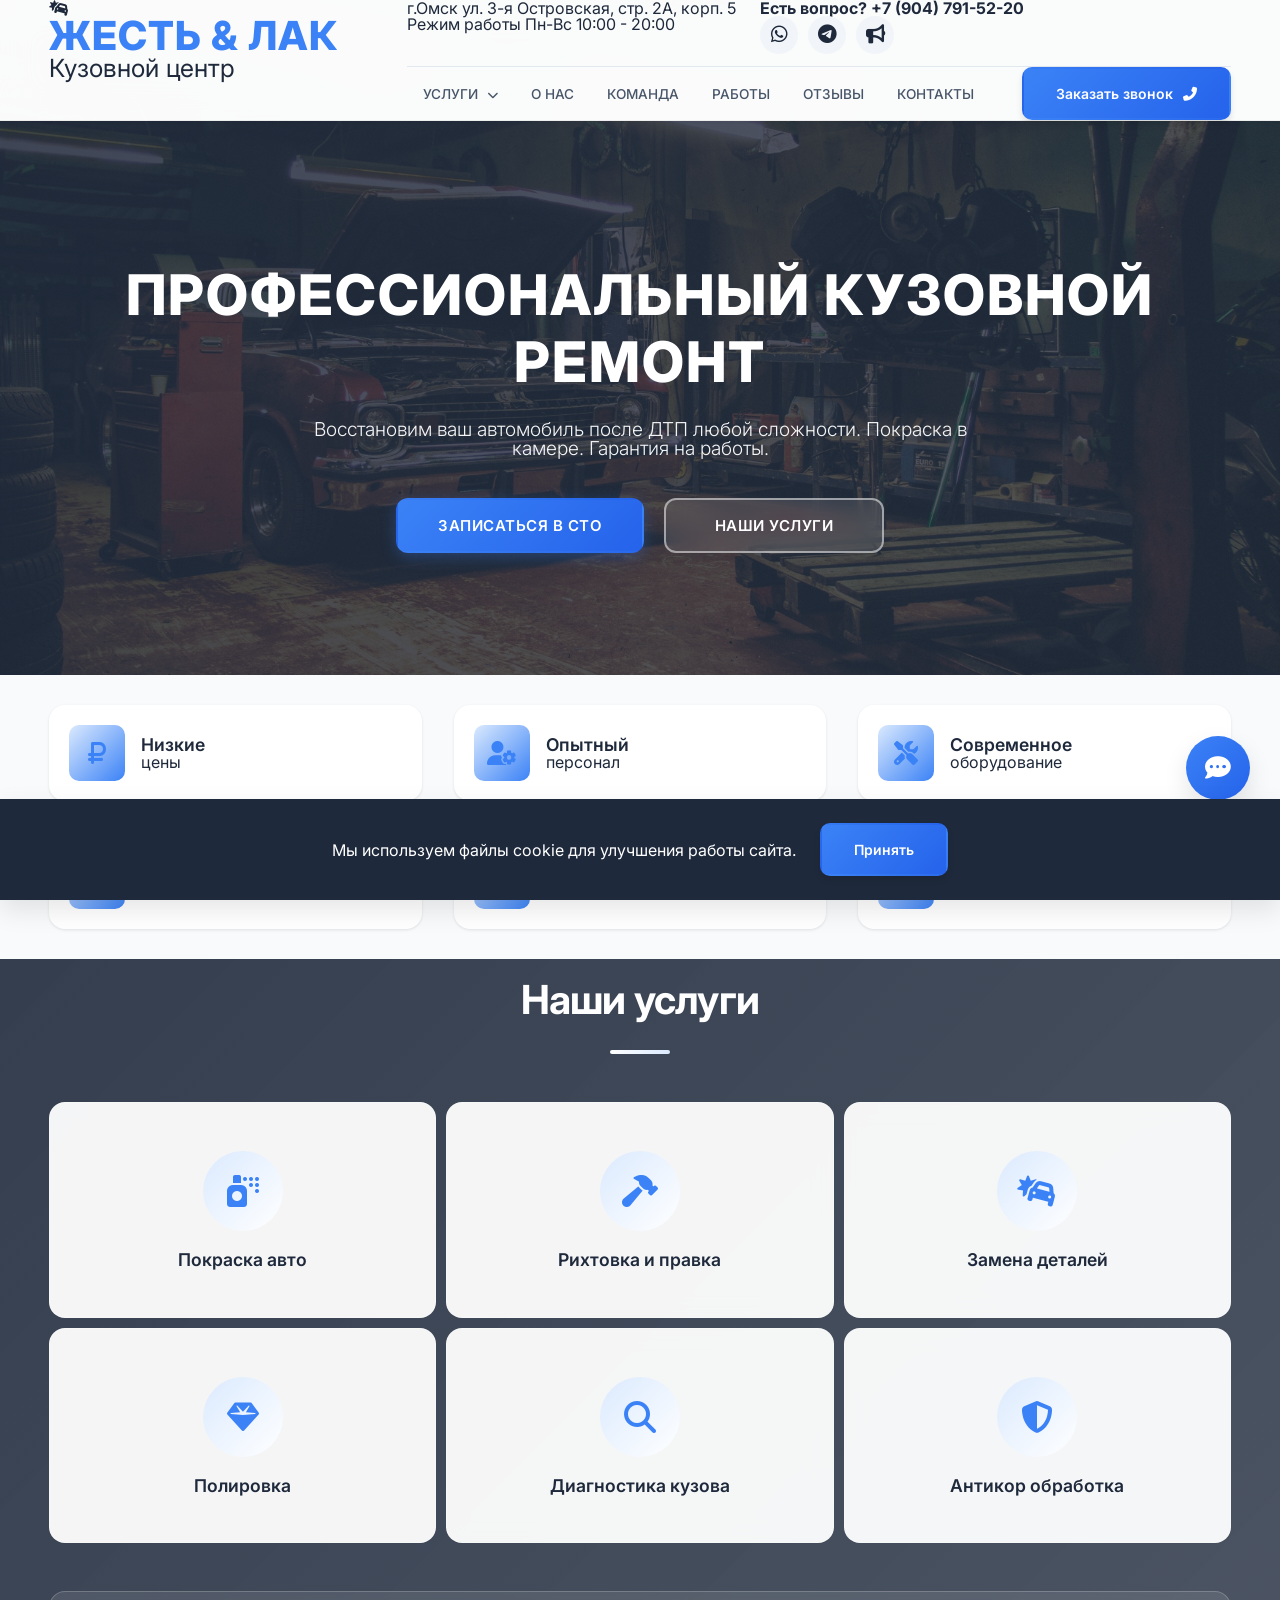
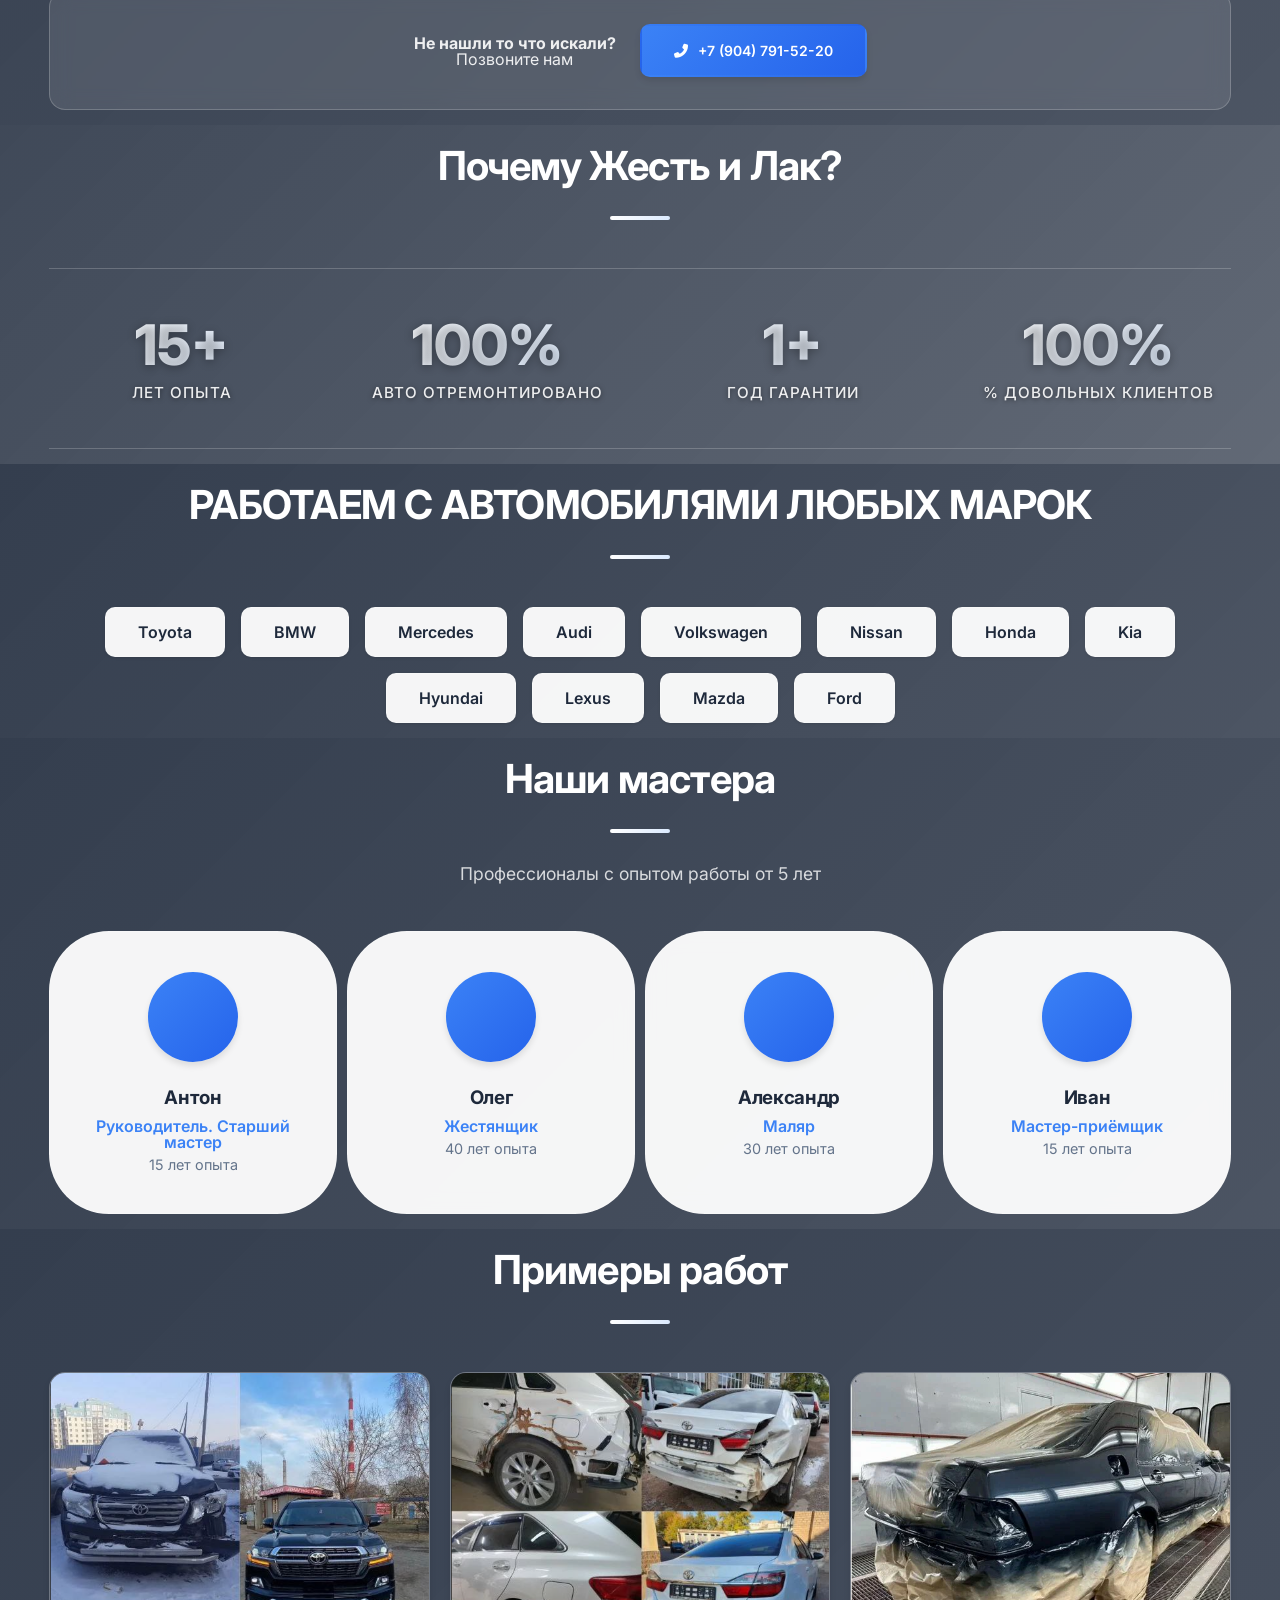
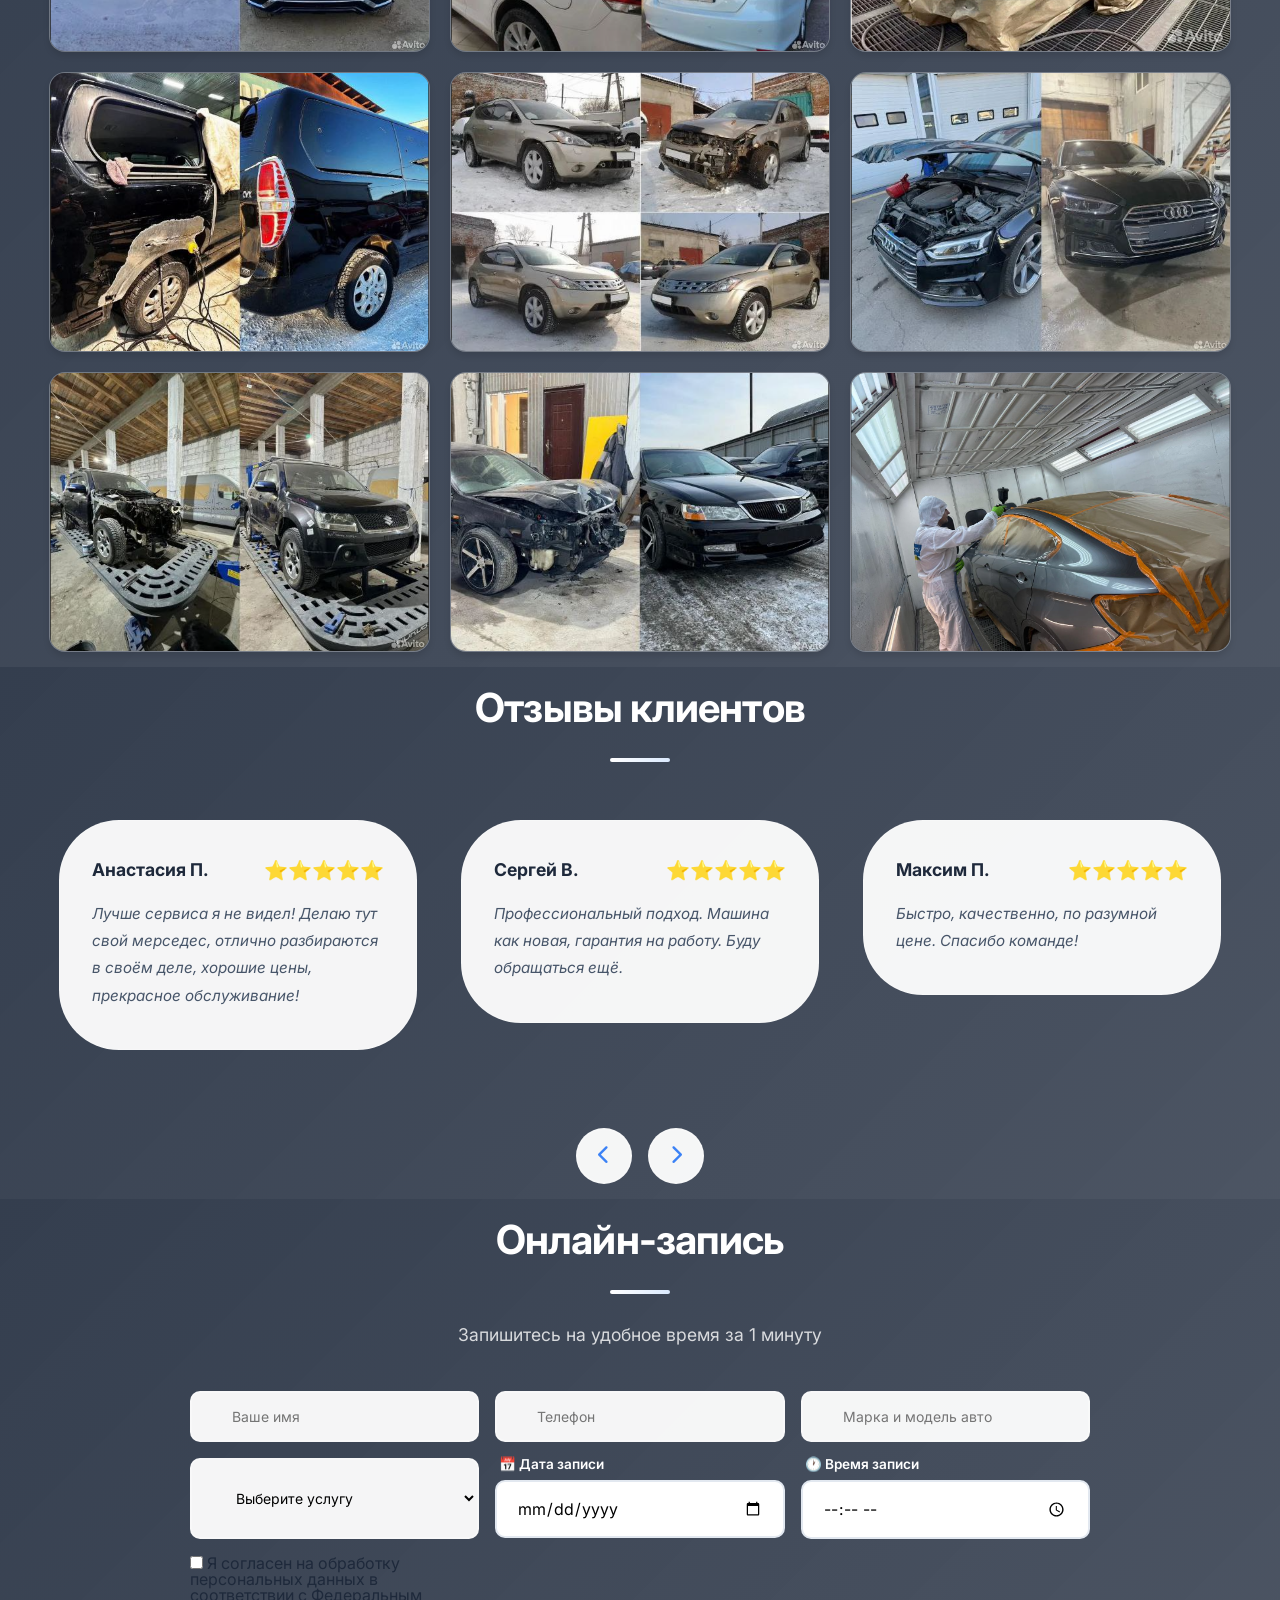
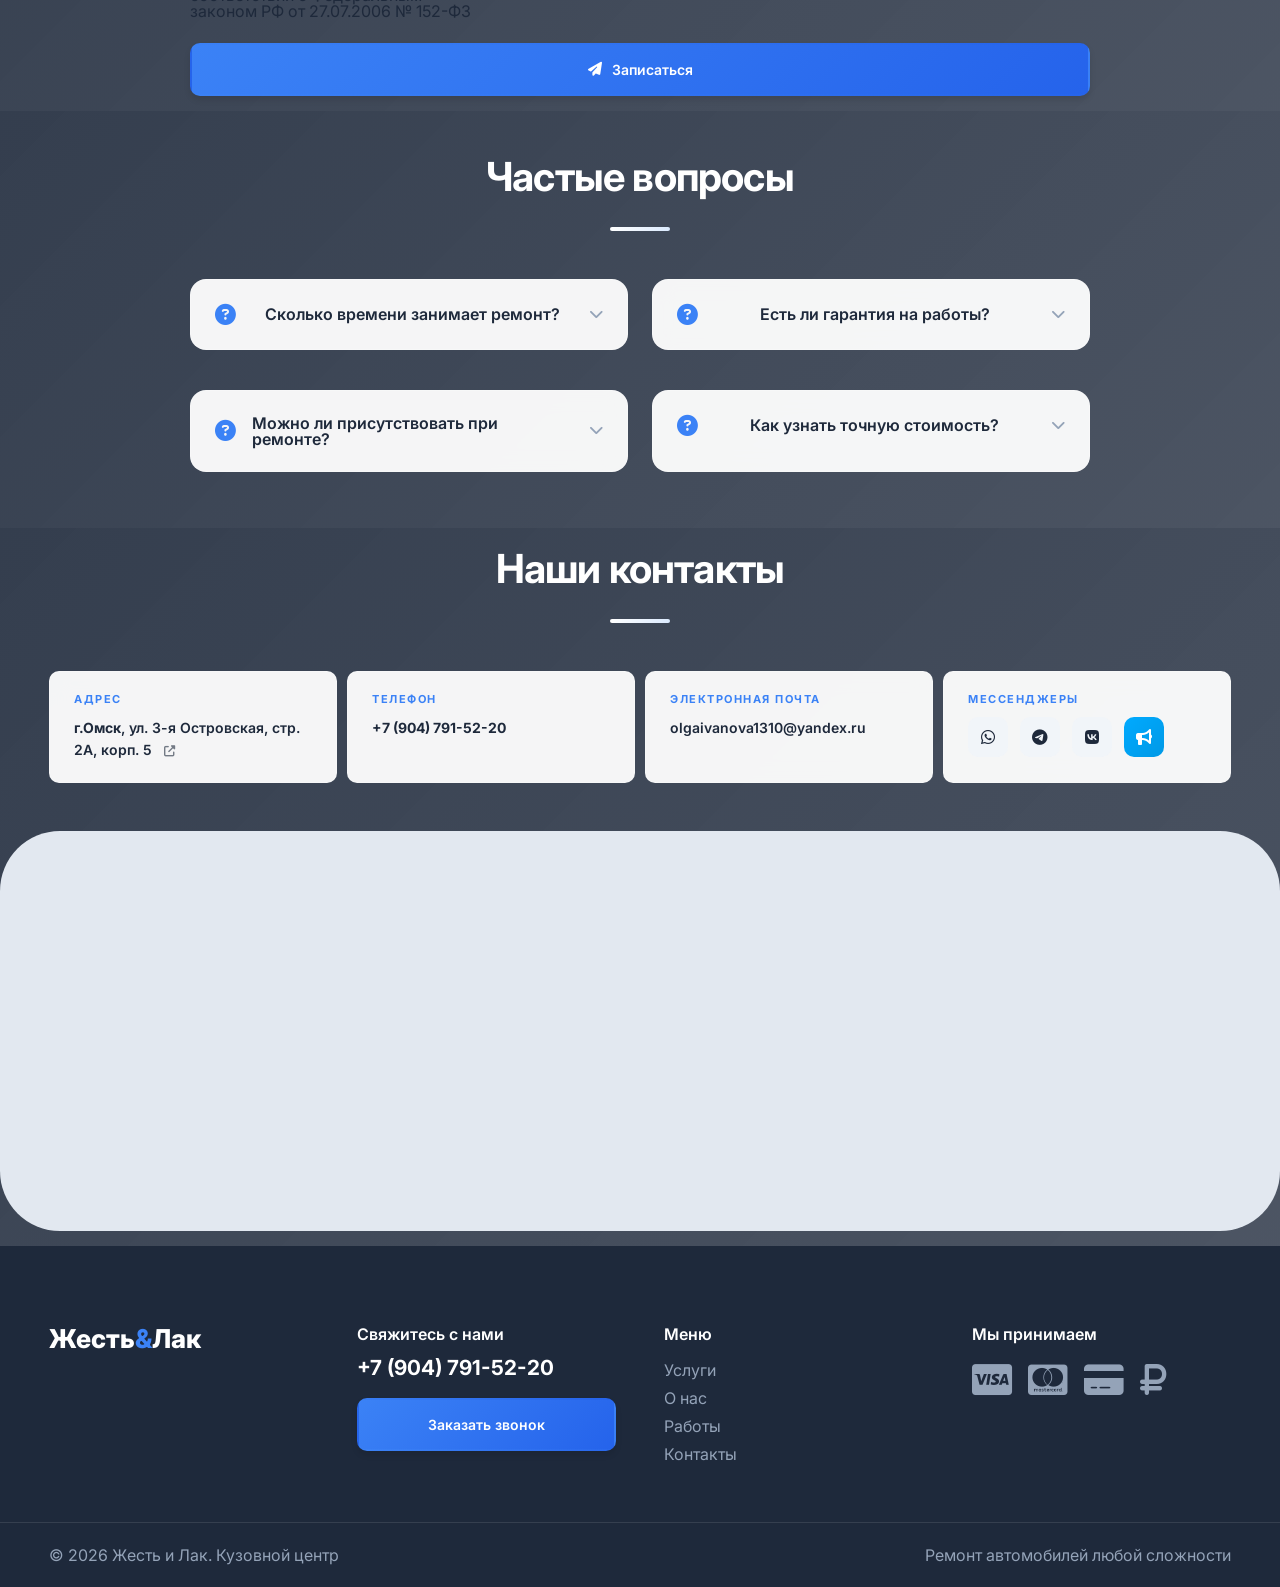
==== commit 8d5f8c8f: "ок" ====
--- a/Business_Card_Website/Сайт_визитка/index.html
+++ b/Business_Card_Website/Сайт_визитка/index.html
@@ -542,10 +542,10 @@
         <div class="section-divider white"></div>
         <p class="section-subtitle white fade-in">Запишитесь на удобное время за 1 минуту</p>
         <form class="booking-form fade-in" id="bookingForm">
-            <input type="text" placeholder="Ваше имя" required>
-            <input type="tel" placeholder="Телефон" required>
-            <input type="text" placeholder="Марка и модель авто" required>
-            <select required>
+            <input type="text" name="name" placeholder="Ваше имя" required>
+            <input type="tel" name="phone" placeholder="Телефон" required>
+            <input type="text" name="car" placeholder="Марка и модель авто" required>
+            <select name="service" required>
                 <option value="" disabled selected>Выберите услугу</option>
                 <option value="paint">Покраска</option>
                 <option value="body">Кузовной ремонт</option>
@@ -566,7 +566,20 @@
                 <input type="time" id="bookingTime" name="time" required>
             </div>
 
-            <button type="submit" class="btn">Записаться</button>
+            <!-- СОГЛАСИЕ 152-ФЗ -->
+            <div class="form-consent">
+                <label class="consent-label">
+                    <input type="checkbox" name="consent" id="consentCheckbox" required>
+                    <span class="consent-text">
+                        Я согласен на <a href="/privacy-policy.html" target="_blank">обработку персональных данных</a>
+                        в соответствии с Федеральным законом РФ от 27.07.2006 № 152-ФЗ
+                    </span>
+                </label>
+            </div>
+
+            <button type="submit" class="btn">
+                <i class="fas fa-paper-plane"></i> Записаться
+            </button>
         </form>
     </div>
 </section>
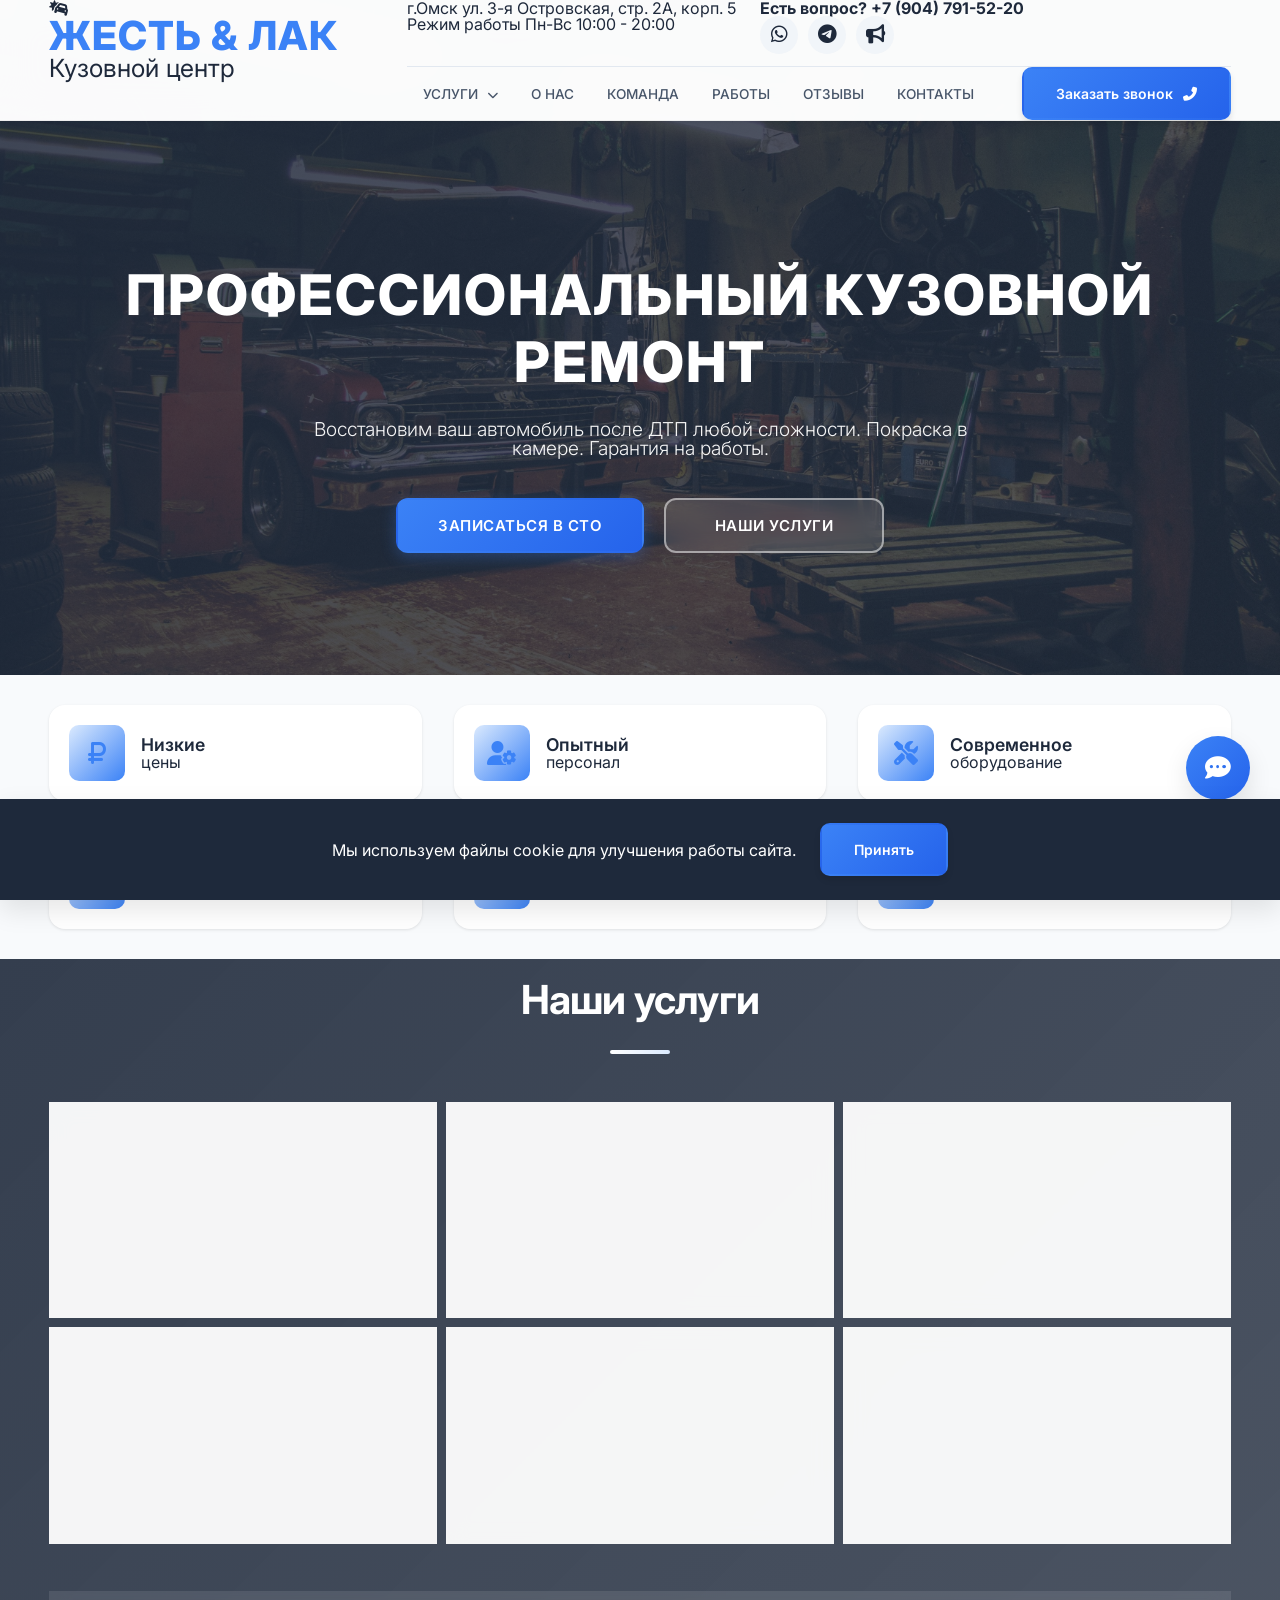
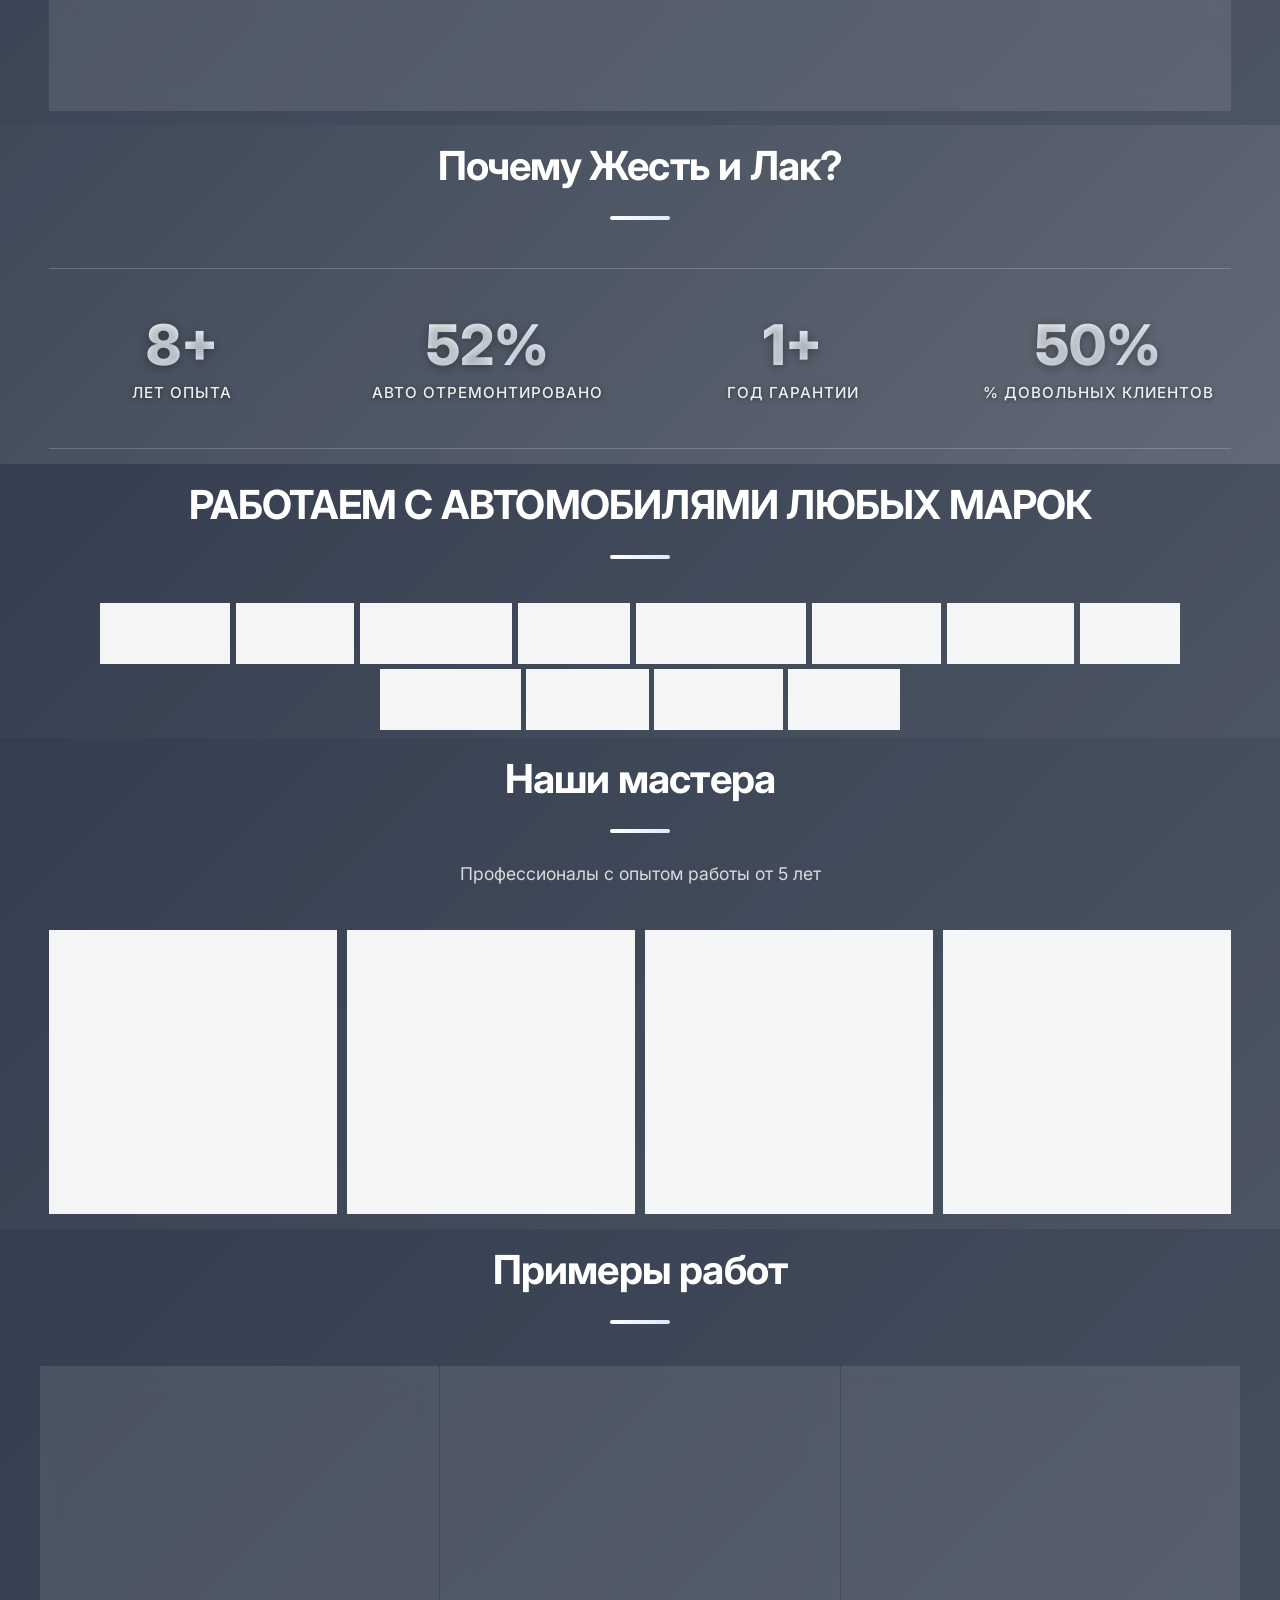
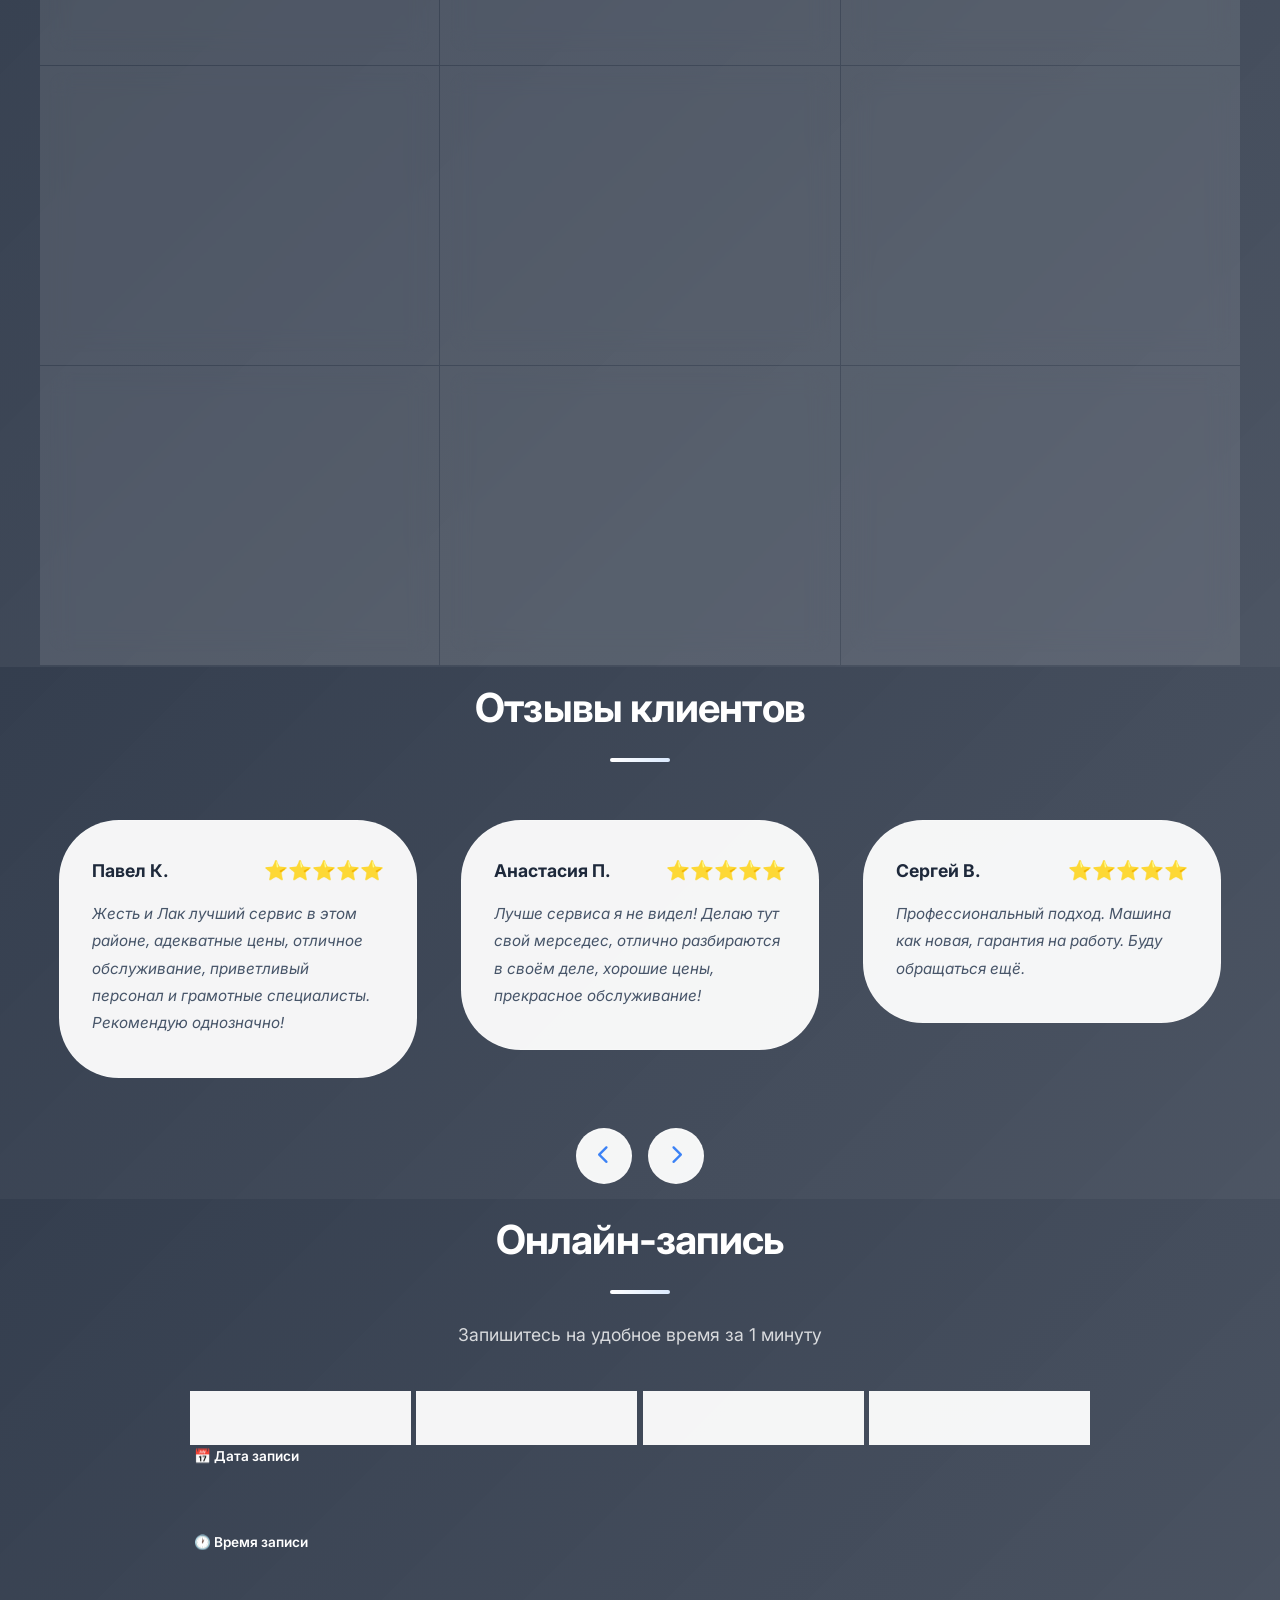
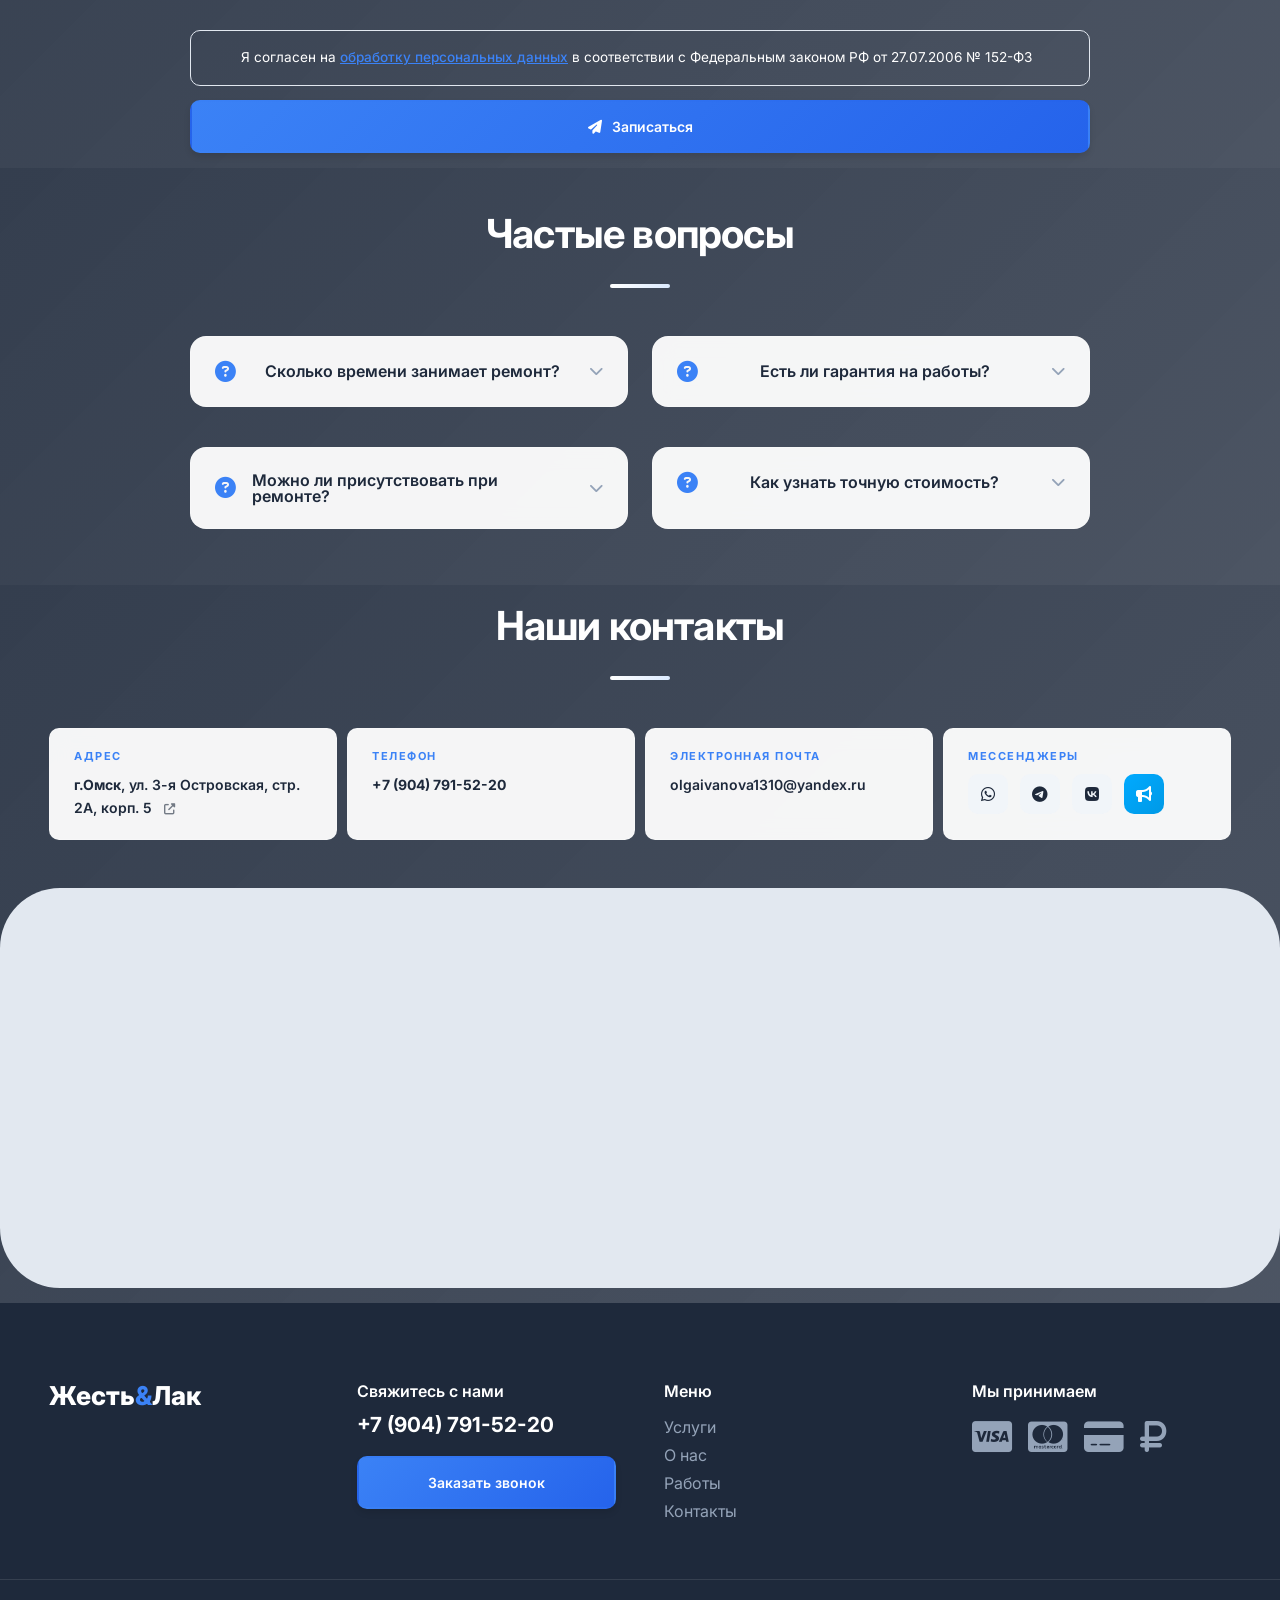
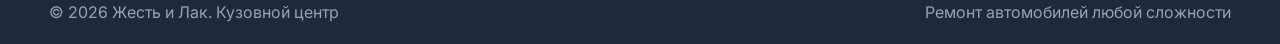
==== commit d4ecf793: "ок" ====
--- a/Business_Card_Website/Сайт_визитка/index.html
+++ b/Business_Card_Website/Сайт_визитка/index.html
@@ -571,7 +571,7 @@
                 <label class="consent-label">
                     <input type="checkbox" name="consent" id="consentCheckbox" required>
                     <span class="consent-text">
-                        Я согласен на <a href="/privacy-policy.html" target="_blank">обработку персональных данных</a>
+                        Я согласен на <a href="privacy-policy.html" target="_blank">обработку персональных данных</a>
                         в соответствии с Федеральным законом РФ от 27.07.2006 № 152-ФЗ
                     </span>
                 </label>
@@ -762,7 +762,7 @@
                     <i class="fas fa-phone consultation-item__icon"></i>
                 </div>
                 <button type="submit" class="btn modal-form__btn"><span>Заказать звонок</span></button>
-                <div class="modal-form__policy">Нажимая на кнопку вы соглашаетесь с <a href="#">политикой конфиденциальности</a></div>
+                <div class="modal-form__policy">Нажимая на кнопку вы соглашаетесь с <a href="privacy-policy.html">политикой конфиденциальности</a></div>
             </form>
         </div>
     </div>
--- a/Business_Card_Website/Сайт_визитка/css/style.css
+++ b/Business_Card_Website/Сайт_визитка/css/style.css
@@ -1248,7 +1248,7 @@
 .booking-form {
     display: grid;
     grid-template-columns: repeat(auto-fit, minmax(220px, 1fr));
-    gap: 16px;
+    gap: 6px;
     max-width: 900px;
     margin: 0 auto;
     position: relative;
@@ -2521,3 +2521,117 @@
         width: 100% !important;
     }
 }
+
+/* =========================================
+ПОДПИСИ К ПОЛЯМ ДАТЫ И ВРЕМЕНИ
+========================================= */
+.form-field-label {
+    display: flex;
+    flex-direction: column;
+    gap: 8px;
+    width: 100%;
+    grid-column: 1 / -1;
+}
+
+.form-field-label label {
+    font-size: 0.85rem;
+    font-weight: 600;
+    color: var(--white);
+    margin-left: 4px;
+}
+
+.form-field-label input {
+    width: 100%;
+    min-height: 56px;
+    font-size: 16px;
+    padding: 16px 20px;
+    border-radius: var(--radius-md);
+    border: 2px solid var(--gray-200);
+    background: var(--white);
+    font-family: inherit;
+    cursor: pointer;
+}
+
+.form-field-label input:focus {
+    outline: none;
+    border-color: var(--primary-color);
+    box-shadow: 0 0 0 4px var(--primary-light);
+}
+
+/* =========================================
+СОГЛАСИЕ НА ОБРАБОТКУ ПЕРСОНАЛЬНЫХ ДАННЫХ
+========================================= */
+.form-consent {
+    grid-column: 1 / -1;
+    margin-top: 8px;
+    padding: 16px 20px;
+    background: var(--gray-50);
+    border-radius: var(--radius-md);
+    border: 1px solid var(--gray-200);
+}
+
+.consent-label {
+    display: flex;
+    align-items: flex-start;
+    gap: 12px;
+    cursor: pointer;
+    font-size: 0.85rem;
+    line-height: 1.6;
+    color: var(--gray-600);
+    user-select: none;
+}
+
+.consent-label input[type="checkbox"] {
+    width: 18px;
+    height: 18px;
+    margin-top: 2px;
+    cursor: pointer;
+    accent-color: var(--primary-color);
+    flex-shrink: 0;
+}
+
+.consent-text {
+    color: var(--white);
+}
+
+.consent-text a {
+    color: var(--primary-color);
+    text-decoration: underline;
+    font-weight: 500;
+}
+
+.consent-text a:hover {
+    color: var(--primary-dark);
+    text-decoration: none;
+}
+
+/* Ошибка если чекбокс не отмечен */
+.consent-label.error {
+    color: #DC2626;
+}
+
+.consent-label.error input[type="checkbox"] {
+    accent-color: #DC2626;
+}
+
+/* Для мобильных */
+@media (max-width: 768px) {
+    .form-consent {
+        padding: 14px 16px;
+    }
+
+    .consent-label {
+        font-size: 0.8rem;
+        gap: 10px;
+    }
+
+    .consent-label input[type="checkbox"] {
+        width: 16px;
+        height: 16px;
+    }
+
+    .form-field-label input {
+        font-size: 16px !important; /* Предотвращает зум на iPhone */
+        min-height: 56px !important;
+    }
+}
